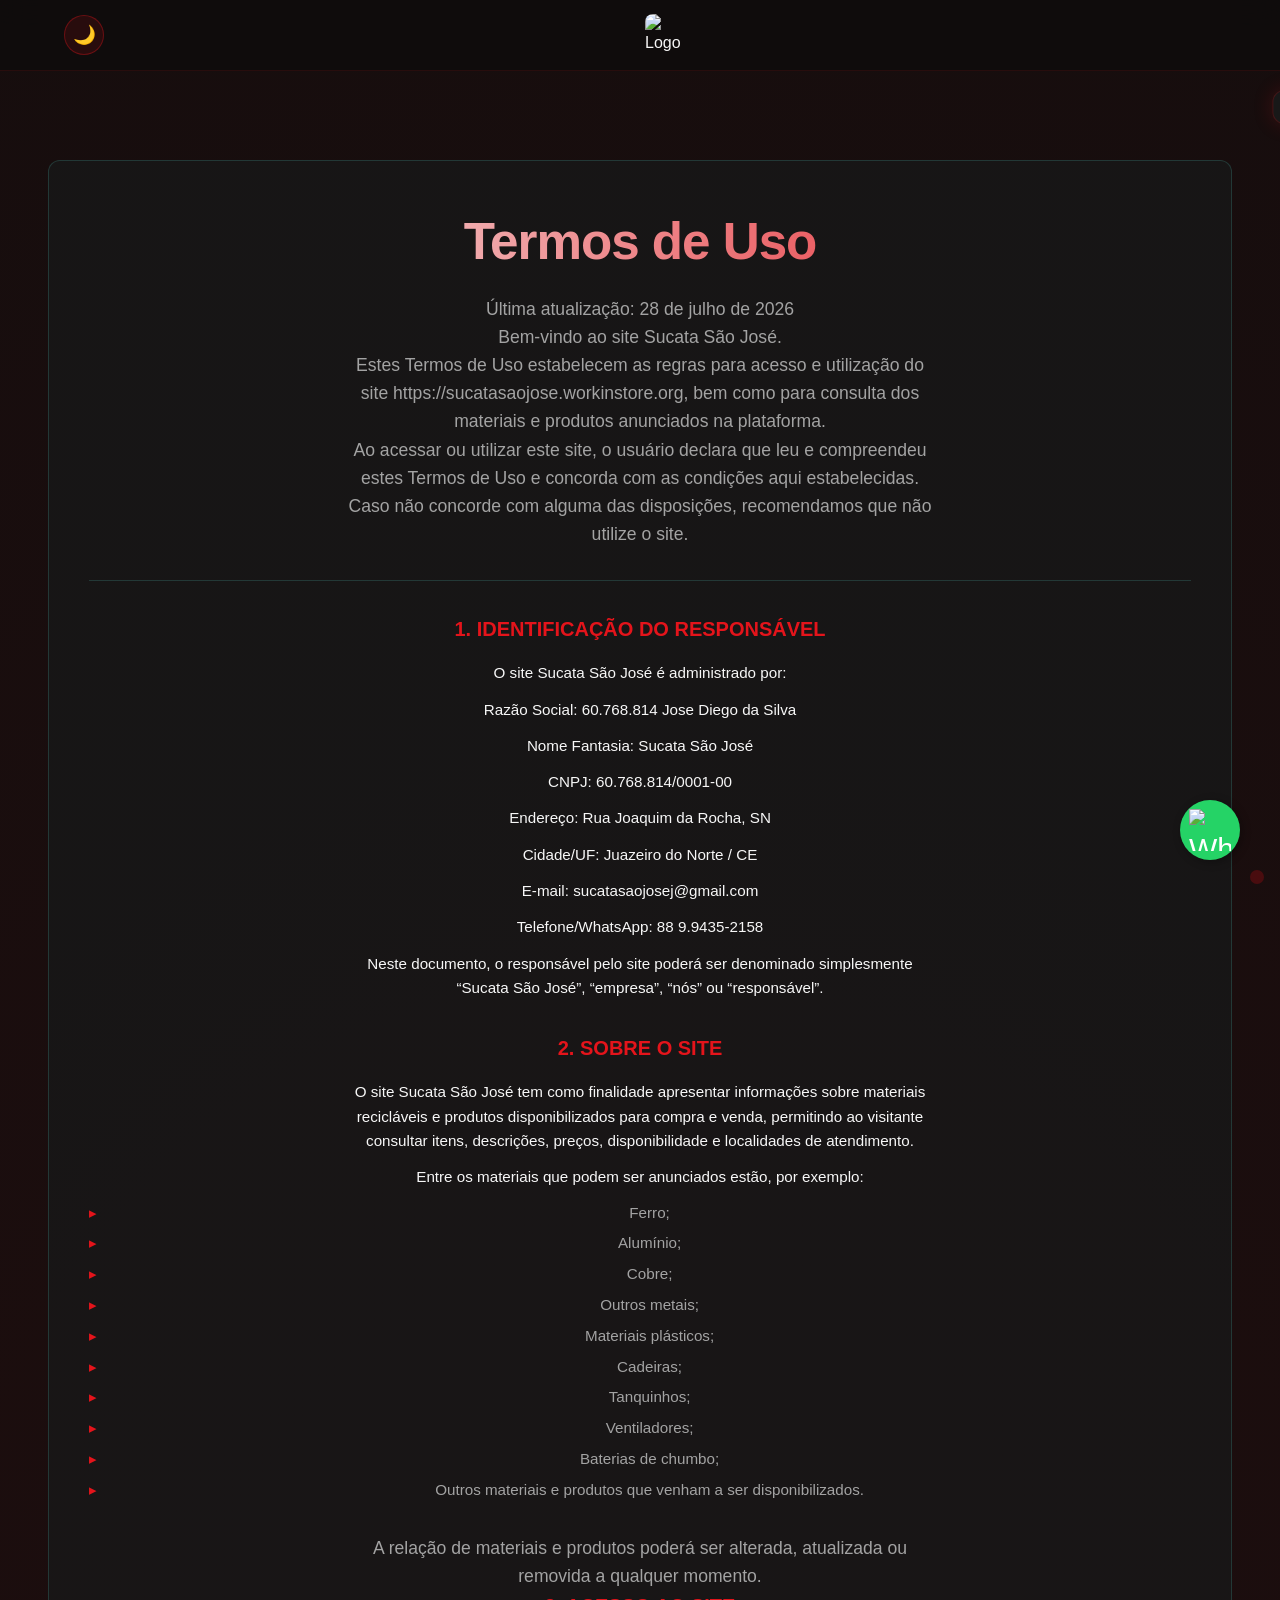
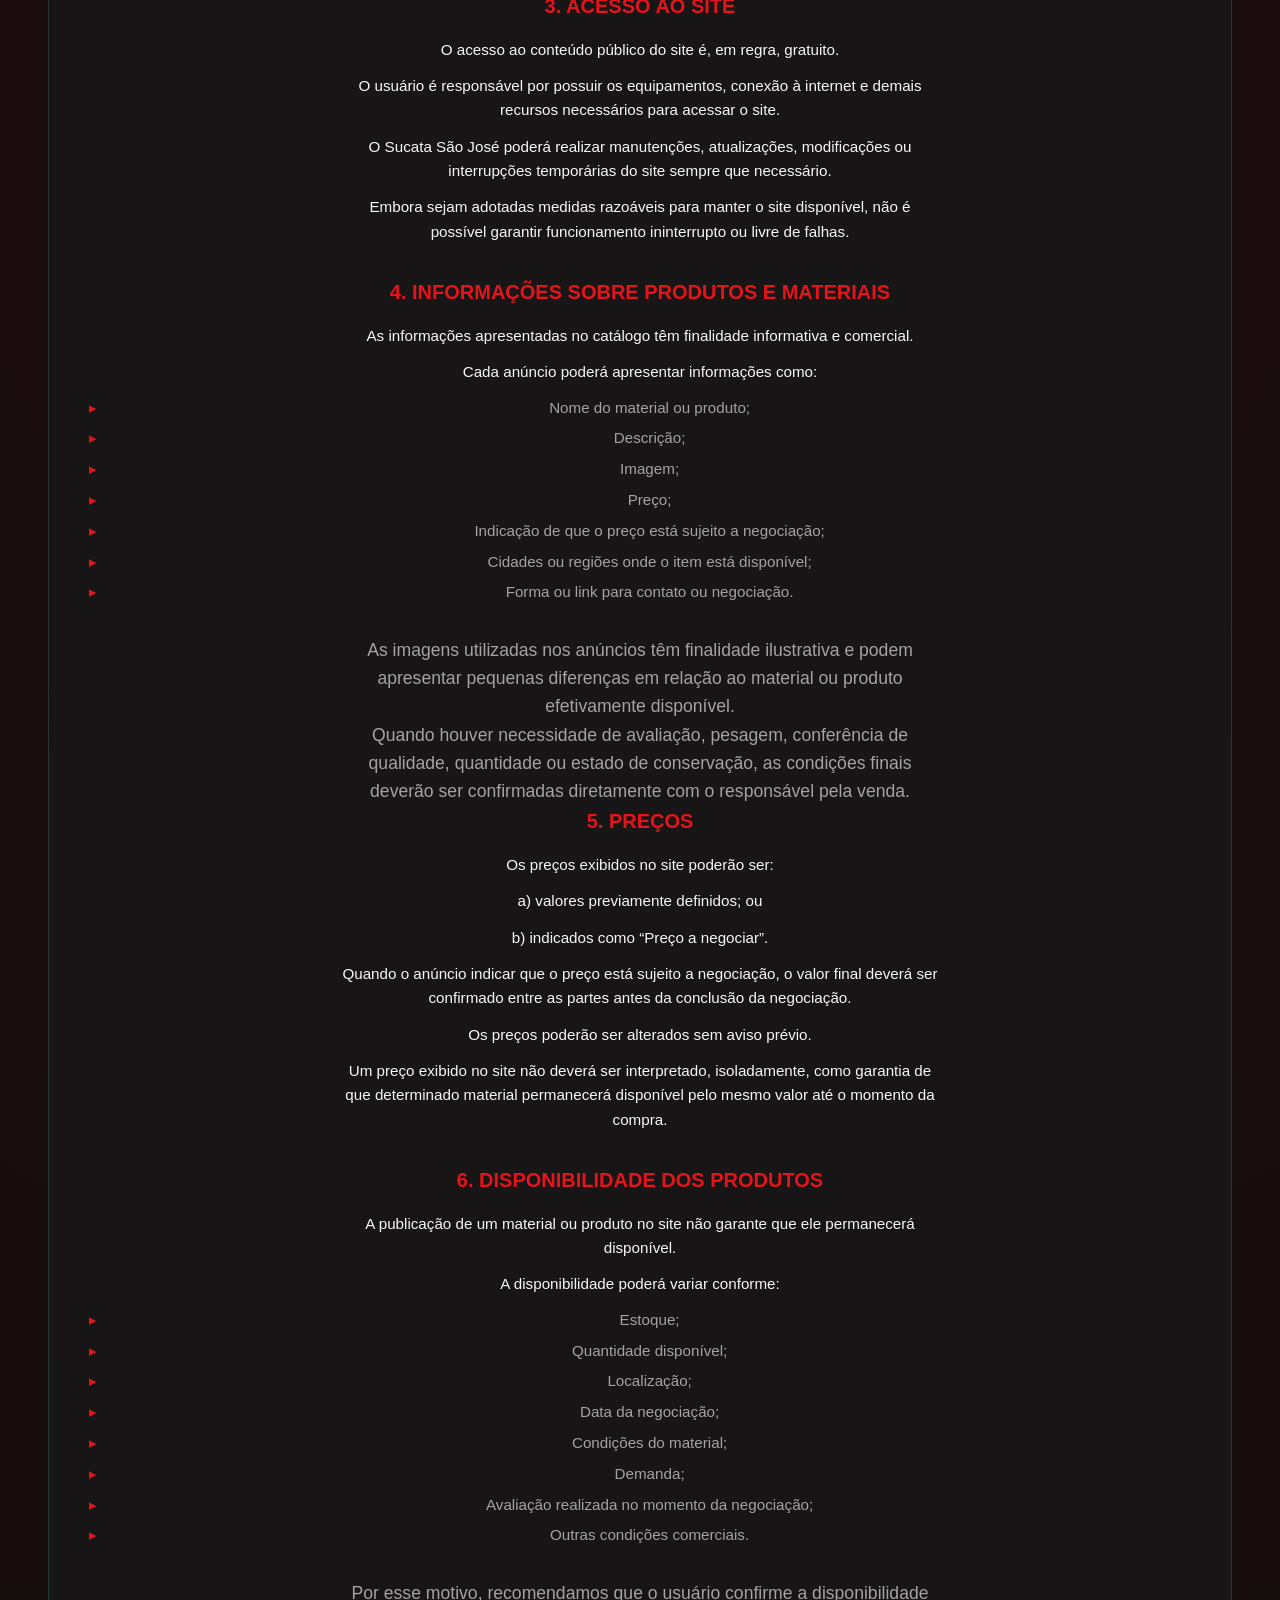
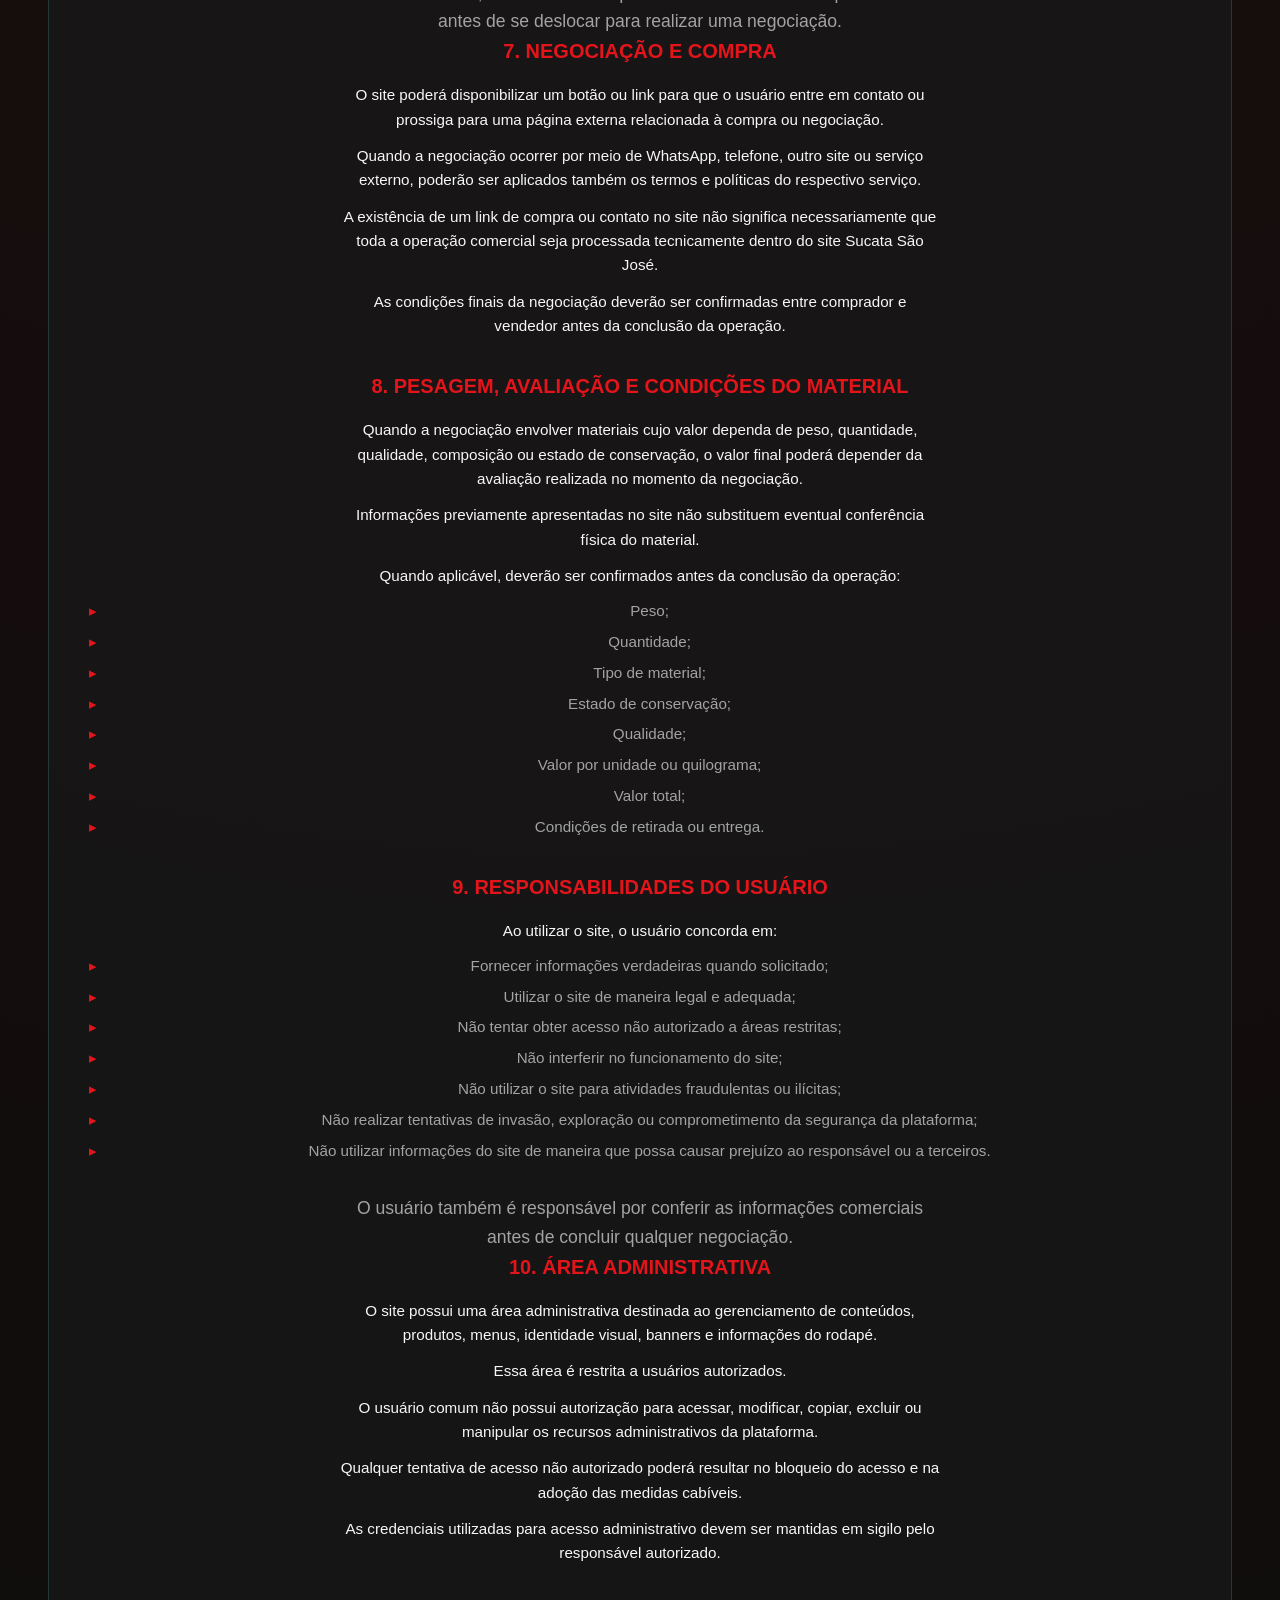
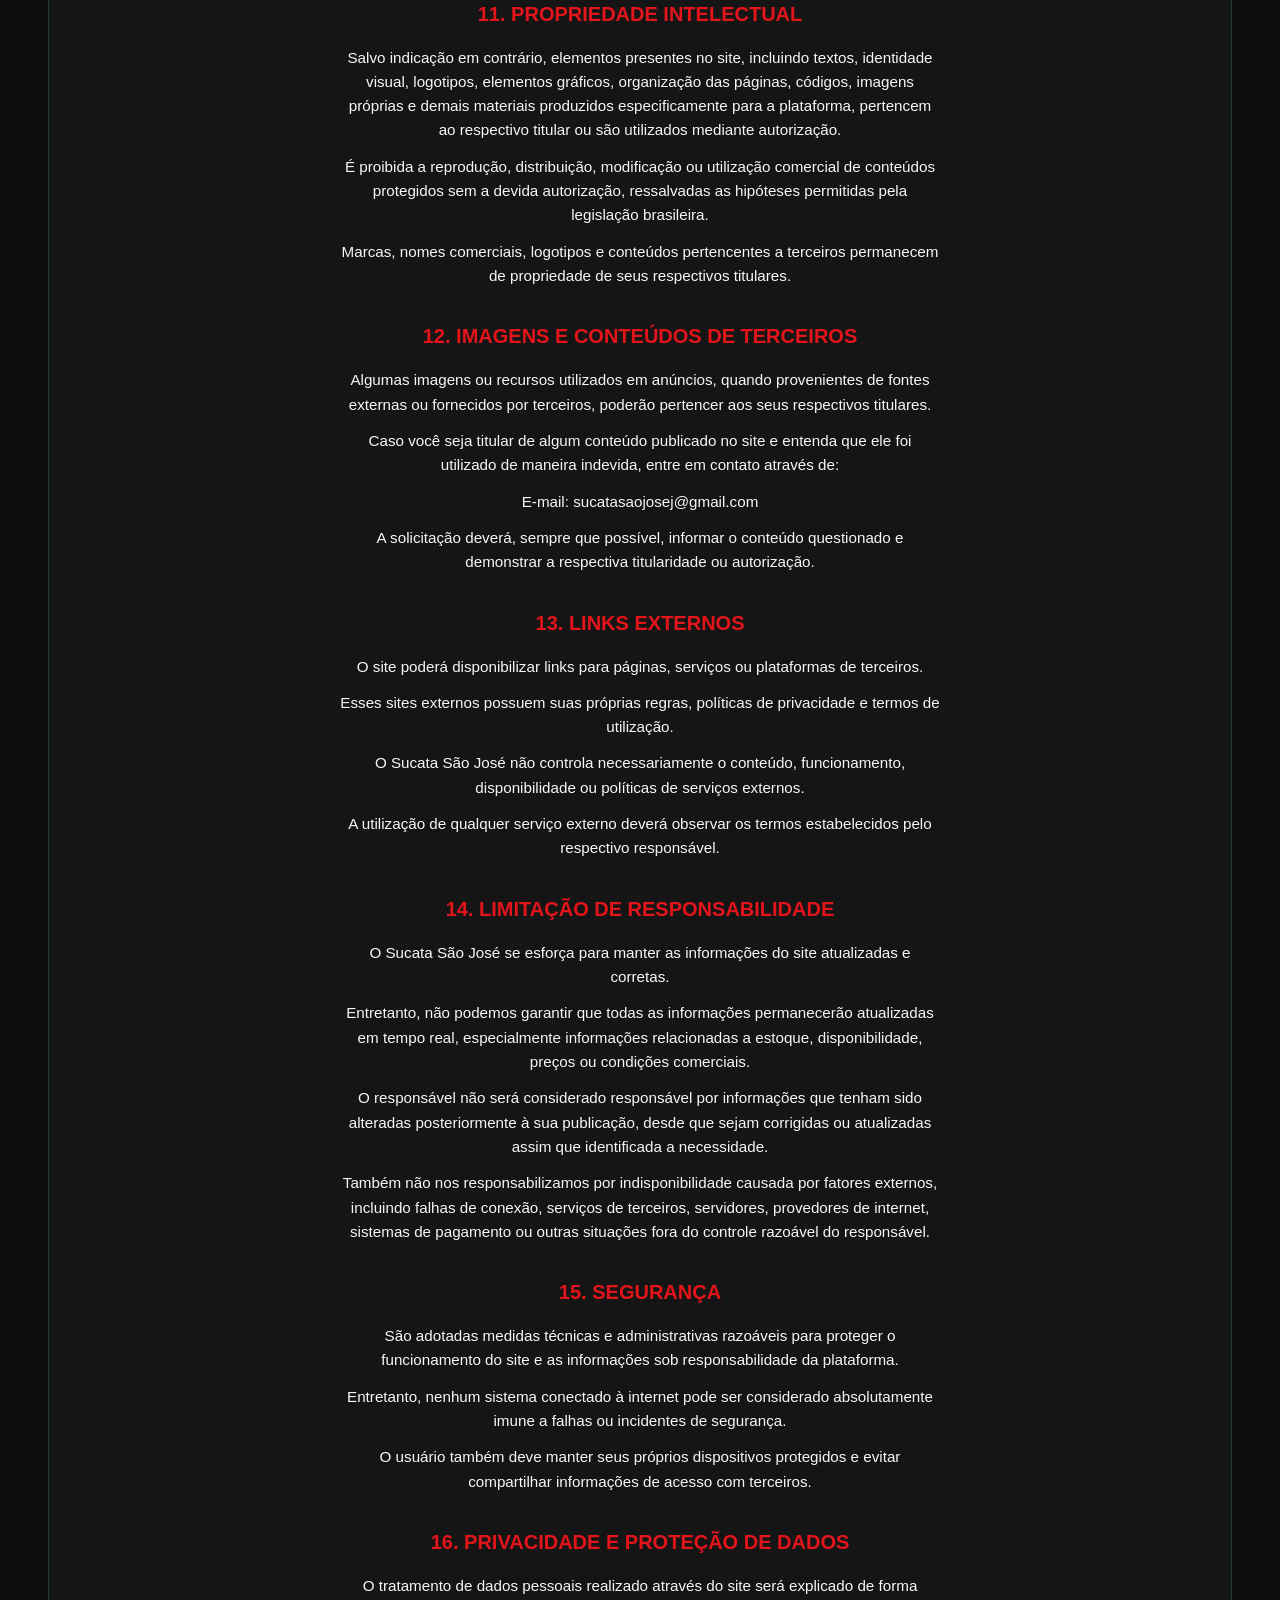
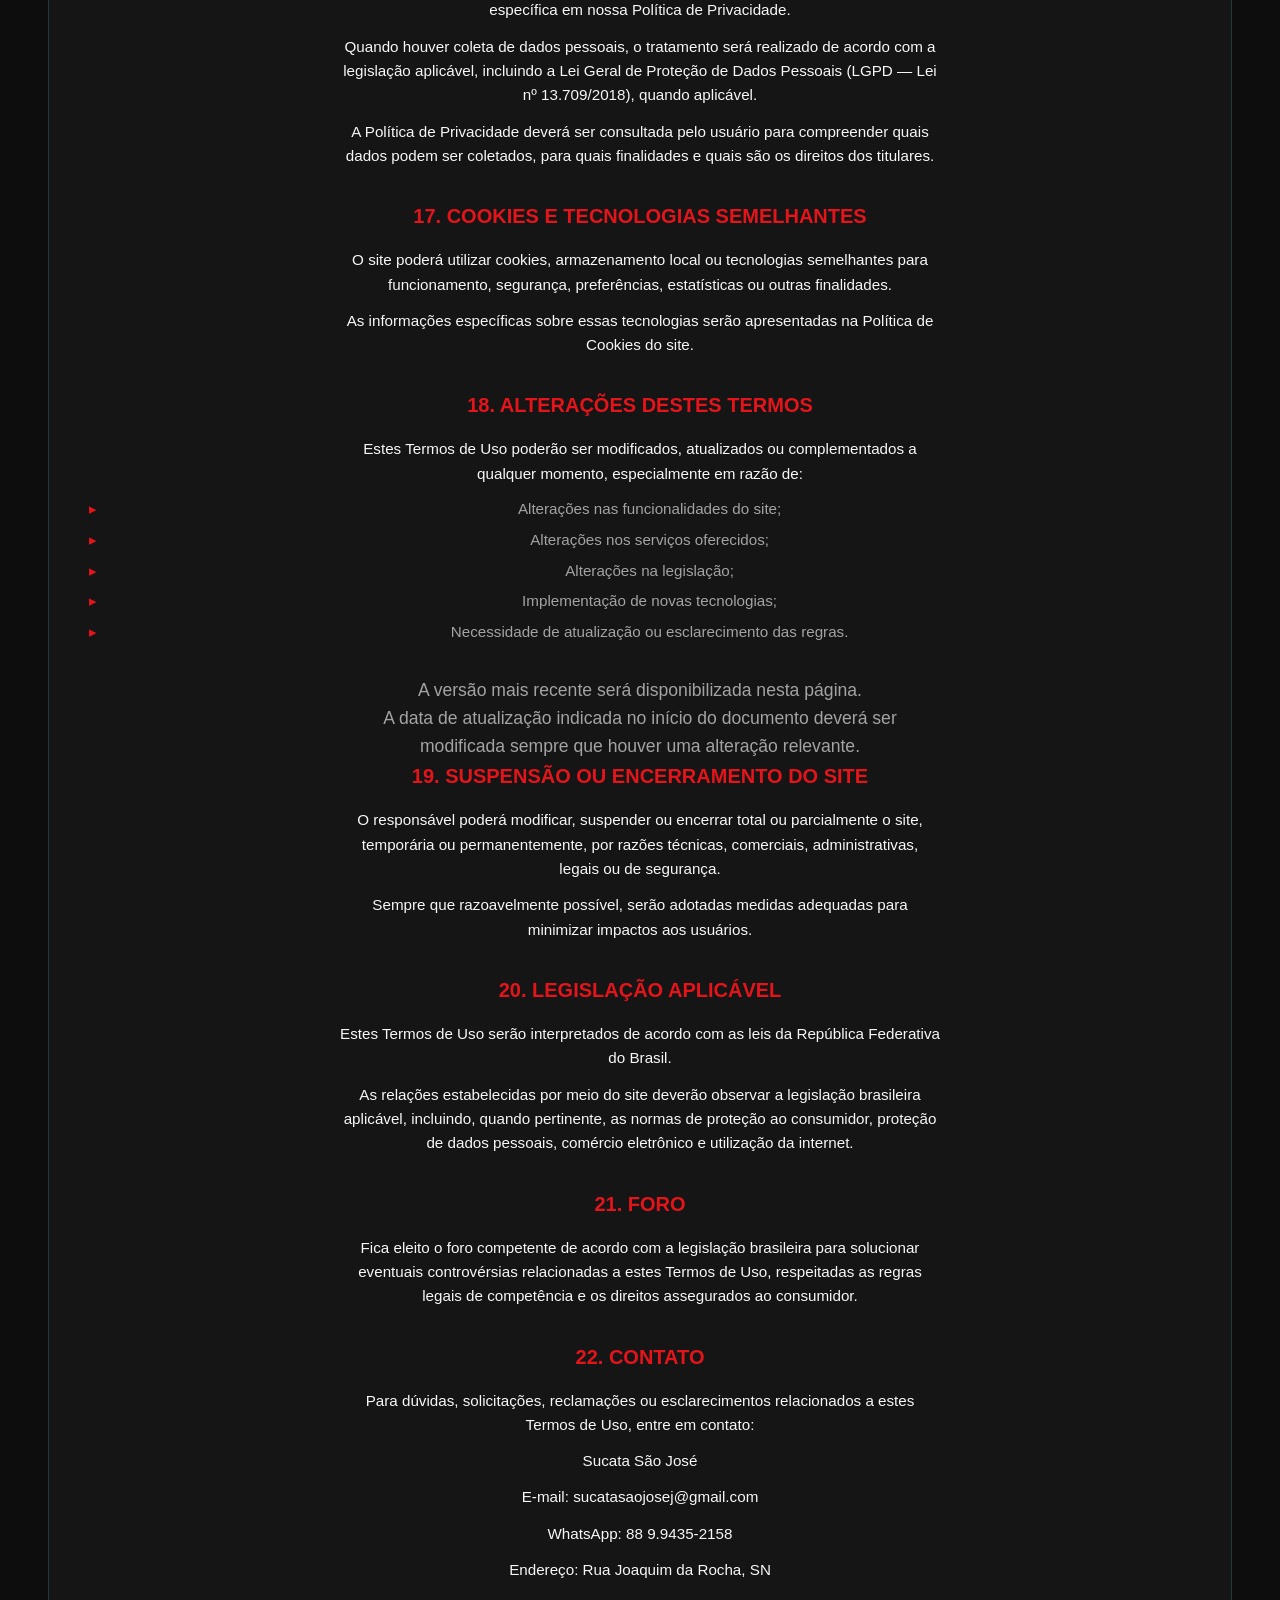
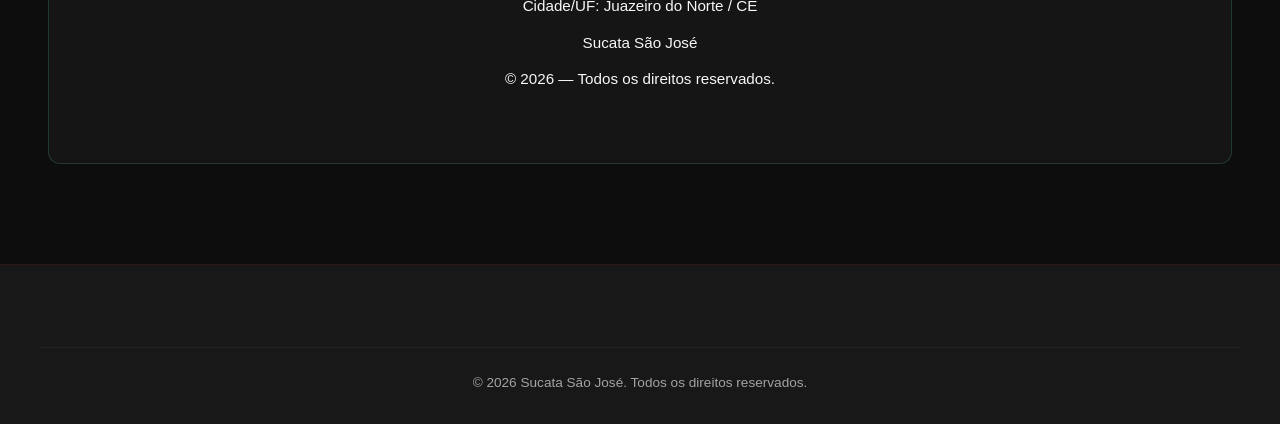
==== compraevenda/index.html @ 2098b7f8 "Add files via upload" ====
<!DOCTYPE html>
<html lang="pt-BR">
<head>
  <meta charset="UTF-8">
  <meta name="viewport" content="width=device-width, initial-scale=1.0">
  <title>Sucata São José | Compra e Venda de Recicláveis</title>
  <link rel="manifest" href="manifest.json">
  <meta name="description" content="Sucata São José — Compra e Venda de Recicláveis.">
  <link rel="icon" type="image/x-icon" href="fav.ico">
  <link rel="stylesheet" href="style.css">
  <script>
    // Evita "flash" de tema: aplica o tema salvo antes da renderização (escuro é o padrão)
    try {
      if (localStorage.getItem("ssj-theme") === "light") {
        document.documentElement.classList.add("light-theme");
      }
    } catch (e) {}
  </script>
</head>
<body>

  <!-- Header / Navbar -->
  <header id="main-header">
    <nav>
      <button class="theme-toggle-btn" id="theme-toggle" aria-label="Alternar tema claro/escuro" title="Alternar tema">🌙</button>

      <a href="#" class="brand-area">
        <img id="logo-square" class="logo-square" src="logo.png" alt="Logo quadrado">
        <img id="logo-wide" class="logo-wide hidden" src="ssj_nome.png" alt="Logo escrito">
      </a>

      <ul class="menu-desktop" id="menu-desktop">
        <!-- Menu renderizado via JS -->
      </ul>

      <button class="menu-toggle-btn" onclick="toggleMobileMenu()" aria-label="Abrir menu">☰</button>
    </nav>
  </header>

  <!-- Mobile menu -->
  <div class="mobile-menu" id="mobile-menu">
    <ul id="mobile-menu-list">
      <!-- Menu mobile renderizado via JS -->
    </ul>
  </div>

  <!-- Hero -->
  <section class="hero">

<section class="privacy-section">
  <div class="privacy-container">
    
      <h1 class="privacy-title">Termos de Uso</h1>
      <p class="privacy-updated">Última atualização: 28 de julho de 2026</p>

    <div class="privacy-content">
      <p class="privacy-intro">Bem-vindo ao site Sucata São José.</p>
      <p class="privacy-intro">Estes Termos de Uso estabelecem as regras para acesso e utilização do site https://sucatasaojose.workinstore.org, bem como para consulta dos materiais e produtos anunciados na plataforma.</p>
      <p class="privacy-intro">Ao acessar ou utilizar este site, o usuário declara que leu e compreendeu estes Termos de Uso e concorda com as condições aqui estabelecidas.</p>
      <p class="privacy-intro">Caso não concorde com alguma das disposições, recomendamos que não utilize o site.</p>

      <hr class="privacy-divider">

      <article class="privacy-block">
        <h2>1. IDENTIFICAÇÃO DO RESPONSÁVEL</h2>
        <p>O site Sucata São José é administrado por:</p>
        <p>Razão Social: 60.768.814 Jose Diego da Silva</p>
        <p>Nome Fantasia: Sucata São José</p>
        <p>CNPJ: 60.768.814/0001-00</p>
        <p>Endereço: Rua Joaquim da Rocha, SN</p>
        <p>Cidade/UF: Juazeiro do Norte / CE</p>
        <p>E-mail: <a href="mailto:sucatasaojosej@gmail.com" target="_blank">sucatasaojosej@gmail.com</a></p>
        <p>Telefone/WhatsApp: 88 9.9435-2158</p>
        <p>Neste documento, o responsável pelo site poderá ser denominado simplesmente “Sucata São José”, “empresa”, “nós” ou “responsável”.</p>
      </article>

      <article class="privacy-block">
        <h2>2. SOBRE O SITE</h2>
        <p>O site Sucata São José tem como finalidade apresentar informações sobre materiais recicláveis e produtos disponibilizados para compra e venda, permitindo ao visitante consultar itens, descrições, preços, disponibilidade e localidades de atendimento.</p>
        <p>Entre os materiais que podem ser anunciados estão, por exemplo:</p>
        <ul class="privacy-list">
          <li>Ferro;</li>
          <li>Alumínio;</li>
          <li>Cobre;</li>
          <li>Outros metais;</li>
          <li>Materiais plásticos;</li>
          <li>Cadeiras;</li>
          <li>Tanquinhos;</li>
          <li>Ventiladores;</li>
          <li>Baterias de chumbo;</li>
          <li>Outros materiais e produtos que venham a ser disponibilizados.</li>
        </ul>
      </article>
        <p>A relação de materiais e produtos poderá ser alterada, atualizada ou removida a qualquer momento.</p>
      </article>

      <article class="privacy-block">
        <h2>3. ACESSO AO SITE</h2>
        <p>O acesso ao conteúdo público do site é, em regra, gratuito.</p>
        <p>O usuário é responsável por possuir os equipamentos, conexão à internet e demais recursos necessários para acessar o site.</p>
        <p>O Sucata São José poderá realizar manutenções, atualizações, modificações ou interrupções temporárias do site sempre que necessário.</p>
        <p>Embora sejam adotadas medidas razoáveis para manter o site disponível, não é possível garantir funcionamento ininterrupto ou livre de falhas.</p>
      </article>

      <article class="privacy-block">
        <h2>4. INFORMAÇÕES SOBRE PRODUTOS E MATERIAIS</h2>
        <p>As informações apresentadas no catálogo têm finalidade informativa e comercial.</p>
        <p>Cada anúncio poderá apresentar informações como:</p>
        <ul class="privacy-list">
          <li>Nome do material ou produto;</li>
          <li>Descrição;</li>
          <li>Imagem;</li>
          <li>Preço;</li>
          <li>Indicação de que o preço está sujeito a negociação;</li>
          <li>Cidades ou regiões onde o item está disponível;</li>
          <li>Forma ou link para contato ou negociação.</li>
        </ul>
      </article>
        <p>As imagens utilizadas nos anúncios têm finalidade ilustrativa e podem apresentar pequenas diferenças em relação ao material ou produto efetivamente disponível.</p>
        <p>Quando houver necessidade de avaliação, pesagem, conferência de qualidade, quantidade ou estado de conservação, as condições finais deverão ser confirmadas diretamente com o responsável pela venda.</p>
      </article>

      <article class="privacy-block">
        <h2>5. PREÇOS</h2>
        <p>Os preços exibidos no site poderão ser:</p>
        <p>a) valores previamente definidos; ou</p>
        <p>b) indicados como “Preço a negociar”.</p>
        <p>Quando o anúncio indicar que o preço está sujeito a negociação, o valor final deverá ser confirmado entre as partes antes da conclusão da negociação.</p>
        <p>Os preços poderão ser alterados sem aviso prévio.</p>
        <p>Um preço exibido no site não deverá ser interpretado, isoladamente, como garantia de que determinado material permanecerá disponível pelo mesmo valor até o momento da compra.</p>
      </article>

      <article class="privacy-block">
        <h2>6. DISPONIBILIDADE DOS PRODUTOS</h2>
        <p>A publicação de um material ou produto no site não garante que ele permanecerá disponível.</p>
        <p>A disponibilidade poderá variar conforme:</p>
        <ul class="privacy-list">
          <li>Estoque;</li>
          <li>Quantidade disponível;</li>
          <li>Localização;</li>
          <li>Data da negociação;</li>
          <li>Condições do material;</li>
          <li>Demanda;</li>
          <li>Avaliação realizada no momento da negociação;</li>
          <li>Outras condições comerciais.</li>
        </ul>
      </article>
        <p>Por esse motivo, recomendamos que o usuário confirme a disponibilidade antes de se deslocar para realizar uma negociação.</p>
      </article>

      <article class="privacy-block">
        <h2>7. NEGOCIAÇÃO E COMPRA</h2>
        <p>O site poderá disponibilizar um botão ou link para que o usuário entre em contato ou prossiga para uma página externa relacionada à compra ou negociação.</p>
        <p>Quando a negociação ocorrer por meio de WhatsApp, telefone, outro site ou serviço externo, poderão ser aplicados também os termos e políticas do respectivo serviço.</p>
        <p>A existência de um link de compra ou contato no site não significa necessariamente que toda a operação comercial seja processada tecnicamente dentro do site Sucata São José.</p>
        <p>As condições finais da negociação deverão ser confirmadas entre comprador e vendedor antes da conclusão da operação.</p>
      </article>

      <article class="privacy-block">
        <h2>8. PESAGEM, AVALIAÇÃO E CONDIÇÕES DO MATERIAL</h2>
        <p>Quando a negociação envolver materiais cujo valor dependa de peso, quantidade, qualidade, composição ou estado de conservação, o valor final poderá depender da avaliação realizada no momento da negociação.</p>
        <p>Informações previamente apresentadas no site não substituem eventual conferência física do material.</p>
        <p>Quando aplicável, deverão ser confirmados antes da conclusão da operação:</p>
        <ul class="privacy-list">
          <li>Peso;</li>
          <li>Quantidade;</li>
          <li>Tipo de material;</li>
          <li>Estado de conservação;</li>
          <li>Qualidade;</li>
          <li>Valor por unidade ou quilograma;</li>
          <li>Valor total;</li>
          <li>Condições de retirada ou entrega.</li>
        </ul>
      </article>
      </article>

      <article class="privacy-block">
        <h2>9. RESPONSABILIDADES DO USUÁRIO</h2>
        <p>Ao utilizar o site, o usuário concorda em:</p>
        <ul class="privacy-list">
          <li>Fornecer informações verdadeiras quando solicitado;</li>
          <li>Utilizar o site de maneira legal e adequada;</li>
          <li>Não tentar obter acesso não autorizado a áreas restritas;</li>
          <li>Não interferir no funcionamento do site;</li>
          <li>Não utilizar o site para atividades fraudulentas ou ilícitas;</li>
          <li>Não realizar tentativas de invasão, exploração ou comprometimento da segurança da plataforma;</li>
          <li>Não utilizar informações do site de maneira que possa causar prejuízo ao responsável ou a terceiros.</li>
        </ul>
      </article>
        <p>O usuário também é responsável por conferir as informações comerciais antes de concluir qualquer negociação.</p>
      </article>

      <article class="privacy-block">
        <h2>10. ÁREA ADMINISTRATIVA</h2>
        <p>O site possui uma área administrativa destinada ao gerenciamento de conteúdos, produtos, menus, identidade visual, banners e informações do rodapé.</p>
        <p>Essa área é restrita a usuários autorizados.</p>
        <p>O usuário comum não possui autorização para acessar, modificar, copiar, excluir ou manipular os recursos administrativos da plataforma.</p>
        <p>Qualquer tentativa de acesso não autorizado poderá resultar no bloqueio do acesso e na adoção das medidas cabíveis.</p>
        <p>As credenciais utilizadas para acesso administrativo devem ser mantidas em sigilo pelo responsável autorizado.</p>
      </article>

      <article class="privacy-block">
        <h2>11. PROPRIEDADE INTELECTUAL</h2>
        <p>Salvo indicação em contrário, elementos presentes no site, incluindo textos, identidade visual, logotipos, elementos gráficos, organização das páginas, códigos, imagens próprias e demais materiais produzidos especificamente para a plataforma, pertencem ao respectivo titular ou são utilizados mediante autorização.</p>
        <p>É proibida a reprodução, distribuição, modificação ou utilização comercial de conteúdos protegidos sem a devida autorização, ressalvadas as hipóteses permitidas pela legislação brasileira.</p>
        <p>Marcas, nomes comerciais, logotipos e conteúdos pertencentes a terceiros permanecem de propriedade de seus respectivos titulares.</p>
      </article>

      <article class="privacy-block">
        <h2>12. IMAGENS E CONTEÚDOS DE TERCEIROS</h2>
        <p>Algumas imagens ou recursos utilizados em anúncios, quando provenientes de fontes externas ou fornecidos por terceiros, poderão pertencer aos seus respectivos titulares.</p>
        <p>Caso você seja titular de algum conteúdo publicado no site e entenda que ele foi utilizado de maneira indevida, entre em contato através de:</p>
        <p>E-mail: <a href="mailto:sucatasaojosej@gmail.com" target="_blank">sucatasaojosej@gmail.com</a></p>
        <p>A solicitação deverá, sempre que possível, informar o conteúdo questionado e demonstrar a respectiva titularidade ou autorização.</p>
      </article>

      <article class="privacy-block">
        <h2>13. LINKS EXTERNOS</h2>
        <p>O site poderá disponibilizar links para páginas, serviços ou plataformas de terceiros.</p>
        <p>Esses sites externos possuem suas próprias regras, políticas de privacidade e termos de utilização.</p>
        <p>O Sucata São José não controla necessariamente o conteúdo, funcionamento, disponibilidade ou políticas de serviços externos.</p>
        <p>A utilização de qualquer serviço externo deverá observar os termos estabelecidos pelo respectivo responsável.</p>
      </article>

      <article class="privacy-block">
        <h2>14. LIMITAÇÃO DE RESPONSABILIDADE</h2>
        <p>O Sucata São José se esforça para manter as informações do site atualizadas e corretas.</p>
        <p>Entretanto, não podemos garantir que todas as informações permanecerão atualizadas em tempo real, especialmente informações relacionadas a estoque, disponibilidade, preços ou condições comerciais.</p>
        <p>O responsável não será considerado responsável por informações que tenham sido alteradas posteriormente à sua publicação, desde que sejam corrigidas ou atualizadas assim que identificada a necessidade.</p>
        <p>Também não nos responsabilizamos por indisponibilidade causada por fatores externos, incluindo falhas de conexão, serviços de terceiros, servidores, provedores de internet, sistemas de pagamento ou outras situações fora do controle razoável do responsável.</p>
      </article>

      <article class="privacy-block">
        <h2>15. SEGURANÇA</h2>
        <p>São adotadas medidas técnicas e administrativas razoáveis para proteger o funcionamento do site e as informações sob responsabilidade da plataforma.</p>
        <p>Entretanto, nenhum sistema conectado à internet pode ser considerado absolutamente imune a falhas ou incidentes de segurança.</p>
        <p>O usuário também deve manter seus próprios dispositivos protegidos e evitar compartilhar informações de acesso com terceiros.</p>
      </article>

      <article class="privacy-block">
        <h2>16. PRIVACIDADE E PROTEÇÃO DE DADOS</h2>
        <p>O tratamento de dados pessoais realizado através do site será explicado de forma específica em nossa Política de Privacidade.</p>
        <p>Quando houver coleta de dados pessoais, o tratamento será realizado de acordo com a legislação aplicável, incluindo a Lei Geral de Proteção de Dados Pessoais (LGPD — Lei nº 13.709/2018), quando aplicável.</p>
        <p>A Política de Privacidade deverá ser consultada pelo usuário para compreender quais dados podem ser coletados, para quais finalidades e quais são os direitos dos titulares.</p>
      </article>

      <article class="privacy-block">
        <h2>17. COOKIES E TECNOLOGIAS SEMELHANTES</h2>
        <p>O site poderá utilizar cookies, armazenamento local ou tecnologias semelhantes para funcionamento, segurança, preferências, estatísticas ou outras finalidades.</p>
        <p>As informações específicas sobre essas tecnologias serão apresentadas na Política de Cookies do site.</p>
      </article>

      <article class="privacy-block">
        <h2>18. ALTERAÇÕES DESTES TERMOS</h2>
        <p>Estes Termos de Uso poderão ser modificados, atualizados ou complementados a qualquer momento, especialmente em razão de:</p>
        <ul class="privacy-list">
          <li>Alterações nas funcionalidades do site;</li>
          <li>Alterações nos serviços oferecidos;</li>
          <li>Alterações na legislação;</li>
          <li>Implementação de novas tecnologias;</li>
          <li>Necessidade de atualização ou esclarecimento das regras.</li>
        </ul>
      </article>
        <p>A versão mais recente será disponibilizada nesta página.</p>
        <p>A data de atualização indicada no início do documento deverá ser modificada sempre que houver uma alteração relevante.</p>
      </article>

      <article class="privacy-block">
        <h2>19. SUSPENSÃO OU ENCERRAMENTO DO SITE</h2>
        <p>O responsável poderá modificar, suspender ou encerrar total ou parcialmente o site, temporária ou permanentemente, por razões técnicas, comerciais, administrativas, legais ou de segurança.</p>
        <p>Sempre que razoavelmente possível, serão adotadas medidas adequadas para minimizar impactos aos usuários.</p>
      </article>

      <article class="privacy-block">
        <h2>20. LEGISLAÇÃO APLICÁVEL</h2>
        <p>Estes Termos de Uso serão interpretados de acordo com as leis da República Federativa do Brasil.</p>
        <p>As relações estabelecidas por meio do site deverão observar a legislação brasileira aplicável, incluindo, quando pertinente, as normas de proteção ao consumidor, proteção de dados pessoais, comércio eletrônico e utilização da internet.</p>
      </article>

      <article class="privacy-block">
        <h2>21. FORO</h2>
        <p>Fica eleito o foro competente de acordo com a legislação brasileira para solucionar eventuais controvérsias relacionadas a estes Termos de Uso, respeitadas as regras legais de competência e os direitos assegurados ao consumidor.</p>
      </article>

      <article class="privacy-block">
        <h2>22. CONTATO</h2>
        <p>Para dúvidas, solicitações, reclamações ou esclarecimentos relacionados a estes Termos de Uso, entre em contato:</p>
        <p>Sucata São José</p>
        <p>E-mail: <a href="mailto:sucatasaojosej@gmail.com" target="_blank">sucatasaojosej@gmail.com</a></p>
        <p>WhatsApp: 88 9.9435-2158</p>
        <p>Endereço: Rua Joaquim da Rocha, SN</p>
        <p>Cidade/UF: Juazeiro do Norte / CE</p>
        <p>Sucata São José</p>
        <p>© 2026 — Todos os direitos reservados.</p>
      </article>
    </div>
  </div>
</section>
</section>


  <!-- Footer -->
  <footer>
    <div class="banner-slider hidden" id="banner-slider">
      <div class="banner-track" id="banner-track"></div>
      <button class="banner-arrow prev" id="banner-prev" aria-label="Banner anterior">‹</button>
      <button class="banner-arrow next" id="banner-next" aria-label="Próximo banner">›</button>
      <div class="banner-dots" id="banner-dots"></div>
    </div>
    <div class="footer-content" id="footer-columns">
      <!-- Colunas via JS -->
    </div>
    <div class="footer-bottom">
      <p id="footer-copyright">© 2026 Sucata São José. Todos os direitos reservados.</p>
    </div>
  </footer>

  <!-- Área restrita discreta -->
  <div class="restricted-dot" id="restricted-dot" title="Área restrita"></div>

  <!-- Modal Administrativo -->
  <div class="modal-overlay" id="admin-modal">
    <div class="modal admin-modal">
      <div class="modal-header">
        <h3>⚙️ Painel Administrativo</h3>
        <button class="modal-close" aria-label="Fechar">×</button>
      </div>
      <div class="admin-modal-body">
        <aside class="admin-nav">
          <button class="tab-btn active" id="btn-produtos-tab">📦 Produtos</button>
          <button class="tab-btn" id="btn-menu-tab">🧭 Menu</button>
          <button class="tab-btn" id="btn-brand-tab">🎨 Marca</button>
          <button class="tab-btn" id="btn-banners-tab">🖼️ Banners</button>
          <button class="tab-btn" id="btn-footer-tab">📄 Rodapé</button>
          <button id="logout-btn" class="btn-danger admin-logout" type="button">Sair</button>
        </aside>
        <div class="admin-content">
    <!-- Produtos -->
          <div id="produtos-tab" class="admin-section active">
            <h3 id="produto-form-title">Adicionar produto</h3>
            <form id="produto-form">
              <div class="form-grid">
                <div class="form-group">
                  <label for="produto-titulo">Título</label>
                  <input type="text" id="produto-titulo" required>
                </div>
                <div class="form-group">
                  <label for="produto-preco">Preço (R$)</label>
                  <input type="number" id="produto-preco" step="0.01" placeholder="Ex: 12.50">
                </div>
                <div class="form-group">
                  <label>Preço a negociar</label>
                  <label class="negotiate-check" for="produto-negociar">
                    <input type="checkbox" id="produto-negociar">
                    <span>Anunciar como "Preço a negociar" (sem valor fixo)</span>
                  </label>
                </div>
                <div class="form-group full">
                  <label for="produto-descricao">Descrição</label>
                  <textarea id="produto-descricao" required></textarea>
                </div>
                <div class="form-group">
                  <label for="produto-cidades">Cidades / Local de venda</label>
                  <input type="text" id="produto-cidades" placeholder="Ex: Regional ou São José, Fortaleza">
                </div>
                <div class="form-group">
                  <label for="produto-comprar">Link de compra</label>
                  <input type="url" id="produto-comprar" placeholder="https://...">
                </div>
                <div class="form-group">
                  <label for="produto-imagem-file">Imagem do produto (arquivo)</label>
                  <input type="file" id="produto-imagem-file" accept="image/*">
                </div>
                <div class="form-group">
                  <label for="produto-imagem-url">ou imagem por link externo</label>
                  <input type="url" id="produto-imagem-url" placeholder="https://...">
                </div>
                <div class="form-group full">
                  <label>Gatilhos de marketing</label>
                  <div id="triggers-options"></div>
                </div>
              </div>
              <div class="form-actions">
                <button type="submit" class="btn-save">Salvar produto</button>
                <button type="button" id="produto-cancel" class="btn-cancel hidden">Cancelar</button>
              </div>
            </form>

            <h3 style="margin-top:2rem;">Produtos cadastrados</h3>
            <div class="admin-list" id="produtos-list">
              <!-- Lista via JS -->
            </div>
          </div>

          <!-- Menu -->
          <div id="menu-tab" class="admin-section">
            <div class="help-text">
              <strong>Como criar um menu misto (links diretos + submenus):</strong><br>
              • Para um <strong>link direto</strong> no topo, preencha <em>Nome</em> e <em>Link</em> e deixe <em>Item pai</em> como "Nenhum".<br>
              • Para criar um <strong>submenu</strong>, primeiro cadastre o item de topo (pode deixar o link em branco). Depois, ao cadastrar um novo item, selecione esse item como <em>Item pai</em>. O sistema detecta automaticamente: itens com filhos viram botões de submenu; itens sem filhos viram links diretos.<br>
              • Os subitens sempre aparecem como links dentro do menu expandido.<br>
              • Para ordenar, arraste pelo ícone ⠿ ou digite o número da posição no campo ao lado (os números se atualizam automaticamente).
            </div>

            <h3 id="menu-form-title">Adicionar item de menu</h3>
            <form id="menu-form">
              <div class="form-grid">
                <div class="form-group">
                  <label for="menu-name">Nome</label>
                  <input type="text" id="menu-name" required>
                </div>
                <div class="form-group">
                  <label for="menu-link">Link</label>
                  <input type="text" id="menu-link" placeholder="#produtos ou https://...">
                </div>
                <div class="form-group">
                  <label for="menu-parent">Item pai</label>
                  <select id="menu-parent">
                    <option value="">Nenhum (item de topo)</option>
                    <!-- Preenchido via JS -->
                  </select>
                </div>
              </div>
              <div class="form-actions">
                <button type="submit" class="btn-save">Salvar item</button>
                <button type="button" id="menu-cancel" class="btn-cancel hidden">Cancelar</button>
              </div>
            </form>

            <h3 style="margin-top:2rem;">Itens do menu</h3>
            <div class="admin-list" id="menu-list">
              <!-- Lista via JS -->
            </div>
          </div>

          <!-- Marca -->
          <div id="brand-tab" class="admin-section">
            <h3>Logo e identidade</h3>
            <form id="brand-form">
              <div class="form-grid">
                <div class="form-group">
                  <label for="brand-square-file">Logo quadrada (arquivo)</label>
                  <input type="file" id="brand-square-file" accept="image/*">
                </div>
                <div class="form-group">
                  <label for="brand-square-url">ou logo quadrada por link</label>
                  <input type="url" id="brand-square-url" placeholder="https://...">
                </div>
                <div class="form-group">
                  <label for="brand-wide-file">Logo escrita larga (arquivo)</label>
                  <input type="file" id="brand-wide-file" accept="image/*">
                </div>
                <div class="form-group">
                  <label for="brand-wide-url">ou logo escrita por link</label>
                  <input type="url" id="brand-wide-url" placeholder="https://...">
                </div>
              </div>
              <div class="form-actions">
                <button type="submit" class="btn-save">Salvar marca</button>
              </div>
            </form>
          </div>

          <!-- Banners -->
          <div id="banners-tab" class="admin-section">
            <div class="help-text">
              <strong>Banners do rodapé (900x220px recomendado):</strong><br>
              • Envie uma imagem por arquivo (convertida em base64) ou informe a URL de uma imagem hospedada.<br>
              • Arraste os itens da lista ou digite o número da posição para definir a ordem de exibição no slider.<br>
              • Se não houver nenhum banner cadastrado, a área de banners não aparece no site.
            </div>
            <h3 id="banner-form-title">Adicionar banner</h3>
            <form id="banner-form">
              <div class="form-grid">
                <div class="form-group">
                  <label for="banner-file">Imagem (arquivo 900x220)</label>
                  <input type="file" id="banner-file" accept="image/*">
                </div>
                <div class="form-group">
                  <label for="banner-url">ou imagem por link externo</label>
                  <input type="url" id="banner-url" placeholder="https://...">
                </div>
                <div class="form-group">
                  <label for="banner-title">Título / descrição (alt)</label>
                  <input type="text" id="banner-title" placeholder="Ex: Compramos cobre e alumínio">
                </div>
                <div class="form-group">
                  <label for="banner-link">Link ao clicar (opcional)</label>
                  <input type="url" id="banner-link" placeholder="https://...">
                </div>
              </div>
              <div class="form-actions">
                <button type="submit" class="btn-save">Salvar banner</button>
                <button type="button" id="banner-cancel" class="btn-cancel hidden">Cancelar</button>
              </div>
            </form>
            <h3 style="margin-top:2rem;">Banners cadastrados</h3>
            <div class="admin-list" id="banners-list"></div>
          </div>

          <!-- Rodapé -->
          <div id="footer-tab" class="admin-section">
            <h3>Rodapé</h3>
            <form id="footer-form">
              <div class="form-grid">
                <div class="form-group full">
                  <label for="footer-copyright">Texto de direitos reservados</label>
                  <input type="text" id="footer-copyright-input">
                </div>
                <div class="form-group full">
                  <label for="footer-columns-json">Colunas e links (JSON)</label>
                  <textarea id="footer-columns-json" rows="10"></textarea>
                </div>
              </div>
              <div class="form-actions">
                <button type="submit" class="btn-save">Salvar rodapé</button>
              </div>
            </form>
          </div>

        </div>
      </div>
    </div>
  </div>

  <!-- Modal Login -->
  <div class="modal-overlay" id="login-modal">
    <div class="modal" style="max-width:420px;">
      <div class="modal-header">
        <h3>Área restrita</h3>
        <button class="modal-close" aria-label="Fechar">×</button>
      </div>
      <div class="modal-body">
        <div id="login-loader" class="login-loader">
          <div class="spinner"></div>
          <p class="login-message">Autenticando...</p>
        </div>
        <form id="login-form">
          <div class="form-grid">
            <div class="form-group full">
              <label for="login-email">E-mail</label>
              <input type="email" id="login-email" required autofocus>
            </div>
            <div class="form-group full">
              <label for="login-password">Senha</label>
              <input type="password" id="login-password" required>
            </div>
          </div>
          <button type="submit" class="btn-primary" style="margin-top:1rem;">Entrar</button>
        </form>
      </div>
    </div>
  </div>

  <!-- Modal Produto -->
  <div class="modal-overlay" id="produto-modal">
    <div class="modal">
      <div class="modal-header">
        <h3 id="modal-title">Produto</h3>
        <button class="modal-close" aria-label="Fechar">×</button>
      </div>
      <div class="modal-body">
        <img id="modal-img" class="modal-img" src="" alt="Produto">
        <p id="modal-desc" class="modal-desc"></p>
        <div id="modal-triggers" class="modal-triggers"></div>
        <div class="modal-info">
          <div class="info-box">
            <label>Disponibilidade</label>
            <span id="modal-cities"></span>
          </div>
          <div class="info-box">
            <label>Preço</label>
            <span id="modal-price"></span>
          </div>
        </div>
        <a id="modal-buy" href="#" class="btn-primary" target="_blank">Comprar agora</a>
      </div>
    </div>
  </div>

<a href="https://wa.me/5588994352158" target="_blank" class="whatsapp-float">
    		<img src="https://upload.wikimedia.org/wikipedia/commons/6/6b/WhatsApp.svg" alt="WhatsApp">
		</a>
  
  <!-- Toast -->
  <div id="toast" class="toast"></div>

  <!-- Firebase -->

  <script src="https://www.gstatic.com/firebasejs/8.10.1/firebase-app.js"></script>
  <script src="https://www.gstatic.com/firebasejs/8.10.1/firebase-auth.js"></script>
  <script src="https://www.gstatic.com/firebasejs/8.10.1/firebase-database.js"></script>

  <script src="script.js"></script>
</body>
</html>
---- compraevenda/style.css ----
:root {
  /* Paleta Sucata São José — vermelho, branco e preto (tema escuro padrão) */
  --primary-rgb: 228, 20, 27;
  --bg-rgb: 13, 13, 13;
  --surface-rgb: 24, 24, 24;
  --text-rgb: 247, 247, 247;
  --overlay-rgb: 255, 255, 255;

  --bg: #0d0d0d;
  --bg-2: #181818;
  --surface: rgba(var(--surface-rgb), 0.85);
  --surface-solid: #181818;
  --primary: #e4141b;
  --primary-dim: #a30d12;
  --on-primary: #ffffff;
  --accent: #d9d9d9;
  --text: #f7f7f7;
  --text-muted: #a3a3a3;
  --danger: #ff4d4d;
  --success: #2e9e4f;
  --shadow: 0 0 20px rgba(var(--primary-rgb), 0.18);
  --radius: 12px;
  --transition: 0.3s cubic-bezier(0.25, 0.8, 0.25, 1);
}

/* Tema claro (ativado pelo botão no canto superior esquerdo) */
html.light-theme {
  --primary-rgb: 200, 16, 22;
  --bg-rgb: 255, 255, 255;
  --surface-rgb: 244, 244, 244;
  --text-rgb: 22, 22, 22;
  --overlay-rgb: 0, 0, 0;

  --bg: #ffffff;
  --bg-2: #f0f0f0;
  --surface: rgba(var(--surface-rgb), 0.92);
  --surface-solid: #f4f4f4;
  --primary: #c81016;
  --primary-dim: #8f0b10;
  --on-primary: #ffffff;
  --accent: #3d3d3d;
  --text: #161616;
  --text-muted: #5c5c5c;
  --shadow: 0 6px 24px rgba(0, 0, 0, 0.12);
}


* {
  margin: 0;
  padding: 0;
  box-sizing: border-box;
}

html {
  scroll-behavior: smooth;
}

body {
  font-family: 'Segoe UI', Tahoma, Geneva, Verdana, sans-serif;
  background: var(--bg);
  color: var(--text);
  min-height: 100vh;
  line-height: 1.6;
}

a {
  text-decoration: none;
  color: inherit;
}

button {
  cursor: pointer;
  border: none;
  font-family: inherit;
}

img {
  max-width: 100%;
  display: block;
}

/* Header e Navbar */
header {
  position: fixed;
  top: 0;
  left: 0;
  width: 100%;
  z-index: 1000;
  background: rgba(var(--bg-rgb), 0.72);
  backdrop-filter: blur(14px);
  -webkit-backdrop-filter: blur(14px);
  border-bottom: 1px solid rgba(var(--primary-rgb), 0.1);
  transition: var(--transition);
}

header.scrolled {
  background: rgba(var(--bg-rgb), 0.92);
  box-shadow: 0 4px 30px rgba(0, 0, 0, 0.4);
}

nav {
  max-width: 1200px;
  margin: 0 auto;
  padding: 0 1.5rem;
  height: 70px;
  display: flex;
  align-items: center;
  justify-content: space-between;
}

.brand-area {
  display: flex;
  align-items: center;
  gap: 0.75rem;
}

.logo-square {
  width: 42px;
  height: 42px;
  object-fit: contain;
  border-radius: 8px;
  transition: var(--transition);
}

.logo-wide {
  height: 32px;
  max-width: 160px;
  object-fit: contain;
  transition: var(--transition);
}

.logo-square:hover,
.logo-wide:hover {
  transform: scale(1.05) rotate(-2deg);
  filter: drop-shadow(0 0 8px var(--primary));
}

/* Menu desktop */
.menu-desktop {
  display: flex;
  align-items: center;
  gap: 0.5rem;
  list-style: none;
}

.menu-item {
  position: relative;
}

.menu-link,
.menu-toggle {
  display: block;
  padding: 0.6rem 1rem;
  color: var(--text);
  font-weight: 500;
  font-size: 0.95rem;
  border-radius: var(--radius);
  transition: var(--transition);
  position: relative;
  overflow: hidden;
}

.menu-link::after,
.menu-toggle::after {
  content: '';
  position: absolute;
  bottom: 0;
  left: 50%;
  width: 0;
  height: 2px;
  background: var(--primary);
  transition: var(--transition);
  transform: translateX(-50%);
}

.menu-link:hover,
.menu-toggle:hover {
  color: var(--primary);
  background: rgba(var(--primary-rgb), 0.08);
}

.menu-link:hover::after,
.menu-toggle:hover::after {
  width: 80%;
}

.menu-toggle .arrow {
  display: inline-block;
  margin-left: 0.4rem;
  transition: var(--transition);
  font-size: 0.75rem;
}

.menu-item:hover .arrow {
  transform: rotate(180deg);
}

/* Submenu */
.submenu {
  position: absolute;
  top: 100%;
  left: 0;
  min-width: 200px;
  background: var(--surface);
  backdrop-filter: blur(14px);
  border: 1px solid rgba(var(--primary-rgb), 0.15);
  border-radius: var(--radius);
  padding: 0.5rem;
  opacity: 0;
  visibility: hidden;
  transform: translateY(10px);
  transition: var(--transition);
  box-shadow: var(--shadow);
  list-style: none;
  z-index: 1001;
}

.menu-item:hover > .submenu {
  opacity: 1;
  visibility: visible;
  transform: translateY(0);
}

.submenu .menu-link {
  padding: 0.55rem 0.9rem;
  border-radius: 8px;
  font-size: 0.9rem;
}

.submenu .menu-link:hover {
  background: rgba(var(--primary-rgb), 0.12);
  padding-left: 1.1rem;
}

/* Mobile menu */
.menu-toggle-btn {
  display: none;
  background: transparent;
  color: var(--text);
  font-size: 1.6rem;
  padding: 0.4rem;
  border-radius: 8px;
  transition: var(--transition);
}

.menu-toggle-btn:hover {
  color: var(--primary);
  background: rgba(var(--primary-rgb), 0.1);
}

.mobile-menu {
  position: fixed;
  top: 70px;
  left: 0;
  width: 100%;
  max-height: 0;
  overflow: hidden;
  background: rgba(var(--bg-rgb), 0.96);
  backdrop-filter: blur(16px);
  border-bottom: 1px solid rgba(var(--primary-rgb), 0.15);
  transition: max-height 0.35s ease;
  z-index: 999;
}

.mobile-menu.open {
  max-height: 85vh;
  overflow-y: auto;
}

.mobile-menu ul {
  list-style: none;
  padding: 1rem 1.5rem;
}

.mobile-menu li {
  border-bottom: 1px solid rgba(var(--overlay-rgb), 0.06);
}

.mobile-menu a,
.mobile-menu .submenu-toggle {
  display: block;
  padding: 0.9rem 0;
  color: var(--text);
  font-weight: 500;
  transition: var(--transition);
}

.mobile-menu a:hover,
.mobile-menu .submenu-toggle:hover {
  color: var(--primary);
  padding-left: 0.5rem;
}

.mobile-submenu {
  max-height: 0;
  overflow: hidden;
  transition: max-height 0.3s ease;
  padding-left: 1rem;
}

.mobile-submenu.open {
  max-height: 500px;
}

/* Hero */
.hero {
  padding: 130px 1.5rem 60px;
  text-align: center;
  background: radial-gradient(circle at 50% 20%, rgba(var(--primary-rgb), 0.08), transparent 60%);
}

.hero h1 {
  font-size: clamp(2rem, 5vw, 3.2rem);
  font-weight: 800;
  letter-spacing: -0.02em;
  margin-bottom: 0.75rem;
  background: linear-gradient(90deg, var(--text), var(--primary));
  -webkit-background-clip: text;
  -webkit-text-fill-color: transparent;
}

.hero p {
  color: var(--text-muted);
  font-size: 1.1rem;
  max-width: 600px;
  margin: 0 auto;
}

/* Produtos */
.catalogo {
  max-width: 1200px;
  margin: 0 auto;
  padding: 40px 1.5rem 80px;
}

.catalogo h2 {
  font-size: 1.8rem;
  margin-bottom: 1.5rem;
  display: flex;
  align-items: center;
  gap: 0.6rem;
}

.catalogo h2::before {
  content: '';
  width: 6px;
  height: 28px;
  background: var(--primary);
  border-radius: 3px;
}

.grid {
  display: grid;
  grid-template-columns: repeat(auto-fill, minmax(260px, 1fr));
  gap: 1.5rem;
}

@media (max-width: 640px) {
  .grid {
    grid-template-columns: repeat(2, 1fr);
    gap: 1rem;
  }
}

.card {
  background: var(--surface);
  border: 1px solid rgba(var(--primary-rgb), 0.1);
  border-radius: var(--radius);
  overflow: hidden;
  transition: var(--transition);
  cursor: pointer;
  position: relative;
}

.card:hover {
  transform: translateY(-8px) scale(1.01);
  box-shadow: var(--shadow);
  border-color: rgba(var(--primary-rgb), 0.35);
}

.card-img {
  width: 100%;
  aspect-ratio: 4 / 3;
  object-fit: cover;
  transition: var(--transition);
}

.card:hover .card-img {
  transform: scale(1.06);
}

.card-body {
  padding: 1rem;
}

.card-title {
  font-size: 1.05rem;
  font-weight: 700;
  margin-bottom: 0.4rem;
  color: var(--text);
}

.card-desc {
  font-size: 0.85rem;
  color: var(--text-muted);
  display: -webkit-box;
  -webkit-line-clamp: 2;
  -webkit-box-orient: vertical;
  overflow: hidden;
}

.card-price {
  margin-top: 0.75rem;
  font-weight: 700;
  color: var(--primary);
  font-size: 1.1rem;
}

.trigger-badges {
  position: absolute;
  top: 10px;
  right: 10px;
  display: flex;
  flex-direction: column;
  gap: 0.35rem;
}

.badge {
  font-size: 0.65rem;
  font-weight: 700;
  text-transform: uppercase;
  padding: 0.25rem 0.5rem;
  border-radius: 20px;
  background: var(--primary);
  color: var(--on-primary);
  box-shadow: 0 2px 8px rgba(0, 0, 0, 0.3);
}

.badge.hot {
  background: var(--danger);
  color: #fff;
}

.badge.new {
  background: var(--success);
  color: #fff;
}

/* Paginação */
.pagination {
  display: flex;
  justify-content: center;
  align-items: center;
  gap: 0.5rem;
  margin-top: 2.5rem;
  flex-wrap: wrap;
}

.pagination button {
  width: 38px;
  height: 38px;
  border-radius: 50%;
  background: var(--surface);
  color: var(--text);
  border: 1px solid rgba(var(--primary-rgb), 0.15);
  transition: var(--transition);
  font-weight: 600;
}

.pagination button:hover:not(:disabled) {
  background: var(--primary);
  color: var(--on-primary);
  border-color: var(--primary);
}

.pagination button.active {
  background: var(--primary);
  color: var(--on-primary);
  border-color: var(--primary);
  box-shadow: 0 0 15px rgba(var(--primary-rgb), 0.3);
}

.pagination button:disabled {
  opacity: 0.4;
  cursor: not-allowed;
}

/* Footer */
footer {
  background: var(--bg-2);
  border-top: 1px solid rgba(var(--primary-rgb), 0.1);
  padding: 50px 1.5rem 30px;
  position: relative;
}

.footer-content {
  max-width: 1200px;
  margin: 0 auto;
  display: grid;
  grid-template-columns: repeat(auto-fit, minmax(220px, 1fr));
  gap: 2rem;
}

.footer-col h4 {
  color: var(--primary);
  font-size: 1rem;
  margin-bottom: 1rem;
  text-transform: uppercase;
  letter-spacing: 0.05em;
}

.footer-col p,
.footer-col a {
  color: var(--text-muted);
  font-size: 0.9rem;
  display: block;
  margin-bottom: 0.5rem;
  transition: var(--transition);
}

.footer-col a:hover {
  color: var(--primary);
  padding-left: 0.3rem;
}

.footer-bottom {
  max-width: 1200px;
  margin: 2rem auto 0;
  padding-top: 1.5rem;
  border-top: 1px solid rgba(var(--overlay-rgb), 0.06);
  text-align: center;
  color: var(--text-muted);
  font-size: 0.85rem;
}

/* Área restrita discreta */
.restricted-dot {
  position: fixed;
  bottom: 16px;
  right: 16px;
  width: 14px;
  height: 14px;
  border-radius: 50%;
  background: var(--primary-dim);
  opacity: 0.35;
  cursor: pointer;
  transition: var(--transition);
  z-index: 998;
  border: 2px solid transparent;
}

.restricted-dot:hover {
  opacity: 1;
  background: var(--primary);
  box-shadow: 0 0 15px var(--primary);
  transform: scale(1.2);
}

/* Modals */
.modal-overlay {
  position: fixed;
  inset: 0;
  background: rgba(0, 0, 0, 0.78);
  backdrop-filter: blur(8px);
  display: flex;
  align-items: center;
  justify-content: center;
  padding: 1rem;
  z-index: 2000;
  opacity: 0;
  visibility: hidden;
  transition: var(--transition);
}

.modal-overlay.open {
  opacity: 1;
  visibility: visible;
}

.modal {
  background: var(--surface-solid);
  border: 1px solid rgba(var(--primary-rgb), 0.2);
  border-radius: var(--radius);
  width: 100%;
  max-width: 480px;
  max-height: 85vh;
  overflow-y: auto;
  transform: scale(0.92) translateY(20px);
  transition: var(--transition);
  box-shadow: 0 20px 60px rgba(0, 0, 0, 0.6);
  scrollbar-width: none;
  -ms-overflow-style: none;
}

.modal::-webkit-scrollbar {
  width: 0;
  height: 0;
  display: none;
}

.modal-overlay.open .modal {
  transform: scale(1) translateY(0);
}

.modal-header {
  display: flex;
  justify-content: space-between;
  align-items: center;
  padding: 0.9rem 1rem;
  border-bottom: 1px solid rgba(var(--overlay-rgb), 0.08);
}

.modal-header h3 {
  font-size: 1.1rem;
  color: var(--primary);
}

.modal-close {
  background: transparent;
  color: var(--text-muted);
  font-size: 1.4rem;
  line-height: 1;
  transition: var(--transition);
}

.modal-close:hover {
  color: var(--danger);
  transform: rotate(90deg);
}

.modal-body {
  padding: 1rem;
}

.modal-img {
  width: 100%;
  max-height: 240px;
  object-fit: cover;
  border-radius: var(--radius);
  margin-bottom: 0.85rem;
  border: 1px solid rgba(var(--primary-rgb), 0.15);
}

.modal-desc {
  color: var(--text);
  font-size: 0.9rem;
  line-height: 1.5;
  margin-bottom: 0.85rem;
}

.modal-triggers {
  display: flex;
  flex-wrap: wrap;
  gap: 0.4rem;
  margin-bottom: 0.9rem;
}

.modal-triggers:empty {
  display: none;
}

.modal-triggers .badge {
  font-size: 0.72rem;
  font-weight: 800;
  padding: 0.35rem 0.7rem;
  letter-spacing: 0.03em;
  color: #ffffff;
  background: var(--primary);
  color: var(--on-primary);
  text-shadow: none;
  box-shadow: 0 2px 10px rgba(0, 0, 0, 0.4);
}

.modal-triggers .badge.hot {
  background: var(--danger);
  color: #ffffff;
}

.modal-triggers .badge.new {
  background: var(--success);
  color: #ffffff;
}

.modal-info {
  display: flex;
  flex-wrap: wrap;
  gap: 0.75rem;
  margin-bottom: 1rem;
}

.info-box {
  background: var(--bg);
  border: 1px solid rgba(var(--primary-rgb), 0.1);
  border-radius: 8px;
  padding: 0.6rem 0.85rem;
  flex: 1;
  min-width: 130px;
}

.info-box label {
  display: block;
  font-size: 0.7rem;
  color: var(--text-muted);
  text-transform: uppercase;
  letter-spacing: 0.05em;
  margin-bottom: 0.2rem;
}

.info-box span {
  font-weight: 700;
  color: var(--text);
  font-size: 0.95rem;
}

.btn-primary {
  display: inline-flex;
  align-items: center;
  justify-content: center;
  gap: 0.5rem;
  background: linear-gradient(90deg, var(--primary), var(--primary-dim));
  color: var(--bg);
  font-weight: 700;
  padding: 0.85rem 1.5rem;
  border-radius: var(--radius);
  transition: var(--transition);
  text-transform: uppercase;
  letter-spacing: 0.03em;
  width: 100%;
}

.btn-primary:hover {
  box-shadow: 0 0 25px rgba(var(--primary-rgb), 0.35);
  transform: translateY(-2px);
}

/* Admin panel */
.admin-panel {
  max-width: 1200px;
  margin: 0 auto;
  padding: 40px 1.5rem 80px;
}

.admin-panel h2 {
  font-size: 1.8rem;
  margin-bottom: 1.5rem;
  color: var(--primary);
}

.admin-tabs {
  display: flex;
  gap: 0.5rem;
  flex-wrap: wrap;
  margin-bottom: 1.5rem;
  border-bottom: 1px solid rgba(var(--primary-rgb), 0.15);
  padding-bottom: 0.75rem;
}

.tab-btn {
  padding: 0.6rem 1.1rem;
  border-radius: 8px;
  background: var(--surface);
  color: var(--text);
  font-weight: 600;
  transition: var(--transition);
  border: 1px solid transparent;
}

.tab-btn:hover {
  background: rgba(var(--primary-rgb), 0.1);
}

.tab-btn.active {
  background: rgba(var(--primary-rgb), 0.15);
  color: var(--primary);
  border-color: rgba(var(--primary-rgb), 0.3);
}

.admin-section {
  display: none;
}

.admin-section.active {
  display: block;
}

.form-grid {
  display: grid;
  grid-template-columns: repeat(auto-fit, minmax(240px, 1fr));
  gap: 1rem;
  margin-bottom: 1.5rem;
}

.form-group {
  display: flex;
  flex-direction: column;
  gap: 0.4rem;
}

.form-group.full {
  grid-column: 1 / -1;
}

.form-group label {
  font-size: 0.85rem;
  color: var(--text-muted);
  font-weight: 600;
}

.form-group input,
.form-group textarea,
.form-group select {
  background: var(--bg);
  border: 1px solid rgba(var(--primary-rgb), 0.15);
  border-radius: 8px;
  padding: 0.75rem 1rem;
  color: var(--text);
  font-size: 0.95rem;
  transition: var(--transition);
}

.form-group input:focus,
.form-group textarea:focus,
.form-group select:focus {
  outline: none;
  border-color: var(--primary);
  box-shadow: 0 0 0 3px rgba(var(--primary-rgb), 0.1);
}

.form-group textarea {
  min-height: 100px;
  resize: vertical;
}

.form-actions {
  display: flex;
  gap: 0.75rem;
  flex-wrap: wrap;
}

.btn-save {
  background: var(--success);
  color: #fff;
  padding: 0.75rem 1.5rem;
  border-radius: 8px;
  font-weight: 700;
  transition: var(--transition);
}

.btn-save:hover {
  filter: brightness(1.1);
}

.btn-cancel {
  background: var(--surface);
  color: var(--text);
  padding: 0.75rem 1.5rem;
  border-radius: 8px;
  font-weight: 700;
  transition: var(--transition);
}

.btn-cancel:hover {
  background: rgba(var(--overlay-rgb), 0.08);
}

.btn-danger {
  background: var(--danger);
  color: #fff;
  padding: 0.6rem 1rem;
  border-radius: 8px;
  font-weight: 700;
  transition: var(--transition);
}

.btn-danger:hover {
  filter: brightness(1.1);
}

/* Listas admin */
.admin-list {
  display: flex;
  flex-direction: column;
  gap: 0.75rem;
}

.admin-list-item {
  background: var(--bg);
  border: 1px solid rgba(var(--primary-rgb), 0.1);
  border-radius: var(--radius);
  padding: 1rem;
  display: flex;
  justify-content: space-between;
  align-items: center;
  gap: 1rem;
  transition: var(--transition);
}

.admin-list-item:hover {
  border-color: rgba(var(--primary-rgb), 0.25);
}

.admin-list-item div strong {
  color: var(--primary);
}

.admin-list-item small {
  color: var(--text-muted);
}

.admin-list-actions {
  display: flex;
  gap: 0.5rem;
}

.help-text {
  background: rgba(var(--primary-rgb), 0.08);
  border-left: 4px solid var(--primary);
  padding: 1rem;
  border-radius: 0 8px 8px 0;
  margin-bottom: 1rem;
  color: var(--text-muted);
  font-size: 0.9rem;
}

.help-text strong {
  color: var(--primary);
}

/* Login loader */
.login-loader {
  display: none;
  flex-direction: column;
  align-items: center;
  gap: 1rem;
  margin: 1.5rem 0;
}

.login-loader.active {
  display: flex;
}

.spinner {
  width: 50px;
  height: 50px;
  border: 3px solid rgba(var(--primary-rgb), 0.2);
  border-top-color: var(--primary);
  border-radius: 50%;
  animation: spin 1s linear infinite;
  box-shadow: 0 0 15px rgba(var(--primary-rgb), 0.2);
}

@keyframes spin {
  to {
    transform: rotate(360deg);
  }
}

.login-message {
  text-align: center;
  color: var(--text-muted);
  font-size: 0.9rem;
}

.hidden {
  display: none !important;
}

/* Notificações */
.toast {
  position: fixed;
  top: 90px;
  right: 1rem;
  background: var(--surface-solid);
  border: 1px solid rgba(var(--primary-rgb), 0.2);
  border-radius: var(--radius);
  padding: 1rem 1.25rem;
  box-shadow: var(--shadow);
  z-index: 3000;
  transform: translateX(120%);
  transition: transform 0.4s cubic-bezier(0.175, 0.885, 0.32, 1.275);
  max-width: 320px;
}

.toast.show {
  transform: translateX(0);
}

.toast.success {
  border-color: var(--success);
}

.toast.error {
  border-color: var(--danger);
}

/* Responsivo */
@media (max-width: 900px) {
  .menu-desktop {
    display: none;
  }

  .menu-toggle-btn {
    display: block;
  }

  .hero {
    padding-top: 110px;
  }

  .footer-content {
    grid-template-columns: 1fr;
  }
}

@media (max-width: 640px) {
  .card-title {
    font-size: 0.9rem;
  }

  .card-desc {
    font-size: 0.75rem;
  }

  .card-price {
    font-size: 0.95rem;
  }

  .modal-info {
    flex-direction: column;
    gap: 0.5rem;
  }

  .modal {
    max-width: 94vw;
    max-height: 88vh;
  }

  .modal-header { padding: 0.75rem 0.9rem; }
  .modal-header h3 { font-size: 1rem; }
  .modal-body { padding: 0.85rem; }
  .modal-img { max-height: 200px; }
  .modal-desc { font-size: 0.85rem; }


  .admin-list-item {
    flex-direction: column;
    align-items: flex-start;
  }
}

/* Animação de entrada */
@keyframes fadeInUp {
  from {
    opacity: 0;
    transform: translateY(20px);
  }
  to {
    opacity: 1;
    transform: translateY(0);
  }
}

.card,
.footer-col,
.info-box {
  animation: fadeInUp 0.5s ease both;
}

.whatsapp-float {
    position: fixed;
    width: 60px;
    height: 60px;
    bottom: 40px;
    right: 40px;
    background-color: #25d366;
    color: #FFF;
    border-radius: 50px;
    text-align: center;
    font-size: 30px;
    box-shadow: 2px 2px 10px rgba(0,0,0,0.3);
    z-index: 1000;
    display: flex;
    justify-content: center;
    align-items: center;
    transition: transform 0.3s ease;
}

.whatsapp-float img {
    width: 70%;
    height: 70%;
}

.whatsapp-float:hover {
    transform: scale(1.1);
    background-color: #128c7e;
}

/* Ajuste para celular */
@media (max-width: 480px) {
    .whatsapp-float {
        width: 50px;
        height: 50px;
        bottom: 25px;
        right: 20px;
    }
}

/* ============================================================
   BUSCA DE PRODUTOS
   ============================================================ */
.search-wrap {
  position: relative;
  max-width: 560px;
  margin: 0 auto 1.2rem;
  display: flex;
  align-items: center;
}

.search-icon {
  position: absolute;
  left: 1rem;
  font-size: 1rem;
  opacity: 0.7;
  pointer-events: none;
}

.search-input {
  width: 100%;
  padding: 0.85rem 2.6rem 0.85rem 2.8rem;
  border-radius: 999px;
  background: var(--surface);
  border: 1px solid rgba(var(--primary-rgb), 0.2);
  color: var(--text);
  font-family: inherit;
  font-size: 0.95rem;
  outline: none;
  transition: var(--transition);
}

.search-input::placeholder { color: var(--text-muted); }

.search-input:focus {
  border-color: var(--primary);
  box-shadow: 0 0 18px rgba(var(--primary-rgb), 0.2);
}

.search-input::-webkit-search-cancel-button { display: none; }

.search-clear {
  position: absolute;
  right: 0.9rem;
  background: transparent;
  color: var(--text-muted);
  font-size: 1.4rem;
  line-height: 1;
  transition: var(--transition);
}

.search-clear:hover { color: var(--danger); }

.search-info {
  text-align: center;
  color: var(--text-muted);
  font-size: 0.85rem;
  margin-bottom: 1.2rem;
}

/* ============================================================
   MODAL ADMINISTRATIVO
   ============================================================ */
.modal.admin-modal {
  max-width: 1100px;
  max-height: 90vh;
  display: flex;
  flex-direction: column;
  overflow: hidden;
}

.admin-modal-body {
  display: flex;
  min-height: 0;
  flex: 1;
}

.admin-nav {
  display: flex;
  flex-direction: column;
  gap: 0.4rem;
  padding: 1rem;
  border-right: 1px solid rgba(var(--primary-rgb), 0.15);
  background: rgba(var(--bg-rgb), 0.35);
  min-width: 190px;
}

.admin-nav .tab-btn {
  text-align: left;
  width: 100%;
}

.admin-nav .admin-logout {
  margin-top: auto;
}

.admin-content {
  flex: 1;
  padding: 1.25rem 1.5rem 2rem;
  overflow-y: auto;
  min-width: 0;
}

.admin-content h3 {
  color: var(--primary);
  margin-bottom: 0.9rem;
  font-size: 1.05rem;
}

@media (max-width: 820px) {
  .admin-modal-body { flex-direction: column; }
  .admin-nav {
    flex-direction: row;
    overflow-x: auto;
    border-right: none;
    border-bottom: 1px solid rgba(var(--primary-rgb), 0.15);
    min-width: 0;
    padding: 0.7rem;
  }
  .admin-nav .tab-btn { white-space: nowrap; }
  .admin-nav .admin-logout { margin-top: 0; }
  .admin-content { padding: 1rem; }
}

/* ============================================================
   ORDENAÇÃO / DRAG AND DROP
   ============================================================ */
.admin-list-item {
  gap: 0.6rem;
}

.admin-list-item.draggable {
  cursor: default;
}

.drag-handle {
  cursor: grab;
  color: var(--primary-dim);
  font-size: 1.15rem;
  padding: 0 0.4rem;
  user-select: none;
  flex-shrink: 0;
}

.drag-handle:active { cursor: grabbing; }

.admin-list-item.dragging {
  opacity: 0.45;
  border-color: var(--primary);
  box-shadow: 0 0 18px rgba(var(--primary-rgb), 0.25);
}

.admin-list-item.drag-over {
  border-top: 2px solid var(--primary);
}

.admin-list-item .sub-indent {
  margin-left: 1.6rem;
  border-left: 2px solid rgba(var(--primary-rgb), 0.25);
  padding-left: 0.6rem;
}

.admin-list-group {
  margin-bottom: 0.8rem;
}

.banner-thumb {
  width: 90px;
  height: 24px;
  object-fit: cover;
  border-radius: 4px;
  border: 1px solid rgba(var(--primary-rgb), 0.2);
}

/* ============================================================
   BANNERS (SLIDER DO RODAPÉ)
   ============================================================ */
.banner-slider {
  position: relative;
  width: 100%;
  max-width: 900px;
  margin: 0 auto 2.5rem;
  border-radius: var(--radius);
  overflow: hidden;
  border: 1px solid rgba(var(--primary-rgb), 0.15);
  box-shadow: var(--shadow);
  aspect-ratio: 900 / 220;
  background: var(--surface-solid);
}

.banner-track {
  display: flex;
  height: 100%;
  transition: transform 0.6s cubic-bezier(0.4, 0, 0.2, 1);
}

.banner-slide {
  flex: 0 0 100%;
  height: 100%;
}

.banner-slide img,
.banner-slide a {
  display: block;
  width: 100%;
  height: 100%;
}

.banner-slide img {
  object-fit: cover;
}

.banner-arrow {
  position: absolute;
  top: 50%;
  transform: translateY(-50%);
  width: 34px;
  height: 34px;
  border-radius: 50%;
  background: rgba(var(--bg-rgb), 0.6);
  color: var(--primary);
  font-size: 1.3rem;
  line-height: 1;
  backdrop-filter: blur(6px);
  transition: var(--transition);
  z-index: 2;
  opacity: 0.75;
}

.banner-arrow:hover {
  opacity: 1;
  background: rgba(var(--bg-rgb), 0.85);
  box-shadow: 0 0 14px rgba(var(--primary-rgb), 0.35);
}

.banner-arrow.prev { left: 10px; }
.banner-arrow.next { right: 10px; }

.banner-dots {
  position: absolute;
  bottom: 8px;
  left: 0;
  right: 0;
  display: flex;
  justify-content: center;
  gap: 0.4rem;
  z-index: 2;
}

.banner-dot {
  width: 9px;
  height: 9px;
  border-radius: 50%;
  background: rgba(var(--text-rgb), 0.45);
  transition: var(--transition);
}

.banner-dot.active {
  background: var(--primary);
  width: 22px;
  border-radius: 999px;
  box-shadow: 0 0 10px var(--primary);
}

.banner-slider.single .banner-arrow,
.banner-slider.single .banner-dots {
  display: none;
}

@media (max-width: 600px) {
  .banner-slider { margin-bottom: 1.6rem; }
  .banner-arrow { width: 28px; height: 28px; font-size: 1.1rem; }
}

/* ============================================================
   CORREÇÕES MOBILE DO PAINEL ADMIN + ORDENAÇÃO NUMÉRICA
   ============================================================ */
.modal.admin-modal {
  overflow: hidden;
}

.admin-modal-body {
  min-height: 0;
  overflow: hidden;
}

.admin-nav {
  flex: 0 0 auto;
}

@media (max-width: 820px) {
  .modal.admin-modal {
    max-height: 92vh;
    display: flex;
    flex-direction: column;
  }

  .admin-modal-body {
    flex-direction: column;
    flex: 1 1 auto;
    min-height: 0;
    overflow: hidden;
  }

  .admin-nav {
    flex: 0 0 auto;
    flex-direction: row;
    align-items: center;
    flex-wrap: nowrap;
    overflow-x: auto;
    overflow-y: hidden;
    -webkit-overflow-scrolling: touch;
    scrollbar-width: none;
    gap: 0.45rem;
    padding: 0.7rem;
    background: rgba(var(--bg-rgb), 0.92);
    position: relative;
    z-index: 2;
  }

  .admin-nav::-webkit-scrollbar { display: none; height: 0; }

  .admin-nav .tab-btn,
  .admin-nav .admin-logout {
    flex: 0 0 auto;
    width: auto;
    white-space: nowrap;
    padding: 0.55rem 0.9rem;
    font-size: 0.85rem;
  }

  .admin-content {
    flex: 1 1 auto;
    min-height: 0;
    overflow-y: auto;
    -webkit-overflow-scrolling: touch;
    position: relative;
    z-index: 1;
  }
}

/* Campo de posição (ordenação numérica) */
.order-input {
  width: 3.2rem;
  flex-shrink: 0;
  text-align: center;
  padding: 0.35rem 0.3rem;
  border-radius: 8px;
  border: 1px solid rgba(var(--primary-rgb), 0.3);
  background: var(--bg-2);
  color: var(--primary);
  font-weight: 700;
  font-size: 0.9rem;
  font-family: inherit;
}

.order-input:focus {
  outline: none;
  border-color: var(--primary);
  box-shadow: 0 0 0 3px rgba(var(--primary-rgb), 0.15);
}

.admin-list-item.order-moved {
  border-color: var(--primary);
  box-shadow: 0 0 18px rgba(var(--primary-rgb), 0.3);
}

@media (max-width: 640px) {
  .admin-list-item {
    flex-direction: row;
    flex-wrap: wrap;
    align-items: center;
  }

  .admin-list-item > div:not(.admin-list-actions) {
    flex: 1 1 100%;
    min-width: 0;
    word-break: break-word;
  }

  .admin-list-item .admin-list-actions {
    flex: 1 1 100%;
    justify-content: flex-end;
  }
}


/* ============================================================
   BOTÃO DE TROCA DE TEMA (canto superior esquerdo da navbar)
   ============================================================ */
.theme-toggle-btn {
  display: inline-flex;
  align-items: center;
  justify-content: center;
  width: 40px;
  height: 40px;
  margin-right: 0.75rem;
  flex: 0 0 auto;
  font-size: 1.15rem;
  line-height: 1;
  border-radius: 50%;
  background: rgba(var(--primary-rgb), 0.12);
  border: 1px solid rgba(var(--primary-rgb), 0.35);
  color: var(--primary);
  transition: var(--transition);
}

.theme-toggle-btn:hover {
  background: var(--primary);
  color: var(--on-primary);
  transform: rotate(-12deg) scale(1.06);
  box-shadow: 0 0 14px rgba(var(--primary-rgb), 0.5);
}

/* Preço a negociar */
.card-price.negotiable,
.price-negotiable {
  color: var(--primary);
  font-weight: 800;
}

.badge.deal {
  background: var(--surface-solid);
  color: var(--primary);
  border: 1px solid rgba(var(--primary-rgb), 0.5);
}

.negotiate-check {
  display: flex;
  align-items: center;
  gap: 0.5rem;
  cursor: pointer;
  font-weight: 600;
  color: var(--text);
}

.negotiate-check input {
  width: 18px;
  height: 18px;
  accent-color: var(--primary);
}

input:disabled,
textarea:disabled {
  opacity: 0.5;
  cursor: not-allowed;
}

/* Estilos ajustados para evitar sobreposição do header fixo */
.privacy-section {
  max-width: 1400px;
  margin: 0 auto;
  padding: 30px 1.5rem 40px; /* padding-top de 100px resolve o problema do header fixo */
}

.privacy-container {
  background: var(--surface);
  border: 1px solid rgba(102, 252, 241, 0.15);
  border-radius: var(--radius);
  padding: 2.5rem;
}

.privacy-header {
  margin-bottom: 2rem;
}

.privacy-title {
  font-size: 2rem;
  color: var(--primary);
  margin-bottom: 0.5rem;
}

.privacy-updated {
  color: var(--text-muted);
  font-size: 0.9rem;
}

.privacy-updated span {
  color: var(--text);
  font-weight: 600;
}

.privacy-intro {
  margin-bottom: 1rem;
  font-size: 1rem;
  line-height: 1.6;
  color: var(--text);
}

.privacy-divider {
  border: 0;
  height: 1px;
  background: rgba(102, 252, 241, 0.15);
  margin: 2rem 0;
}

.privacy-block {
  margin-bottom: 2rem;
}

.privacy-block h2 {
  font-size: 1.25rem;
  color: var(--primary);
  margin-bottom: 1rem;
}

.privacy-block p {
  color: var(--text);
  margin-bottom: 0.75rem;
  font-size: 0.95rem;
  line-height: 1.6;
}

.privacy-list {
  list-style-type: none;
  padding-left: 1.2rem;
  margin-bottom: 1rem;
}

.privacy-list li {
  position: relative;
  color: var(--text-muted);
  margin-bottom: 0.5rem;
  font-size: 0.95rem;
  line-height: 1.5;
}

.privacy-list li::before {
  content: '▸';
  position: absolute;
  left: -1.2rem;
  color: var(--primary);
}

@media (max-width: 640px) {
  .privacy-container {
    padding: 1.5rem;
  }
}
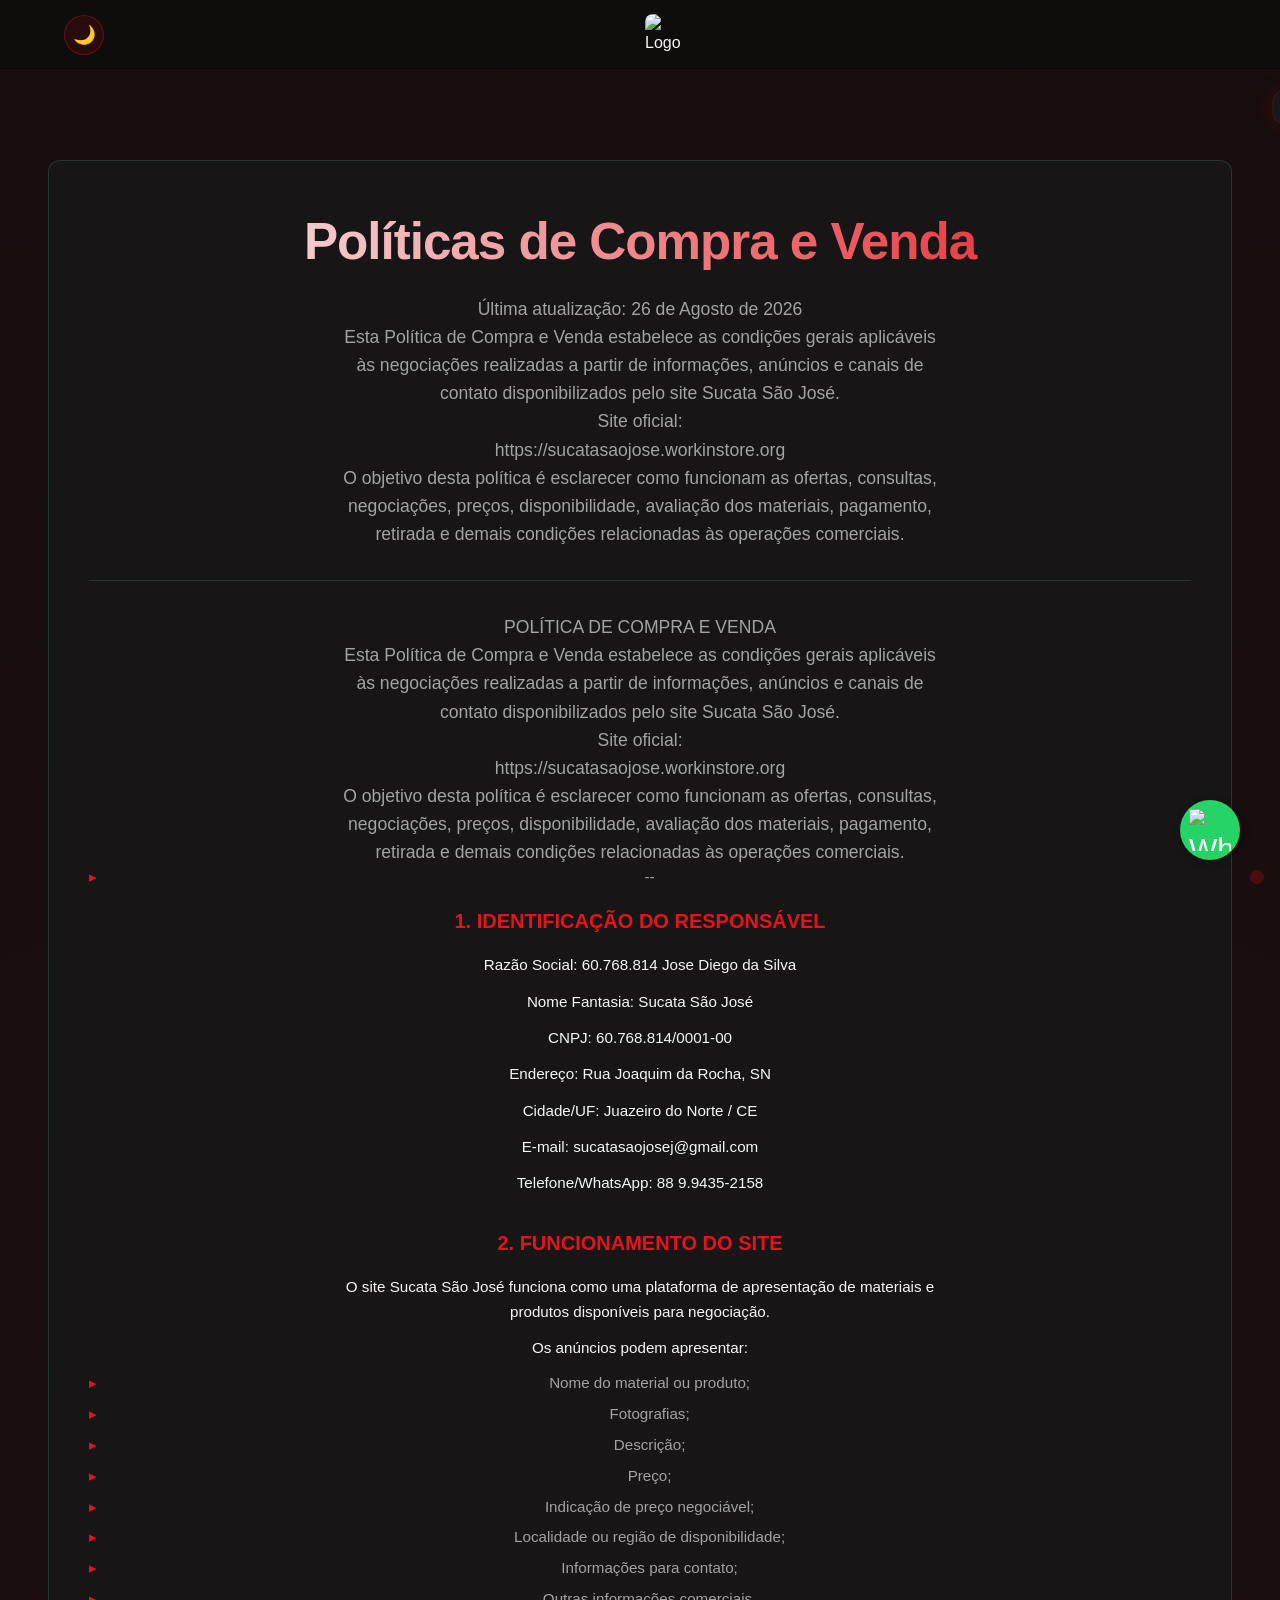
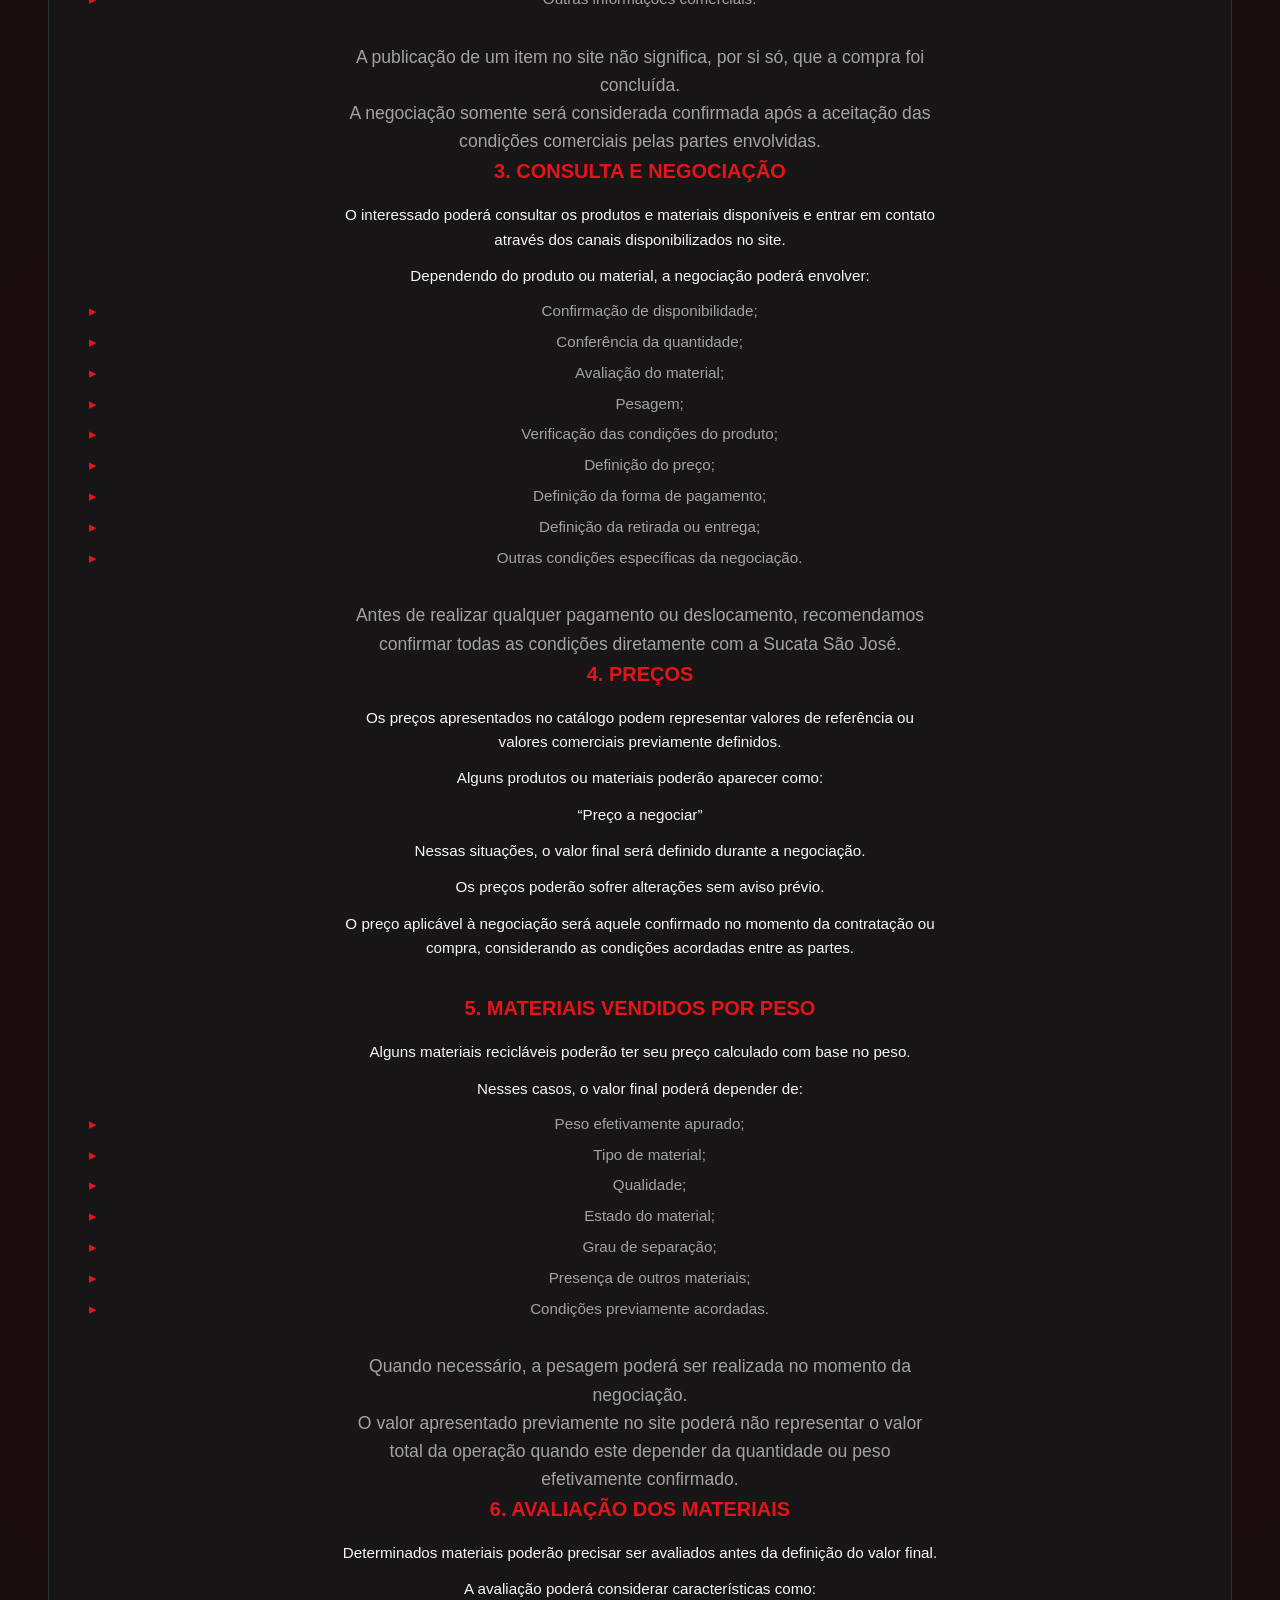
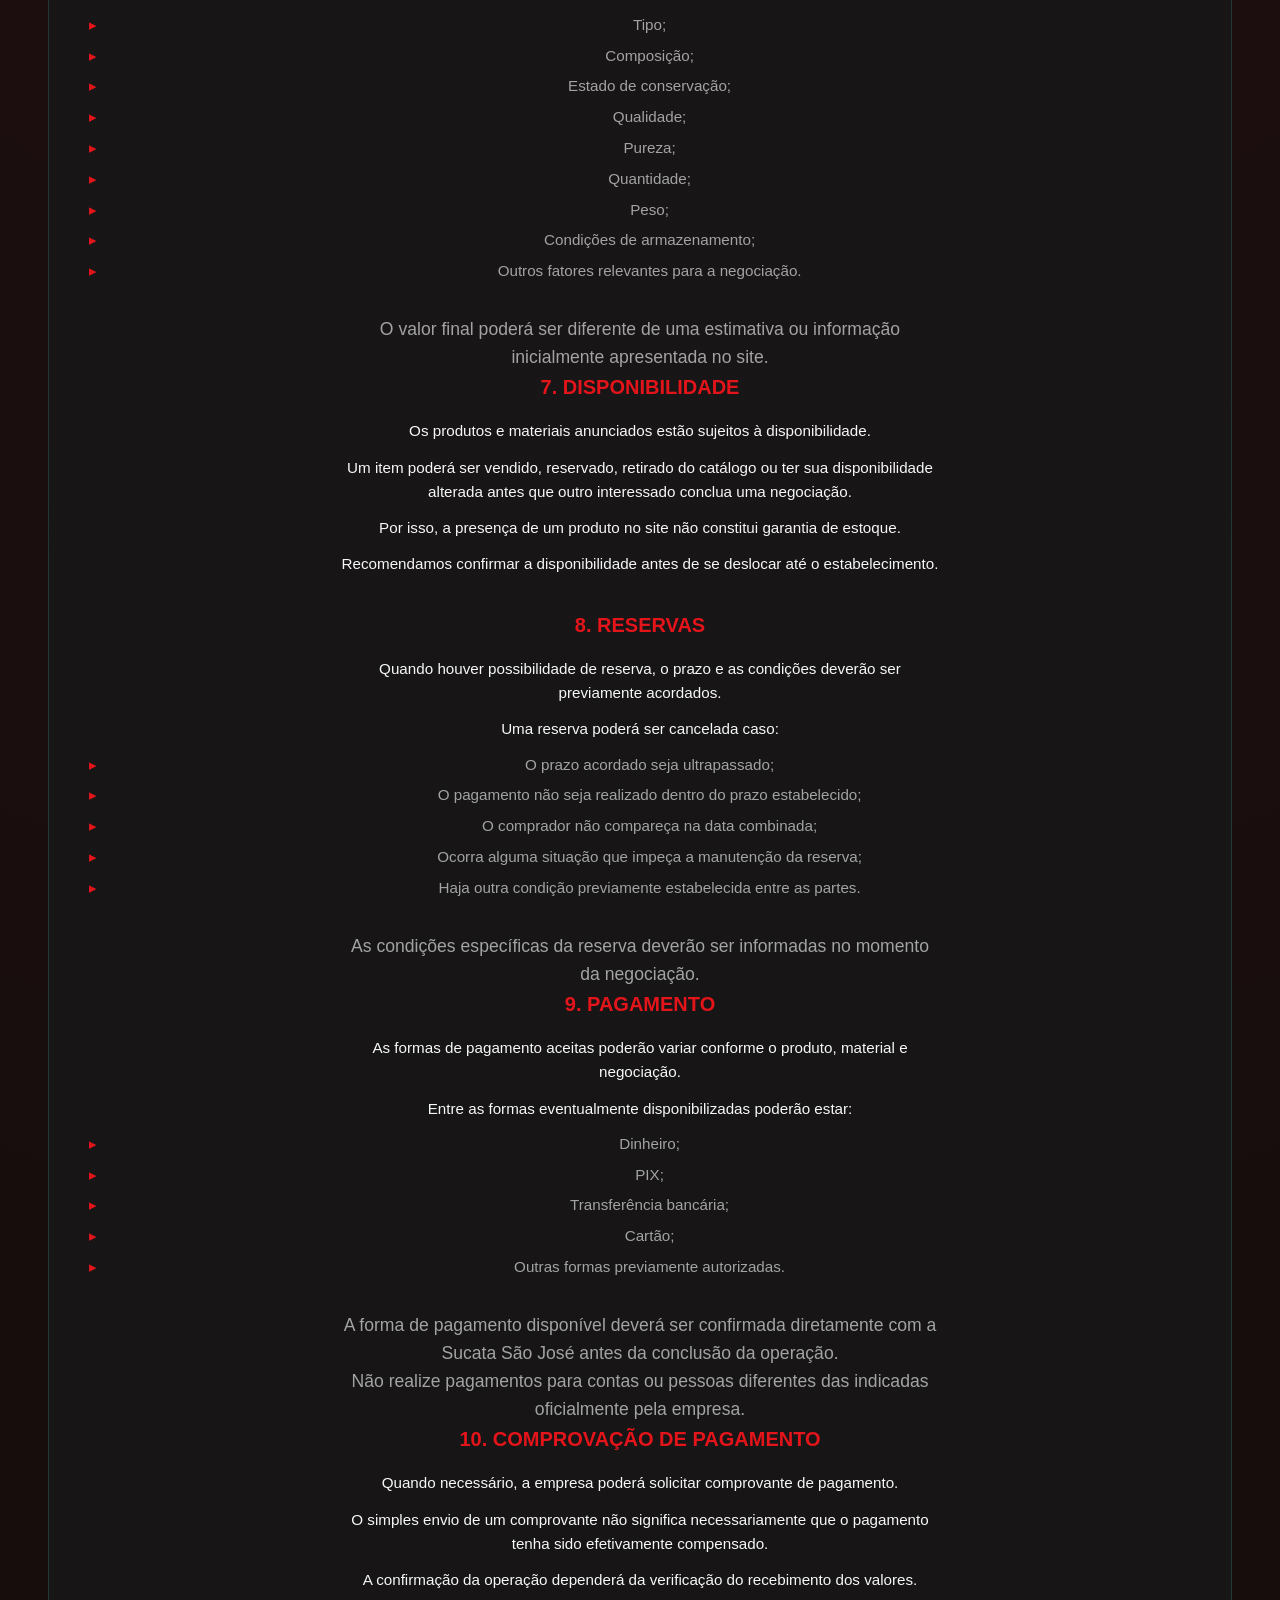
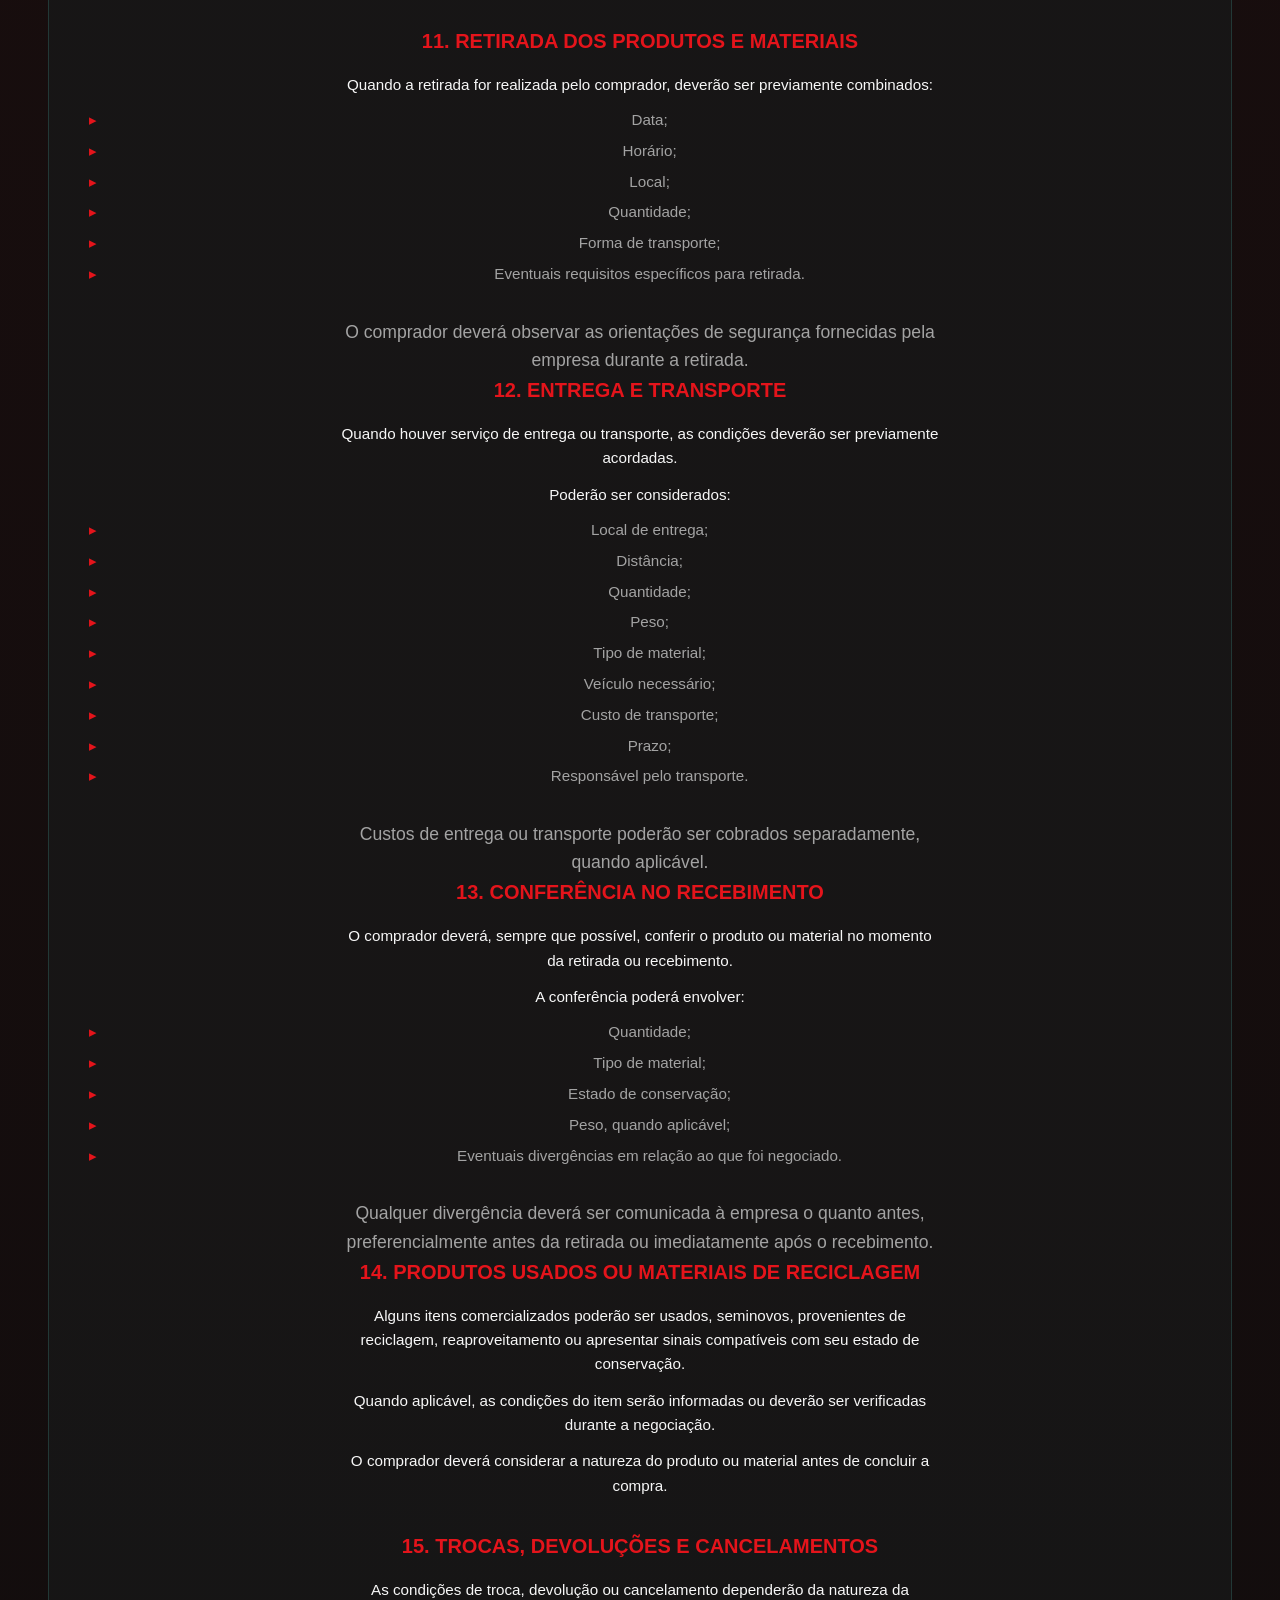
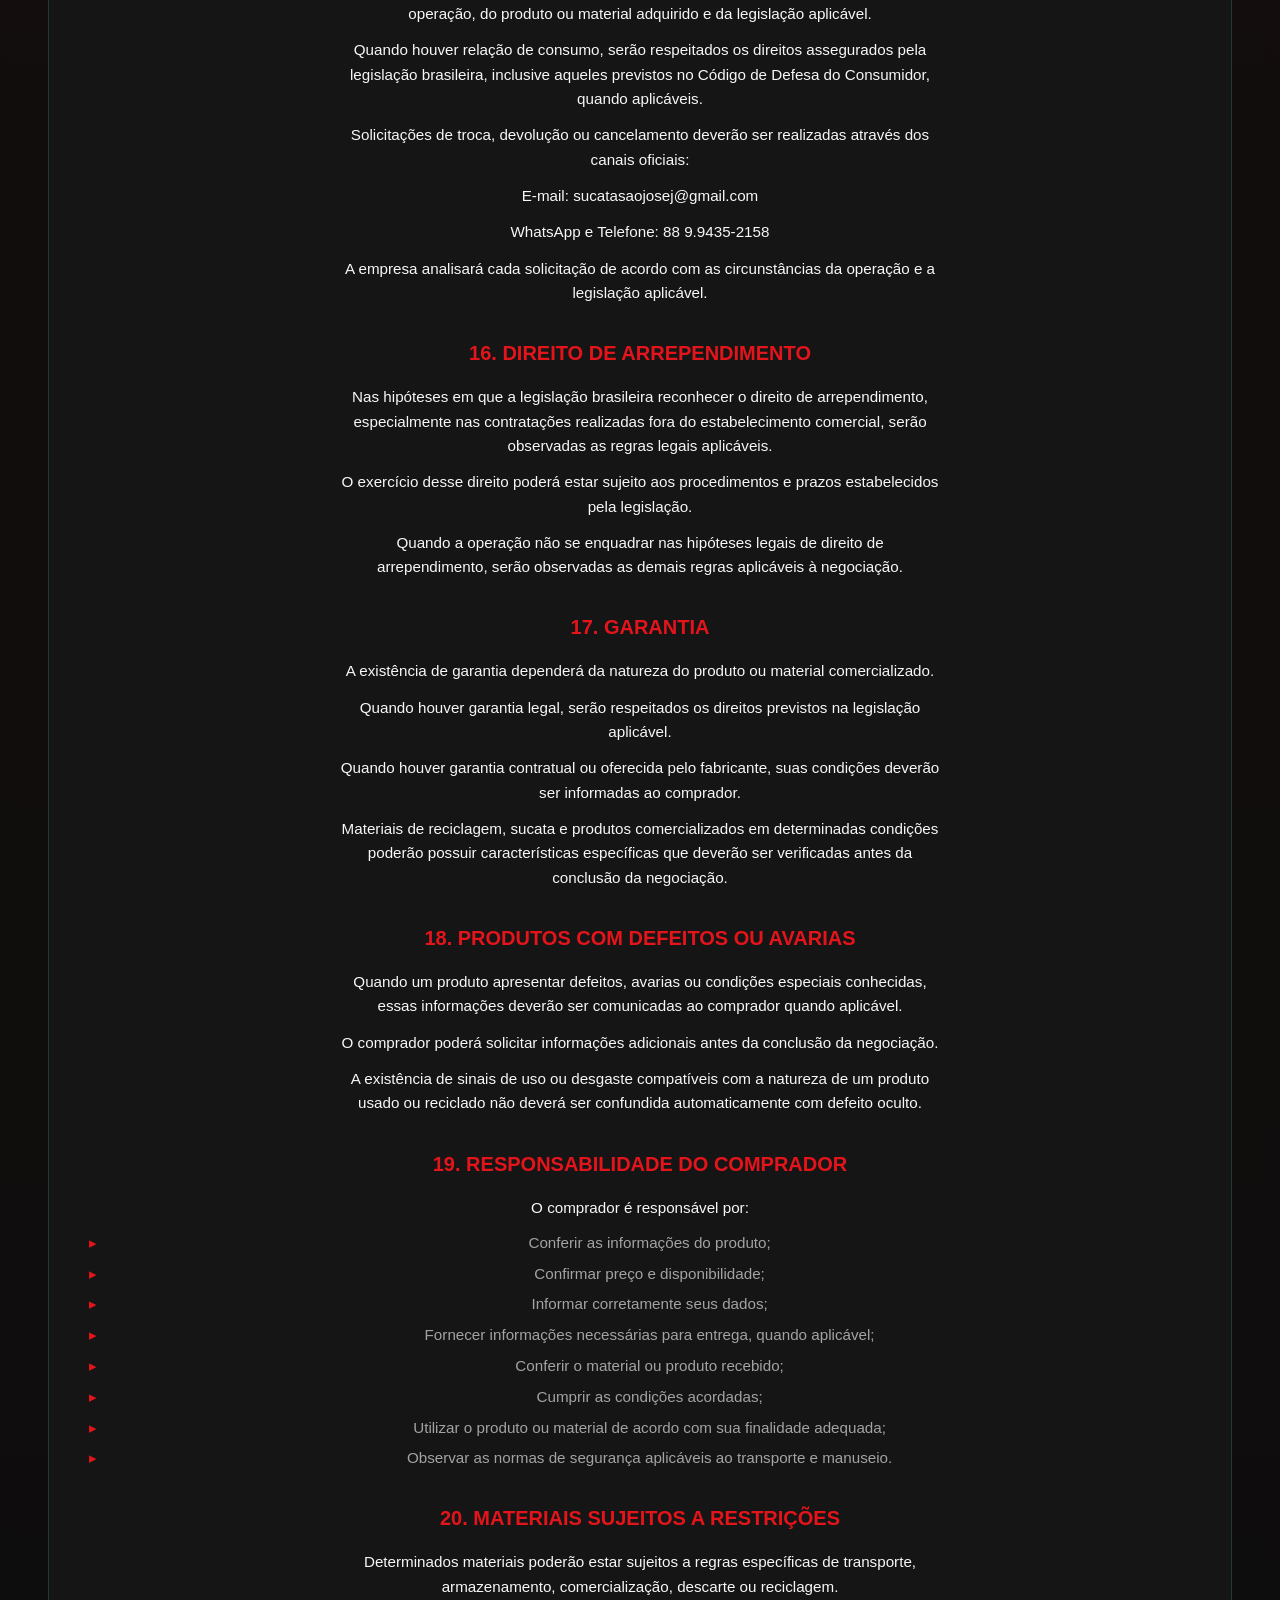
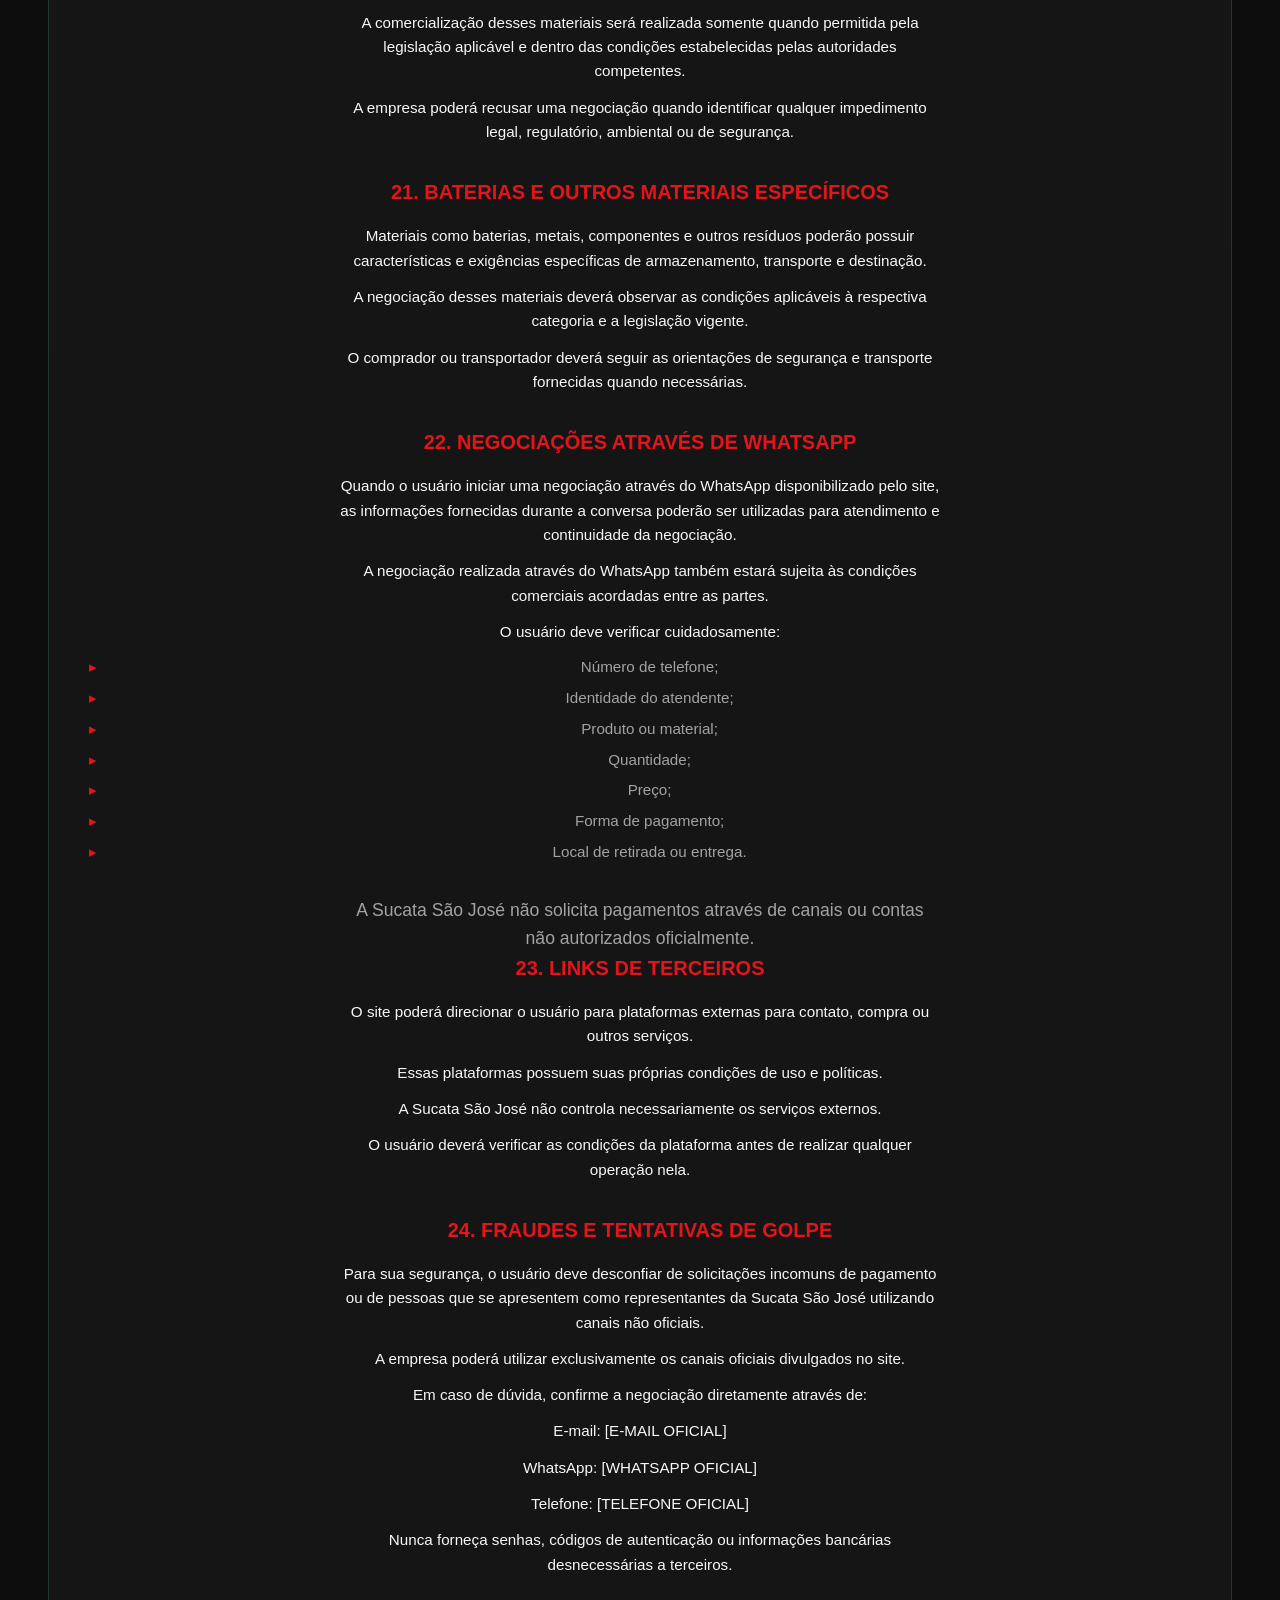
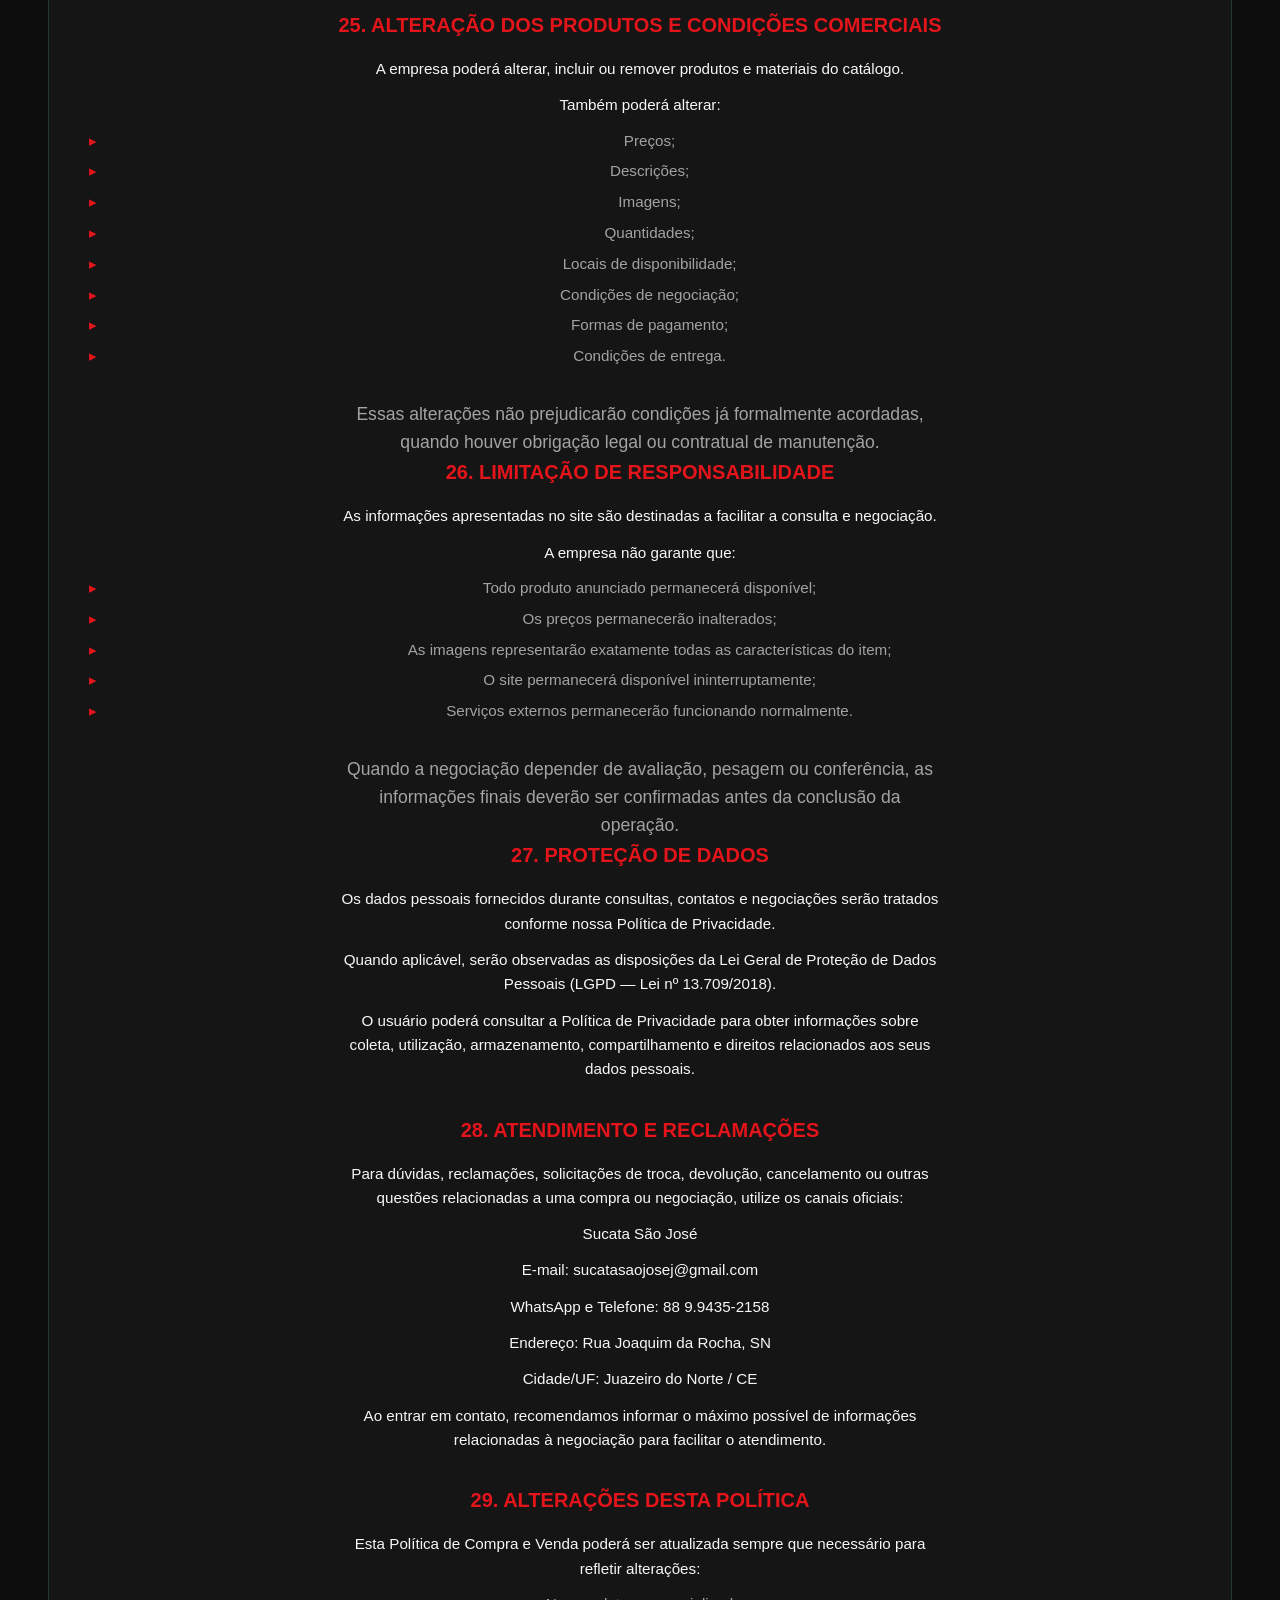
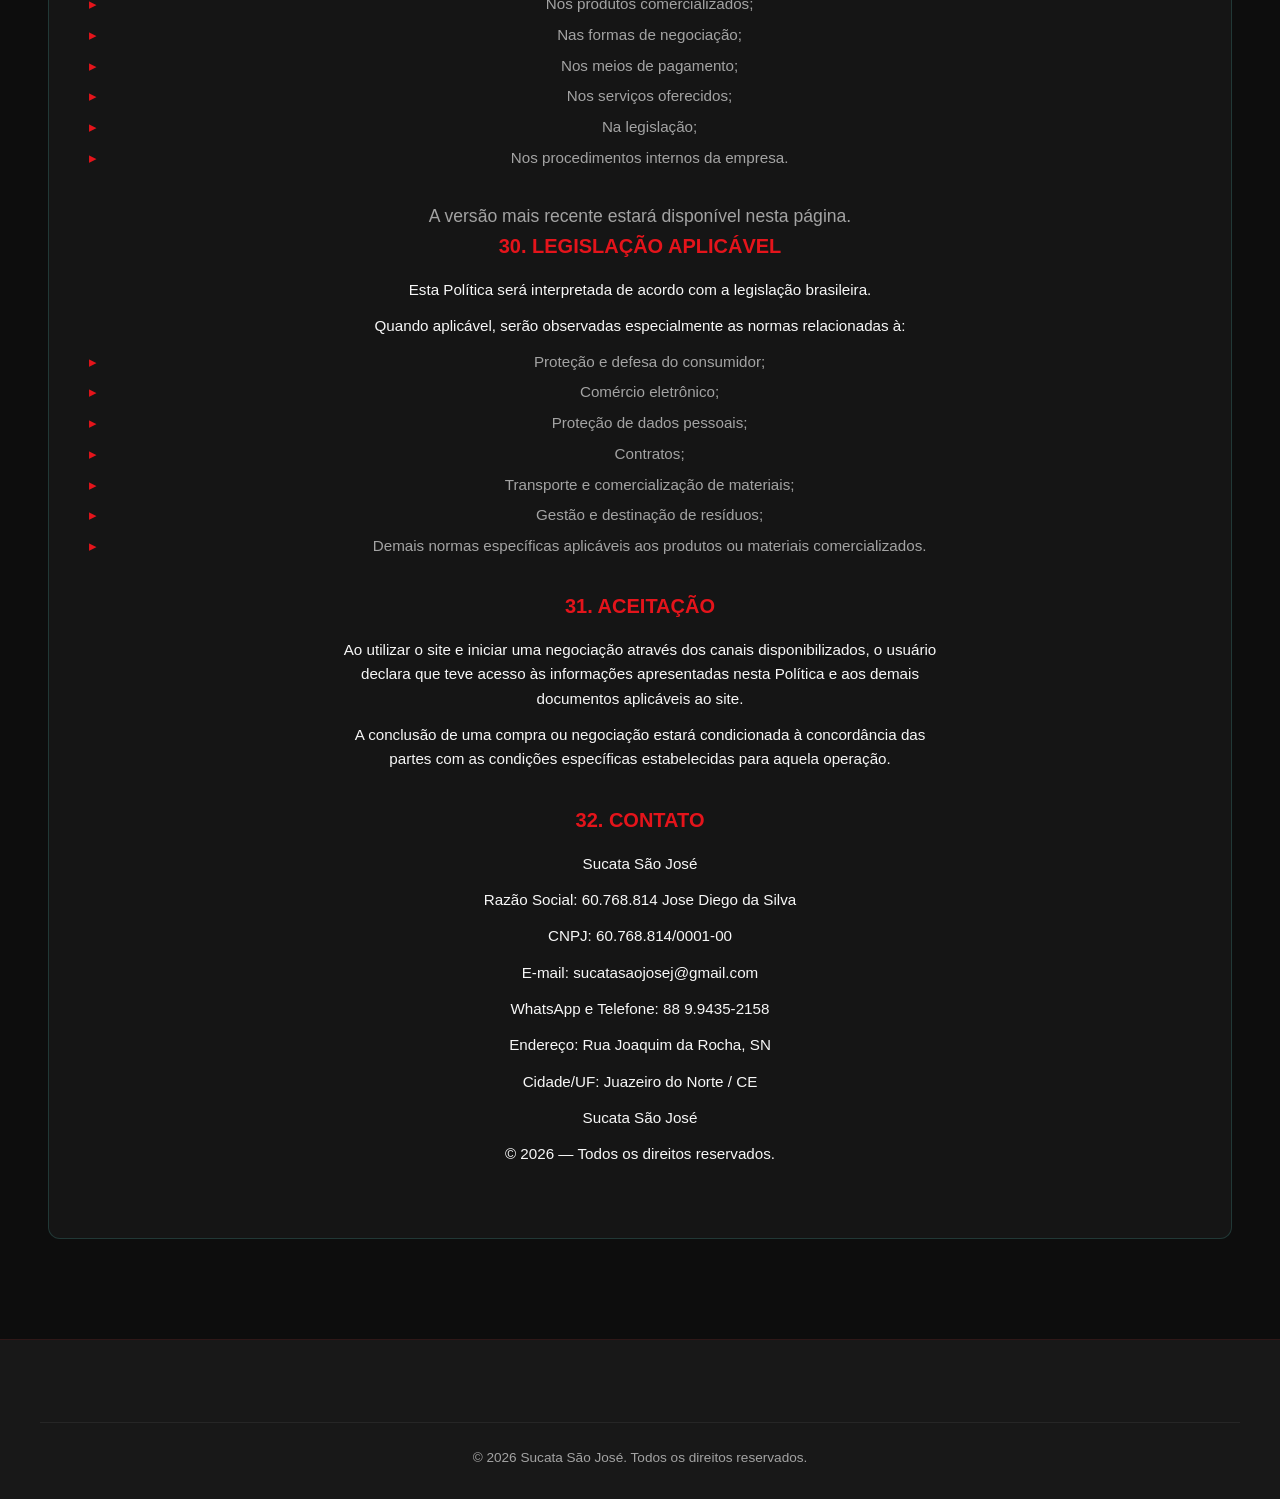
==== commit 8a699e0b: "Update index.html" ====
--- a/compraevenda/index.html
+++ b/compraevenda/index.html
@@ -50,244 +50,420 @@
 <section class="privacy-section">
   <div class="privacy-container">
     
-      <h1 class="privacy-title">Termos de Uso</h1>
-      <p class="privacy-updated">Última atualização: 28 de julho de 2026</p>
+      <h1 class="privacy-title">Políticas de Compra e Venda</h1>
+      <p class="privacy-updated">Última atualização: 26 de Agosto de 2026</p>
 
     <div class="privacy-content">
-      <p class="privacy-intro">Bem-vindo ao site Sucata São José.</p>
-      <p class="privacy-intro">Estes Termos de Uso estabelecem as regras para acesso e utilização do site https://sucatasaojose.workinstore.org, bem como para consulta dos materiais e produtos anunciados na plataforma.</p>
-      <p class="privacy-intro">Ao acessar ou utilizar este site, o usuário declara que leu e compreendeu estes Termos de Uso e concorda com as condições aqui estabelecidas.</p>
-      <p class="privacy-intro">Caso não concorde com alguma das disposições, recomendamos que não utilize o site.</p>
+      <p class="privacy-intro">Esta Política de Compra e Venda estabelece as condições gerais aplicáveis às negociações realizadas a partir de informações, anúncios e canais de contato disponibilizados pelo site Sucata São José.</p>
+      <p class="privacy-intro">Site oficial:</p>
+      <p class="privacy-intro">https://sucatasaojose.workinstore.org</p>
+      <p class="privacy-intro">O objetivo desta política é esclarecer como funcionam as ofertas, consultas, negociações, preços, disponibilidade, avaliação dos materiais, pagamento, retirada e demais condições relacionadas às operações comerciais.</p>
 
       <hr class="privacy-divider">
 
+        <p>POLÍTICA DE COMPRA E VENDA</p>
+        <p>Esta Política de Compra e Venda estabelece as condições gerais aplicáveis às negociações realizadas a partir de informações, anúncios e canais de contato disponibilizados pelo site Sucata São José.</p>
+        <p>Site oficial:</p>
+        <p>https://sucatasaojose.workinstore.org</p>
+        <p>O objetivo desta política é esclarecer como funcionam as ofertas, consultas, negociações, preços, disponibilidade, avaliação dos materiais, pagamento, retirada e demais condições relacionadas às operações comerciais.</p>
+        <ul class="privacy-list">
+          <li>--</li>
+        </ul>
+      </article>
+      </article>
+
       <article class="privacy-block">
         <h2>1. IDENTIFICAÇÃO DO RESPONSÁVEL</h2>
-        <p>O site Sucata São José é administrado por:</p>
         <p>Razão Social: 60.768.814 Jose Diego da Silva</p>
         <p>Nome Fantasia: Sucata São José</p>
         <p>CNPJ: 60.768.814/0001-00</p>
         <p>Endereço: Rua Joaquim da Rocha, SN</p>
         <p>Cidade/UF: Juazeiro do Norte / CE</p>
-        <p>E-mail: <a href="mailto:sucatasaojosej@gmail.com" target="_blank">sucatasaojosej@gmail.com</a></p>
+        <p>E-mail: sucatasaojosej@gmail.com</p>
         <p>Telefone/WhatsApp: 88 9.9435-2158</p>
-        <p>Neste documento, o responsável pelo site poderá ser denominado simplesmente “Sucata São José”, “empresa”, “nós” ou “responsável”.</p>
-      </article>
-
-      <article class="privacy-block">
-        <h2>2. SOBRE O SITE</h2>
-        <p>O site Sucata São José tem como finalidade apresentar informações sobre materiais recicláveis e produtos disponibilizados para compra e venda, permitindo ao visitante consultar itens, descrições, preços, disponibilidade e localidades de atendimento.</p>
-        <p>Entre os materiais que podem ser anunciados estão, por exemplo:</p>
-        <ul class="privacy-list">
-          <li>Ferro;</li>
-          <li>Alumínio;</li>
-          <li>Cobre;</li>
-          <li>Outros metais;</li>
-          <li>Materiais plásticos;</li>
-          <li>Cadeiras;</li>
-          <li>Tanquinhos;</li>
-          <li>Ventiladores;</li>
-          <li>Baterias de chumbo;</li>
-          <li>Outros materiais e produtos que venham a ser disponibilizados.</li>
-        </ul>
-      </article>
-        <p>A relação de materiais e produtos poderá ser alterada, atualizada ou removida a qualquer momento.</p>
-      </article>
-
-      <article class="privacy-block">
-        <h2>3. ACESSO AO SITE</h2>
-        <p>O acesso ao conteúdo público do site é, em regra, gratuito.</p>
-        <p>O usuário é responsável por possuir os equipamentos, conexão à internet e demais recursos necessários para acessar o site.</p>
-        <p>O Sucata São José poderá realizar manutenções, atualizações, modificações ou interrupções temporárias do site sempre que necessário.</p>
-        <p>Embora sejam adotadas medidas razoáveis para manter o site disponível, não é possível garantir funcionamento ininterrupto ou livre de falhas.</p>
-      </article>
-
-      <article class="privacy-block">
-        <h2>4. INFORMAÇÕES SOBRE PRODUTOS E MATERIAIS</h2>
-        <p>As informações apresentadas no catálogo têm finalidade informativa e comercial.</p>
-        <p>Cada anúncio poderá apresentar informações como:</p>
+      </article>
+
+      <article class="privacy-block">
+        <h2>2. FUNCIONAMENTO DO SITE</h2>
+        <p>O site Sucata São José funciona como uma plataforma de apresentação de materiais e produtos disponíveis para negociação.</p>
+        <p>Os anúncios podem apresentar:</p>
         <ul class="privacy-list">
           <li>Nome do material ou produto;</li>
+          <li>Fotografias;</li>
           <li>Descrição;</li>
-          <li>Imagem;</li>
           <li>Preço;</li>
-          <li>Indicação de que o preço está sujeito a negociação;</li>
-          <li>Cidades ou regiões onde o item está disponível;</li>
-          <li>Forma ou link para contato ou negociação.</li>
-        </ul>
-      </article>
-        <p>As imagens utilizadas nos anúncios têm finalidade ilustrativa e podem apresentar pequenas diferenças em relação ao material ou produto efetivamente disponível.</p>
-        <p>Quando houver necessidade de avaliação, pesagem, conferência de qualidade, quantidade ou estado de conservação, as condições finais deverão ser confirmadas diretamente com o responsável pela venda.</p>
-      </article>
-
-      <article class="privacy-block">
-        <h2>5. PREÇOS</h2>
-        <p>Os preços exibidos no site poderão ser:</p>
-        <p>a) valores previamente definidos; ou</p>
-        <p>b) indicados como “Preço a negociar”.</p>
-        <p>Quando o anúncio indicar que o preço está sujeito a negociação, o valor final deverá ser confirmado entre as partes antes da conclusão da negociação.</p>
-        <p>Os preços poderão ser alterados sem aviso prévio.</p>
-        <p>Um preço exibido no site não deverá ser interpretado, isoladamente, como garantia de que determinado material permanecerá disponível pelo mesmo valor até o momento da compra.</p>
-      </article>
-
-      <article class="privacy-block">
-        <h2>6. DISPONIBILIDADE DOS PRODUTOS</h2>
-        <p>A publicação de um material ou produto no site não garante que ele permanecerá disponível.</p>
-        <p>A disponibilidade poderá variar conforme:</p>
-        <ul class="privacy-list">
-          <li>Estoque;</li>
-          <li>Quantidade disponível;</li>
-          <li>Localização;</li>
-          <li>Data da negociação;</li>
-          <li>Condições do material;</li>
-          <li>Demanda;</li>
-          <li>Avaliação realizada no momento da negociação;</li>
-          <li>Outras condições comerciais.</li>
-        </ul>
-      </article>
-        <p>Por esse motivo, recomendamos que o usuário confirme a disponibilidade antes de se deslocar para realizar uma negociação.</p>
-      </article>
-
-      <article class="privacy-block">
-        <h2>7. NEGOCIAÇÃO E COMPRA</h2>
-        <p>O site poderá disponibilizar um botão ou link para que o usuário entre em contato ou prossiga para uma página externa relacionada à compra ou negociação.</p>
-        <p>Quando a negociação ocorrer por meio de WhatsApp, telefone, outro site ou serviço externo, poderão ser aplicados também os termos e políticas do respectivo serviço.</p>
-        <p>A existência de um link de compra ou contato no site não significa necessariamente que toda a operação comercial seja processada tecnicamente dentro do site Sucata São José.</p>
-        <p>As condições finais da negociação deverão ser confirmadas entre comprador e vendedor antes da conclusão da operação.</p>
-      </article>
-
-      <article class="privacy-block">
-        <h2>8. PESAGEM, AVALIAÇÃO E CONDIÇÕES DO MATERIAL</h2>
-        <p>Quando a negociação envolver materiais cujo valor dependa de peso, quantidade, qualidade, composição ou estado de conservação, o valor final poderá depender da avaliação realizada no momento da negociação.</p>
-        <p>Informações previamente apresentadas no site não substituem eventual conferência física do material.</p>
-        <p>Quando aplicável, deverão ser confirmados antes da conclusão da operação:</p>
-        <ul class="privacy-list">
+          <li>Indicação de preço negociável;</li>
+          <li>Localidade ou região de disponibilidade;</li>
+          <li>Informações para contato;</li>
+          <li>Outras informações comerciais.</li>
+        </ul>
+      </article>
+        <p>A publicação de um item no site não significa, por si só, que a compra foi concluída.</p>
+        <p>A negociação somente será considerada confirmada após a aceitação das condições comerciais pelas partes envolvidas.</p>
+      </article>
+
+      <article class="privacy-block">
+        <h2>3. CONSULTA E NEGOCIAÇÃO</h2>
+        <p>O interessado poderá consultar os produtos e materiais disponíveis e entrar em contato através dos canais disponibilizados no site.</p>
+        <p>Dependendo do produto ou material, a negociação poderá envolver:</p>
+        <ul class="privacy-list">
+          <li>Confirmação de disponibilidade;</li>
+          <li>Conferência da quantidade;</li>
+          <li>Avaliação do material;</li>
+          <li>Pesagem;</li>
+          <li>Verificação das condições do produto;</li>
+          <li>Definição do preço;</li>
+          <li>Definição da forma de pagamento;</li>
+          <li>Definição da retirada ou entrega;</li>
+          <li>Outras condições específicas da negociação.</li>
+        </ul>
+      </article>
+        <p>Antes de realizar qualquer pagamento ou deslocamento, recomendamos confirmar todas as condições diretamente com a Sucata São José.</p>
+      </article>
+
+      <article class="privacy-block">
+        <h2>4. PREÇOS</h2>
+        <p>Os preços apresentados no catálogo podem representar valores de referência ou valores comerciais previamente definidos.</p>
+        <p>Alguns produtos ou materiais poderão aparecer como:</p>
+        <p>“Preço a negociar”</p>
+        <p>Nessas situações, o valor final será definido durante a negociação.</p>
+        <p>Os preços poderão sofrer alterações sem aviso prévio.</p>
+        <p>O preço aplicável à negociação será aquele confirmado no momento da contratação ou compra, considerando as condições acordadas entre as partes.</p>
+      </article>
+
+      <article class="privacy-block">
+        <h2>5. MATERIAIS VENDIDOS POR PESO</h2>
+        <p>Alguns materiais recicláveis poderão ter seu preço calculado com base no peso.</p>
+        <p>Nesses casos, o valor final poderá depender de:</p>
+        <ul class="privacy-list">
+          <li>Peso efetivamente apurado;</li>
+          <li>Tipo de material;</li>
+          <li>Qualidade;</li>
+          <li>Estado do material;</li>
+          <li>Grau de separação;</li>
+          <li>Presença de outros materiais;</li>
+          <li>Condições previamente acordadas.</li>
+        </ul>
+      </article>
+        <p>Quando necessário, a pesagem poderá ser realizada no momento da negociação.</p>
+        <p>O valor apresentado previamente no site poderá não representar o valor total da operação quando este depender da quantidade ou peso efetivamente confirmado.</p>
+      </article>
+
+      <article class="privacy-block">
+        <h2>6. AVALIAÇÃO DOS MATERIAIS</h2>
+        <p>Determinados materiais poderão precisar ser avaliados antes da definição do valor final.</p>
+        <p>A avaliação poderá considerar características como:</p>
+        <ul class="privacy-list">
+          <li>Tipo;</li>
+          <li>Composição;</li>
+          <li>Estado de conservação;</li>
+          <li>Qualidade;</li>
+          <li>Pureza;</li>
+          <li>Quantidade;</li>
           <li>Peso;</li>
+          <li>Condições de armazenamento;</li>
+          <li>Outros fatores relevantes para a negociação.</li>
+        </ul>
+      </article>
+        <p>O valor final poderá ser diferente de uma estimativa ou informação inicialmente apresentada no site.</p>
+      </article>
+
+      <article class="privacy-block">
+        <h2>7. DISPONIBILIDADE</h2>
+        <p>Os produtos e materiais anunciados estão sujeitos à disponibilidade.</p>
+        <p>Um item poderá ser vendido, reservado, retirado do catálogo ou ter sua disponibilidade alterada antes que outro interessado conclua uma negociação.</p>
+        <p>Por isso, a presença de um produto no site não constitui garantia de estoque.</p>
+        <p>Recomendamos confirmar a disponibilidade antes de se deslocar até o estabelecimento.</p>
+      </article>
+
+      <article class="privacy-block">
+        <h2>8. RESERVAS</h2>
+        <p>Quando houver possibilidade de reserva, o prazo e as condições deverão ser previamente acordados.</p>
+        <p>Uma reserva poderá ser cancelada caso:</p>
+        <ul class="privacy-list">
+          <li>O prazo acordado seja ultrapassado;</li>
+          <li>O pagamento não seja realizado dentro do prazo estabelecido;</li>
+          <li>O comprador não compareça na data combinada;</li>
+          <li>Ocorra alguma situação que impeça a manutenção da reserva;</li>
+          <li>Haja outra condição previamente estabelecida entre as partes.</li>
+        </ul>
+      </article>
+        <p>As condições específicas da reserva deverão ser informadas no momento da negociação.</p>
+      </article>
+
+      <article class="privacy-block">
+        <h2>9. PAGAMENTO</h2>
+        <p>As formas de pagamento aceitas poderão variar conforme o produto, material e negociação.</p>
+        <p>Entre as formas eventualmente disponibilizadas poderão estar:</p>
+        <ul class="privacy-list">
+          <li>Dinheiro;</li>
+          <li>PIX;</li>
+          <li>Transferência bancária;</li>
+          <li>Cartão;</li>
+          <li>Outras formas previamente autorizadas.</li>
+        </ul>
+      </article>
+        <p>A forma de pagamento disponível deverá ser confirmada diretamente com a Sucata São José antes da conclusão da operação.</p>
+        <p>Não realize pagamentos para contas ou pessoas diferentes das indicadas oficialmente pela empresa.</p>
+      </article>
+
+      <article class="privacy-block">
+        <h2>10. COMPROVAÇÃO DE PAGAMENTO</h2>
+        <p>Quando necessário, a empresa poderá solicitar comprovante de pagamento.</p>
+        <p>O simples envio de um comprovante não significa necessariamente que o pagamento tenha sido efetivamente compensado.</p>
+        <p>A confirmação da operação dependerá da verificação do recebimento dos valores.</p>
+      </article>
+
+      <article class="privacy-block">
+        <h2>11. RETIRADA DOS PRODUTOS E MATERIAIS</h2>
+        <p>Quando a retirada for realizada pelo comprador, deverão ser previamente combinados:</p>
+        <ul class="privacy-list">
+          <li>Data;</li>
+          <li>Horário;</li>
+          <li>Local;</li>
+          <li>Quantidade;</li>
+          <li>Forma de transporte;</li>
+          <li>Eventuais requisitos específicos para retirada.</li>
+        </ul>
+      </article>
+        <p>O comprador deverá observar as orientações de segurança fornecidas pela empresa durante a retirada.</p>
+      </article>
+
+      <article class="privacy-block">
+        <h2>12. ENTREGA E TRANSPORTE</h2>
+        <p>Quando houver serviço de entrega ou transporte, as condições deverão ser previamente acordadas.</p>
+        <p>Poderão ser considerados:</p>
+        <ul class="privacy-list">
+          <li>Local de entrega;</li>
+          <li>Distância;</li>
+          <li>Quantidade;</li>
+          <li>Peso;</li>
+          <li>Tipo de material;</li>
+          <li>Veículo necessário;</li>
+          <li>Custo de transporte;</li>
+          <li>Prazo;</li>
+          <li>Responsável pelo transporte.</li>
+        </ul>
+      </article>
+        <p>Custos de entrega ou transporte poderão ser cobrados separadamente, quando aplicável.</p>
+      </article>
+
+      <article class="privacy-block">
+        <h2>13. CONFERÊNCIA NO RECEBIMENTO</h2>
+        <p>O comprador deverá, sempre que possível, conferir o produto ou material no momento da retirada ou recebimento.</p>
+        <p>A conferência poderá envolver:</p>
+        <ul class="privacy-list">
           <li>Quantidade;</li>
           <li>Tipo de material;</li>
           <li>Estado de conservação;</li>
-          <li>Qualidade;</li>
-          <li>Valor por unidade ou quilograma;</li>
-          <li>Valor total;</li>
-          <li>Condições de retirada ou entrega.</li>
-        </ul>
-      </article>
-      </article>
-
-      <article class="privacy-block">
-        <h2>9. RESPONSABILIDADES DO USUÁRIO</h2>
-        <p>Ao utilizar o site, o usuário concorda em:</p>
-        <ul class="privacy-list">
-          <li>Fornecer informações verdadeiras quando solicitado;</li>
-          <li>Utilizar o site de maneira legal e adequada;</li>
-          <li>Não tentar obter acesso não autorizado a áreas restritas;</li>
-          <li>Não interferir no funcionamento do site;</li>
-          <li>Não utilizar o site para atividades fraudulentas ou ilícitas;</li>
-          <li>Não realizar tentativas de invasão, exploração ou comprometimento da segurança da plataforma;</li>
-          <li>Não utilizar informações do site de maneira que possa causar prejuízo ao responsável ou a terceiros.</li>
-        </ul>
-      </article>
-        <p>O usuário também é responsável por conferir as informações comerciais antes de concluir qualquer negociação.</p>
-      </article>
-
-      <article class="privacy-block">
-        <h2>10. ÁREA ADMINISTRATIVA</h2>
-        <p>O site possui uma área administrativa destinada ao gerenciamento de conteúdos, produtos, menus, identidade visual, banners e informações do rodapé.</p>
-        <p>Essa área é restrita a usuários autorizados.</p>
-        <p>O usuário comum não possui autorização para acessar, modificar, copiar, excluir ou manipular os recursos administrativos da plataforma.</p>
-        <p>Qualquer tentativa de acesso não autorizado poderá resultar no bloqueio do acesso e na adoção das medidas cabíveis.</p>
-        <p>As credenciais utilizadas para acesso administrativo devem ser mantidas em sigilo pelo responsável autorizado.</p>
-      </article>
-
-      <article class="privacy-block">
-        <h2>11. PROPRIEDADE INTELECTUAL</h2>
-        <p>Salvo indicação em contrário, elementos presentes no site, incluindo textos, identidade visual, logotipos, elementos gráficos, organização das páginas, códigos, imagens próprias e demais materiais produzidos especificamente para a plataforma, pertencem ao respectivo titular ou são utilizados mediante autorização.</p>
-        <p>É proibida a reprodução, distribuição, modificação ou utilização comercial de conteúdos protegidos sem a devida autorização, ressalvadas as hipóteses permitidas pela legislação brasileira.</p>
-        <p>Marcas, nomes comerciais, logotipos e conteúdos pertencentes a terceiros permanecem de propriedade de seus respectivos titulares.</p>
-      </article>
-
-      <article class="privacy-block">
-        <h2>12. IMAGENS E CONTEÚDOS DE TERCEIROS</h2>
-        <p>Algumas imagens ou recursos utilizados em anúncios, quando provenientes de fontes externas ou fornecidos por terceiros, poderão pertencer aos seus respectivos titulares.</p>
-        <p>Caso você seja titular de algum conteúdo publicado no site e entenda que ele foi utilizado de maneira indevida, entre em contato através de:</p>
-        <p>E-mail: <a href="mailto:sucatasaojosej@gmail.com" target="_blank">sucatasaojosej@gmail.com</a></p>
-        <p>A solicitação deverá, sempre que possível, informar o conteúdo questionado e demonstrar a respectiva titularidade ou autorização.</p>
-      </article>
-
-      <article class="privacy-block">
-        <h2>13. LINKS EXTERNOS</h2>
-        <p>O site poderá disponibilizar links para páginas, serviços ou plataformas de terceiros.</p>
-        <p>Esses sites externos possuem suas próprias regras, políticas de privacidade e termos de utilização.</p>
-        <p>O Sucata São José não controla necessariamente o conteúdo, funcionamento, disponibilidade ou políticas de serviços externos.</p>
-        <p>A utilização de qualquer serviço externo deverá observar os termos estabelecidos pelo respectivo responsável.</p>
-      </article>
-
-      <article class="privacy-block">
-        <h2>14. LIMITAÇÃO DE RESPONSABILIDADE</h2>
-        <p>O Sucata São José se esforça para manter as informações do site atualizadas e corretas.</p>
-        <p>Entretanto, não podemos garantir que todas as informações permanecerão atualizadas em tempo real, especialmente informações relacionadas a estoque, disponibilidade, preços ou condições comerciais.</p>
-        <p>O responsável não será considerado responsável por informações que tenham sido alteradas posteriormente à sua publicação, desde que sejam corrigidas ou atualizadas assim que identificada a necessidade.</p>
-        <p>Também não nos responsabilizamos por indisponibilidade causada por fatores externos, incluindo falhas de conexão, serviços de terceiros, servidores, provedores de internet, sistemas de pagamento ou outras situações fora do controle razoável do responsável.</p>
-      </article>
-
-      <article class="privacy-block">
-        <h2>15. SEGURANÇA</h2>
-        <p>São adotadas medidas técnicas e administrativas razoáveis para proteger o funcionamento do site e as informações sob responsabilidade da plataforma.</p>
-        <p>Entretanto, nenhum sistema conectado à internet pode ser considerado absolutamente imune a falhas ou incidentes de segurança.</p>
-        <p>O usuário também deve manter seus próprios dispositivos protegidos e evitar compartilhar informações de acesso com terceiros.</p>
-      </article>
-
-      <article class="privacy-block">
-        <h2>16. PRIVACIDADE E PROTEÇÃO DE DADOS</h2>
-        <p>O tratamento de dados pessoais realizado através do site será explicado de forma específica em nossa Política de Privacidade.</p>
-        <p>Quando houver coleta de dados pessoais, o tratamento será realizado de acordo com a legislação aplicável, incluindo a Lei Geral de Proteção de Dados Pessoais (LGPD — Lei nº 13.709/2018), quando aplicável.</p>
-        <p>A Política de Privacidade deverá ser consultada pelo usuário para compreender quais dados podem ser coletados, para quais finalidades e quais são os direitos dos titulares.</p>
-      </article>
-
-      <article class="privacy-block">
-        <h2>17. COOKIES E TECNOLOGIAS SEMELHANTES</h2>
-        <p>O site poderá utilizar cookies, armazenamento local ou tecnologias semelhantes para funcionamento, segurança, preferências, estatísticas ou outras finalidades.</p>
-        <p>As informações específicas sobre essas tecnologias serão apresentadas na Política de Cookies do site.</p>
-      </article>
-
-      <article class="privacy-block">
-        <h2>18. ALTERAÇÕES DESTES TERMOS</h2>
-        <p>Estes Termos de Uso poderão ser modificados, atualizados ou complementados a qualquer momento, especialmente em razão de:</p>
-        <ul class="privacy-list">
-          <li>Alterações nas funcionalidades do site;</li>
-          <li>Alterações nos serviços oferecidos;</li>
-          <li>Alterações na legislação;</li>
-          <li>Implementação de novas tecnologias;</li>
-          <li>Necessidade de atualização ou esclarecimento das regras.</li>
-        </ul>
-      </article>
-        <p>A versão mais recente será disponibilizada nesta página.</p>
-        <p>A data de atualização indicada no início do documento deverá ser modificada sempre que houver uma alteração relevante.</p>
-      </article>
-
-      <article class="privacy-block">
-        <h2>19. SUSPENSÃO OU ENCERRAMENTO DO SITE</h2>
-        <p>O responsável poderá modificar, suspender ou encerrar total ou parcialmente o site, temporária ou permanentemente, por razões técnicas, comerciais, administrativas, legais ou de segurança.</p>
-        <p>Sempre que razoavelmente possível, serão adotadas medidas adequadas para minimizar impactos aos usuários.</p>
-      </article>
-
-      <article class="privacy-block">
-        <h2>20. LEGISLAÇÃO APLICÁVEL</h2>
-        <p>Estes Termos de Uso serão interpretados de acordo com as leis da República Federativa do Brasil.</p>
-        <p>As relações estabelecidas por meio do site deverão observar a legislação brasileira aplicável, incluindo, quando pertinente, as normas de proteção ao consumidor, proteção de dados pessoais, comércio eletrônico e utilização da internet.</p>
-      </article>
-
-      <article class="privacy-block">
-        <h2>21. FORO</h2>
-        <p>Fica eleito o foro competente de acordo com a legislação brasileira para solucionar eventuais controvérsias relacionadas a estes Termos de Uso, respeitadas as regras legais de competência e os direitos assegurados ao consumidor.</p>
-      </article>
-
-      <article class="privacy-block">
-        <h2>22. CONTATO</h2>
-        <p>Para dúvidas, solicitações, reclamações ou esclarecimentos relacionados a estes Termos de Uso, entre em contato:</p>
+          <li>Peso, quando aplicável;</li>
+          <li>Eventuais divergências em relação ao que foi negociado.</li>
+        </ul>
+      </article>
+        <p>Qualquer divergência deverá ser comunicada à empresa o quanto antes, preferencialmente antes da retirada ou imediatamente após o recebimento.</p>
+      </article>
+
+      <article class="privacy-block">
+        <h2>14. PRODUTOS USADOS OU MATERIAIS DE RECICLAGEM</h2>
+        <p>Alguns itens comercializados poderão ser usados, seminovos, provenientes de reciclagem, reaproveitamento ou apresentar sinais compatíveis com seu estado de conservação.</p>
+        <p>Quando aplicável, as condições do item serão informadas ou deverão ser verificadas durante a negociação.</p>
+        <p>O comprador deverá considerar a natureza do produto ou material antes de concluir a compra.</p>
+      </article>
+
+      <article class="privacy-block">
+        <h2>15. TROCAS, DEVOLUÇÕES E CANCELAMENTOS</h2>
+        <p>As condições de troca, devolução ou cancelamento dependerão da natureza da operação, do produto ou material adquirido e da legislação aplicável.</p>
+        <p>Quando houver relação de consumo, serão respeitados os direitos assegurados pela legislação brasileira, inclusive aqueles previstos no Código de Defesa do Consumidor, quando aplicáveis.</p>
+        <p>Solicitações de troca, devolução ou cancelamento deverão ser realizadas através dos canais oficiais:</p>
+        <p>E-mail: sucatasaojosej@gmail.com</p>
+        <p>WhatsApp e Telefone: 88 9.9435-2158</p>
+        <p>A empresa analisará cada solicitação de acordo com as circunstâncias da operação e a legislação aplicável.</p>
+      </article>
+
+      <article class="privacy-block">
+        <h2>16. DIREITO DE ARREPENDIMENTO</h2>
+        <p>Nas hipóteses em que a legislação brasileira reconhecer o direito de arrependimento, especialmente nas contratações realizadas fora do estabelecimento comercial, serão observadas as regras legais aplicáveis.</p>
+        <p>O exercício desse direito poderá estar sujeito aos procedimentos e prazos estabelecidos pela legislação.</p>
+        <p>Quando a operação não se enquadrar nas hipóteses legais de direito de arrependimento, serão observadas as demais regras aplicáveis à negociação.</p>
+      </article>
+
+      <article class="privacy-block">
+        <h2>17. GARANTIA</h2>
+        <p>A existência de garantia dependerá da natureza do produto ou material comercializado.</p>
+        <p>Quando houver garantia legal, serão respeitados os direitos previstos na legislação aplicável.</p>
+        <p>Quando houver garantia contratual ou oferecida pelo fabricante, suas condições deverão ser informadas ao comprador.</p>
+        <p>Materiais de reciclagem, sucata e produtos comercializados em determinadas condições poderão possuir características específicas que deverão ser verificadas antes da conclusão da negociação.</p>
+      </article>
+
+      <article class="privacy-block">
+        <h2>18. PRODUTOS COM DEFEITOS OU AVARIAS</h2>
+        <p>Quando um produto apresentar defeitos, avarias ou condições especiais conhecidas, essas informações deverão ser comunicadas ao comprador quando aplicável.</p>
+        <p>O comprador poderá solicitar informações adicionais antes da conclusão da negociação.</p>
+        <p>A existência de sinais de uso ou desgaste compatíveis com a natureza de um produto usado ou reciclado não deverá ser confundida automaticamente com defeito oculto.</p>
+      </article>
+
+      <article class="privacy-block">
+        <h2>19. RESPONSABILIDADE DO COMPRADOR</h2>
+        <p>O comprador é responsável por:</p>
+        <ul class="privacy-list">
+          <li>Conferir as informações do produto;</li>
+          <li>Confirmar preço e disponibilidade;</li>
+          <li>Informar corretamente seus dados;</li>
+          <li>Fornecer informações necessárias para entrega, quando aplicável;</li>
+          <li>Conferir o material ou produto recebido;</li>
+          <li>Cumprir as condições acordadas;</li>
+          <li>Utilizar o produto ou material de acordo com sua finalidade adequada;</li>
+          <li>Observar as normas de segurança aplicáveis ao transporte e manuseio.</li>
+        </ul>
+      </article>
+      </article>
+
+      <article class="privacy-block">
+        <h2>20. MATERIAIS SUJEITOS A RESTRIÇÕES</h2>
+        <p>Determinados materiais poderão estar sujeitos a regras específicas de transporte, armazenamento, comercialização, descarte ou reciclagem.</p>
+        <p>A comercialização desses materiais será realizada somente quando permitida pela legislação aplicável e dentro das condições estabelecidas pelas autoridades competentes.</p>
+        <p>A empresa poderá recusar uma negociação quando identificar qualquer impedimento legal, regulatório, ambiental ou de segurança.</p>
+      </article>
+
+      <article class="privacy-block">
+        <h2>21. BATERIAS E OUTROS MATERIAIS ESPECÍFICOS</h2>
+        <p>Materiais como baterias, metais, componentes e outros resíduos poderão possuir características e exigências específicas de armazenamento, transporte e destinação.</p>
+        <p>A negociação desses materiais deverá observar as condições aplicáveis à respectiva categoria e a legislação vigente.</p>
+        <p>O comprador ou transportador deverá seguir as orientações de segurança e transporte fornecidas quando necessárias.</p>
+      </article>
+
+      <article class="privacy-block">
+        <h2>22. NEGOCIAÇÕES ATRAVÉS DE WHATSAPP</h2>
+        <p>Quando o usuário iniciar uma negociação através do WhatsApp disponibilizado pelo site, as informações fornecidas durante a conversa poderão ser utilizadas para atendimento e continuidade da negociação.</p>
+        <p>A negociação realizada através do WhatsApp também estará sujeita às condições comerciais acordadas entre as partes.</p>
+        <p>O usuário deve verificar cuidadosamente:</p>
+        <ul class="privacy-list">
+          <li>Número de telefone;</li>
+          <li>Identidade do atendente;</li>
+          <li>Produto ou material;</li>
+          <li>Quantidade;</li>
+          <li>Preço;</li>
+          <li>Forma de pagamento;</li>
+          <li>Local de retirada ou entrega.</li>
+        </ul>
+      </article>
+        <p>A Sucata São José não solicita pagamentos através de canais ou contas não autorizados oficialmente.</p>
+      </article>
+
+      <article class="privacy-block">
+        <h2>23. LINKS DE TERCEIROS</h2>
+        <p>O site poderá direcionar o usuário para plataformas externas para contato, compra ou outros serviços.</p>
+        <p>Essas plataformas possuem suas próprias condições de uso e políticas.</p>
+        <p>A Sucata São José não controla necessariamente os serviços externos.</p>
+        <p>O usuário deverá verificar as condições da plataforma antes de realizar qualquer operação nela.</p>
+      </article>
+
+      <article class="privacy-block">
+        <h2>24. FRAUDES E TENTATIVAS DE GOLPE</h2>
+        <p>Para sua segurança, o usuário deve desconfiar de solicitações incomuns de pagamento ou de pessoas que se apresentem como representantes da Sucata São José utilizando canais não oficiais.</p>
+        <p>A empresa poderá utilizar exclusivamente os canais oficiais divulgados no site.</p>
+        <p>Em caso de dúvida, confirme a negociação diretamente através de:</p>
+        <p>E-mail: [E-MAIL OFICIAL]</p>
+        <p>WhatsApp: [WHATSAPP OFICIAL]</p>
+        <p>Telefone: [TELEFONE OFICIAL]</p>
+        <p>Nunca forneça senhas, códigos de autenticação ou informações bancárias desnecessárias a terceiros.</p>
+      </article>
+
+      <article class="privacy-block">
+        <h2>25. ALTERAÇÃO DOS PRODUTOS E CONDIÇÕES COMERCIAIS</h2>
+        <p>A empresa poderá alterar, incluir ou remover produtos e materiais do catálogo.</p>
+        <p>Também poderá alterar:</p>
+        <ul class="privacy-list">
+          <li>Preços;</li>
+          <li>Descrições;</li>
+          <li>Imagens;</li>
+          <li>Quantidades;</li>
+          <li>Locais de disponibilidade;</li>
+          <li>Condições de negociação;</li>
+          <li>Formas de pagamento;</li>
+          <li>Condições de entrega.</li>
+        </ul>
+      </article>
+        <p>Essas alterações não prejudicarão condições já formalmente acordadas, quando houver obrigação legal ou contratual de manutenção.</p>
+      </article>
+
+      <article class="privacy-block">
+        <h2>26. LIMITAÇÃO DE RESPONSABILIDADE</h2>
+        <p>As informações apresentadas no site são destinadas a facilitar a consulta e negociação.</p>
+        <p>A empresa não garante que:</p>
+        <ul class="privacy-list">
+          <li>Todo produto anunciado permanecerá disponível;</li>
+          <li>Os preços permanecerão inalterados;</li>
+          <li>As imagens representarão exatamente todas as características do item;</li>
+          <li>O site permanecerá disponível ininterruptamente;</li>
+          <li>Serviços externos permanecerão funcionando normalmente.</li>
+        </ul>
+      </article>
+        <p>Quando a negociação depender de avaliação, pesagem ou conferência, as informações finais deverão ser confirmadas antes da conclusão da operação.</p>
+      </article>
+
+      <article class="privacy-block">
+        <h2>27. PROTEÇÃO DE DADOS</h2>
+        <p>Os dados pessoais fornecidos durante consultas, contatos e negociações serão tratados conforme nossa Política de Privacidade.</p>
+        <p>Quando aplicável, serão observadas as disposições da Lei Geral de Proteção de Dados Pessoais (LGPD — Lei nº 13.709/2018).</p>
+        <p>O usuário poderá consultar a Política de Privacidade para obter informações sobre coleta, utilização, armazenamento, compartilhamento e direitos relacionados aos seus dados pessoais.</p>
+      </article>
+
+      <article class="privacy-block">
+        <h2>28. ATENDIMENTO E RECLAMAÇÕES</h2>
+        <p>Para dúvidas, reclamações, solicitações de troca, devolução, cancelamento ou outras questões relacionadas a uma compra ou negociação, utilize os canais oficiais:</p>
         <p>Sucata São José</p>
-        <p>E-mail: <a href="mailto:sucatasaojosej@gmail.com" target="_blank">sucatasaojosej@gmail.com</a></p>
-        <p>WhatsApp: 88 9.9435-2158</p>
+        <p>E-mail: sucatasaojosej@gmail.com</p>
+        <p>WhatsApp e Telefone: 88 9.9435-2158</p>
+        <p>Endereço: Rua Joaquim da Rocha, SN</p>
+        <p>Cidade/UF: Juazeiro do Norte / CE</p>
+        <p>Ao entrar em contato, recomendamos informar o máximo possível de informações relacionadas à negociação para facilitar o atendimento.</p>
+      </article>
+
+      <article class="privacy-block">
+        <h2>29. ALTERAÇÕES DESTA POLÍTICA</h2>
+        <p>Esta Política de Compra e Venda poderá ser atualizada sempre que necessário para refletir alterações:</p>
+        <ul class="privacy-list">
+          <li>Nos produtos comercializados;</li>
+          <li>Nas formas de negociação;</li>
+          <li>Nos meios de pagamento;</li>
+          <li>Nos serviços oferecidos;</li>
+          <li>Na legislação;</li>
+          <li>Nos procedimentos internos da empresa.</li>
+        </ul>
+      </article>
+        <p>A versão mais recente estará disponível nesta página.</p>
+      </article>
+
+      <article class="privacy-block">
+        <h2>30. LEGISLAÇÃO APLICÁVEL</h2>
+        <p>Esta Política será interpretada de acordo com a legislação brasileira.</p>
+        <p>Quando aplicável, serão observadas especialmente as normas relacionadas à:</p>
+        <ul class="privacy-list">
+          <li>Proteção e defesa do consumidor;</li>
+          <li>Comércio eletrônico;</li>
+          <li>Proteção de dados pessoais;</li>
+          <li>Contratos;</li>
+          <li>Transporte e comercialização de materiais;</li>
+          <li>Gestão e destinação de resíduos;</li>
+          <li>Demais normas específicas aplicáveis aos produtos ou materiais comercializados.</li>
+        </ul>
+      </article>
+      </article>
+
+      <article class="privacy-block">
+        <h2>31. ACEITAÇÃO</h2>
+        <p>Ao utilizar o site e iniciar uma negociação através dos canais disponibilizados, o usuário declara que teve acesso às informações apresentadas nesta Política e aos demais documentos aplicáveis ao site.</p>
+        <p>A conclusão de uma compra ou negociação estará condicionada à concordância das partes com as condições específicas estabelecidas para aquela operação.</p>
+      </article>
+
+      <article class="privacy-block">
+        <h2>32. CONTATO</h2>
+        <p>Sucata São José</p>
+        <p>Razão Social: 60.768.814 Jose Diego da Silva</p>
+        <p>CNPJ: 60.768.814/0001-00</p>
+        <p>E-mail: sucatasaojosej@gmail.com</p>
+        <p>WhatsApp e Telefone: 88 9.9435-2158</p>
         <p>Endereço: Rua Joaquim da Rocha, SN</p>
         <p>Cidade/UF: Juazeiro do Norte / CE</p>
         <p>Sucata São José</p>
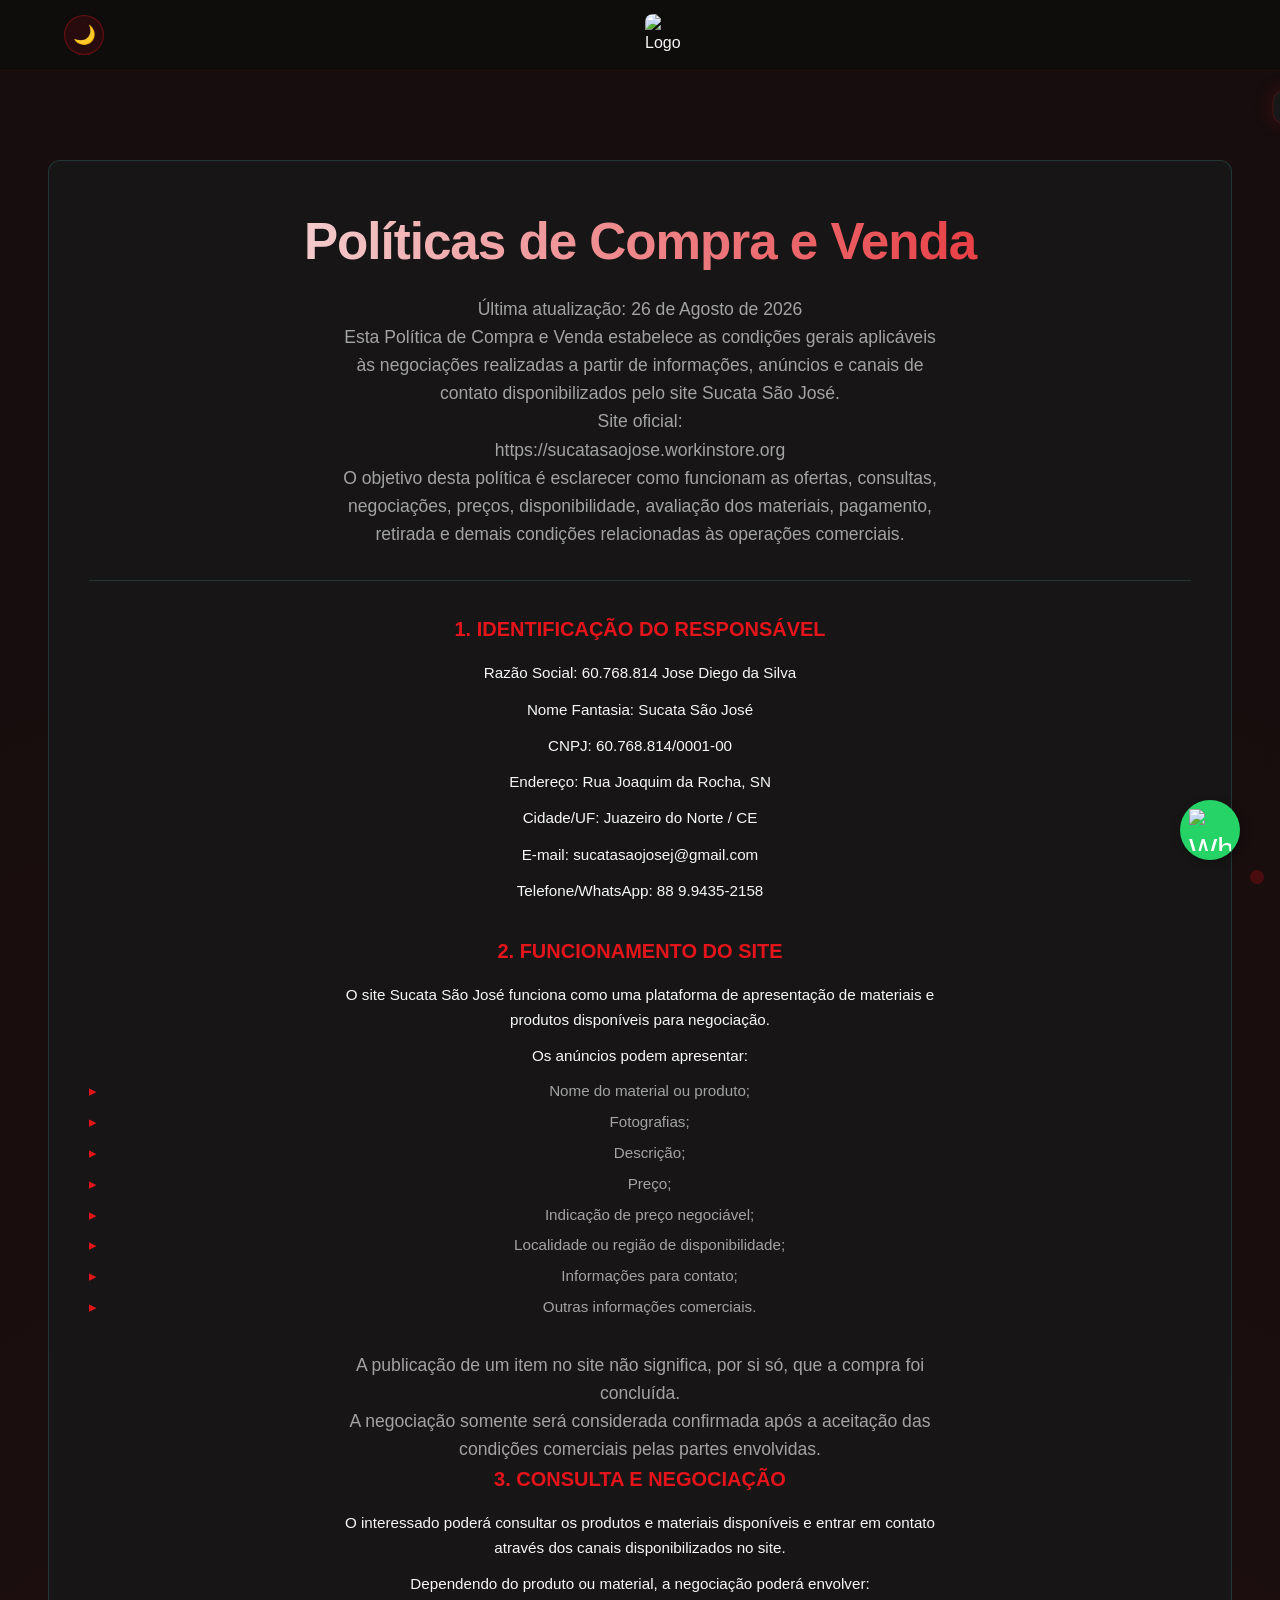
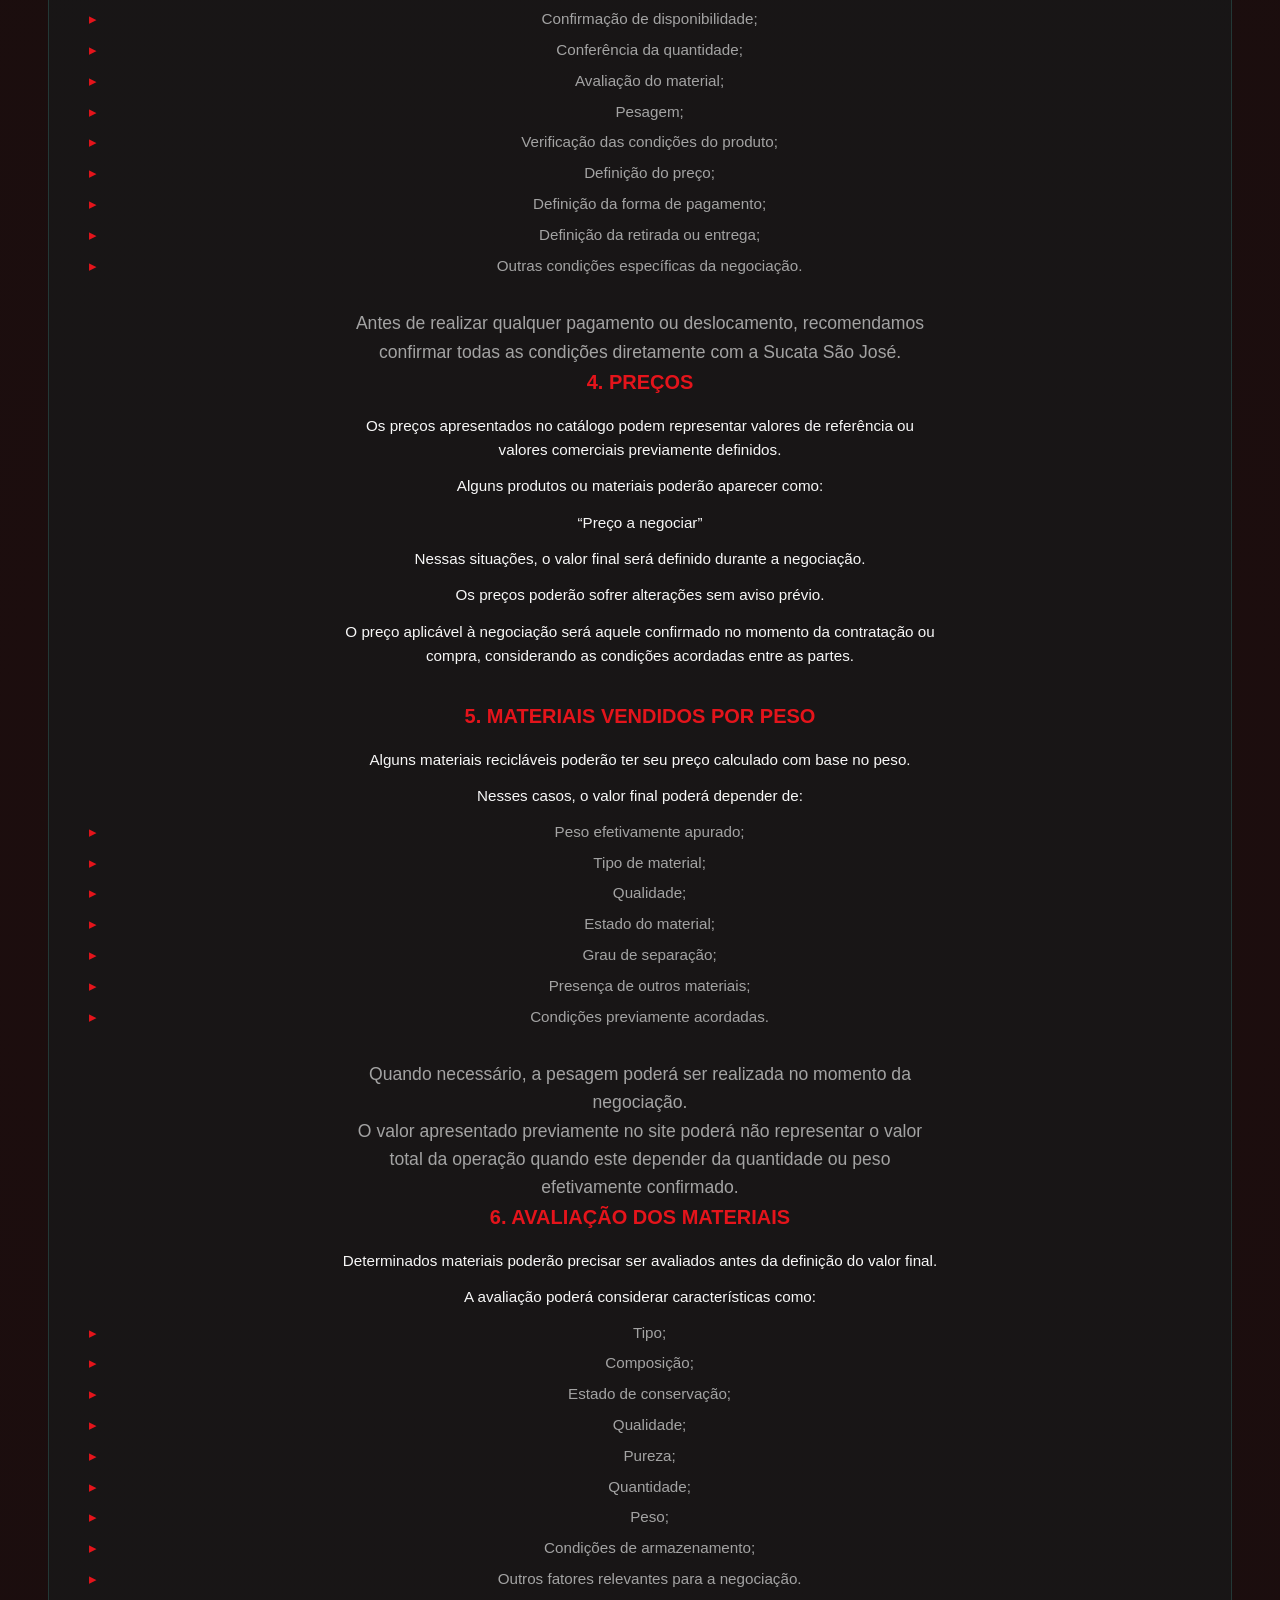
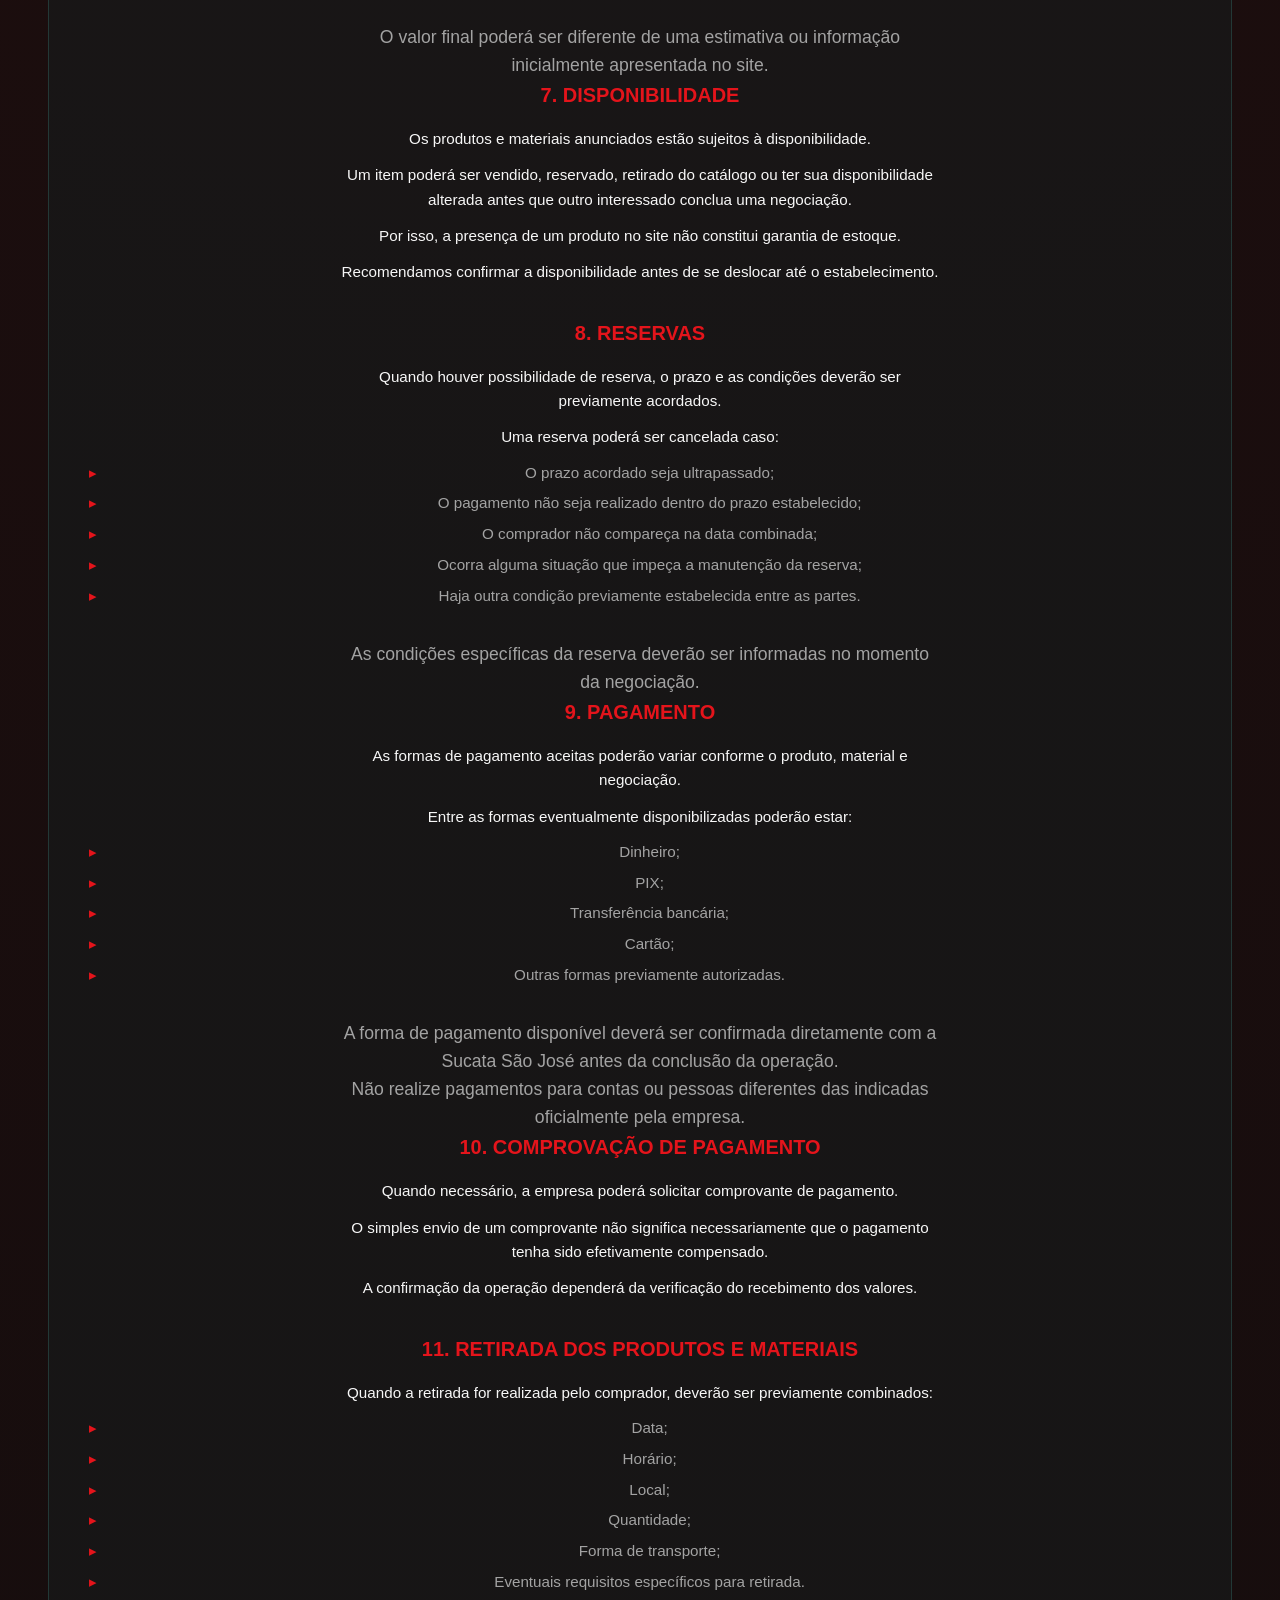
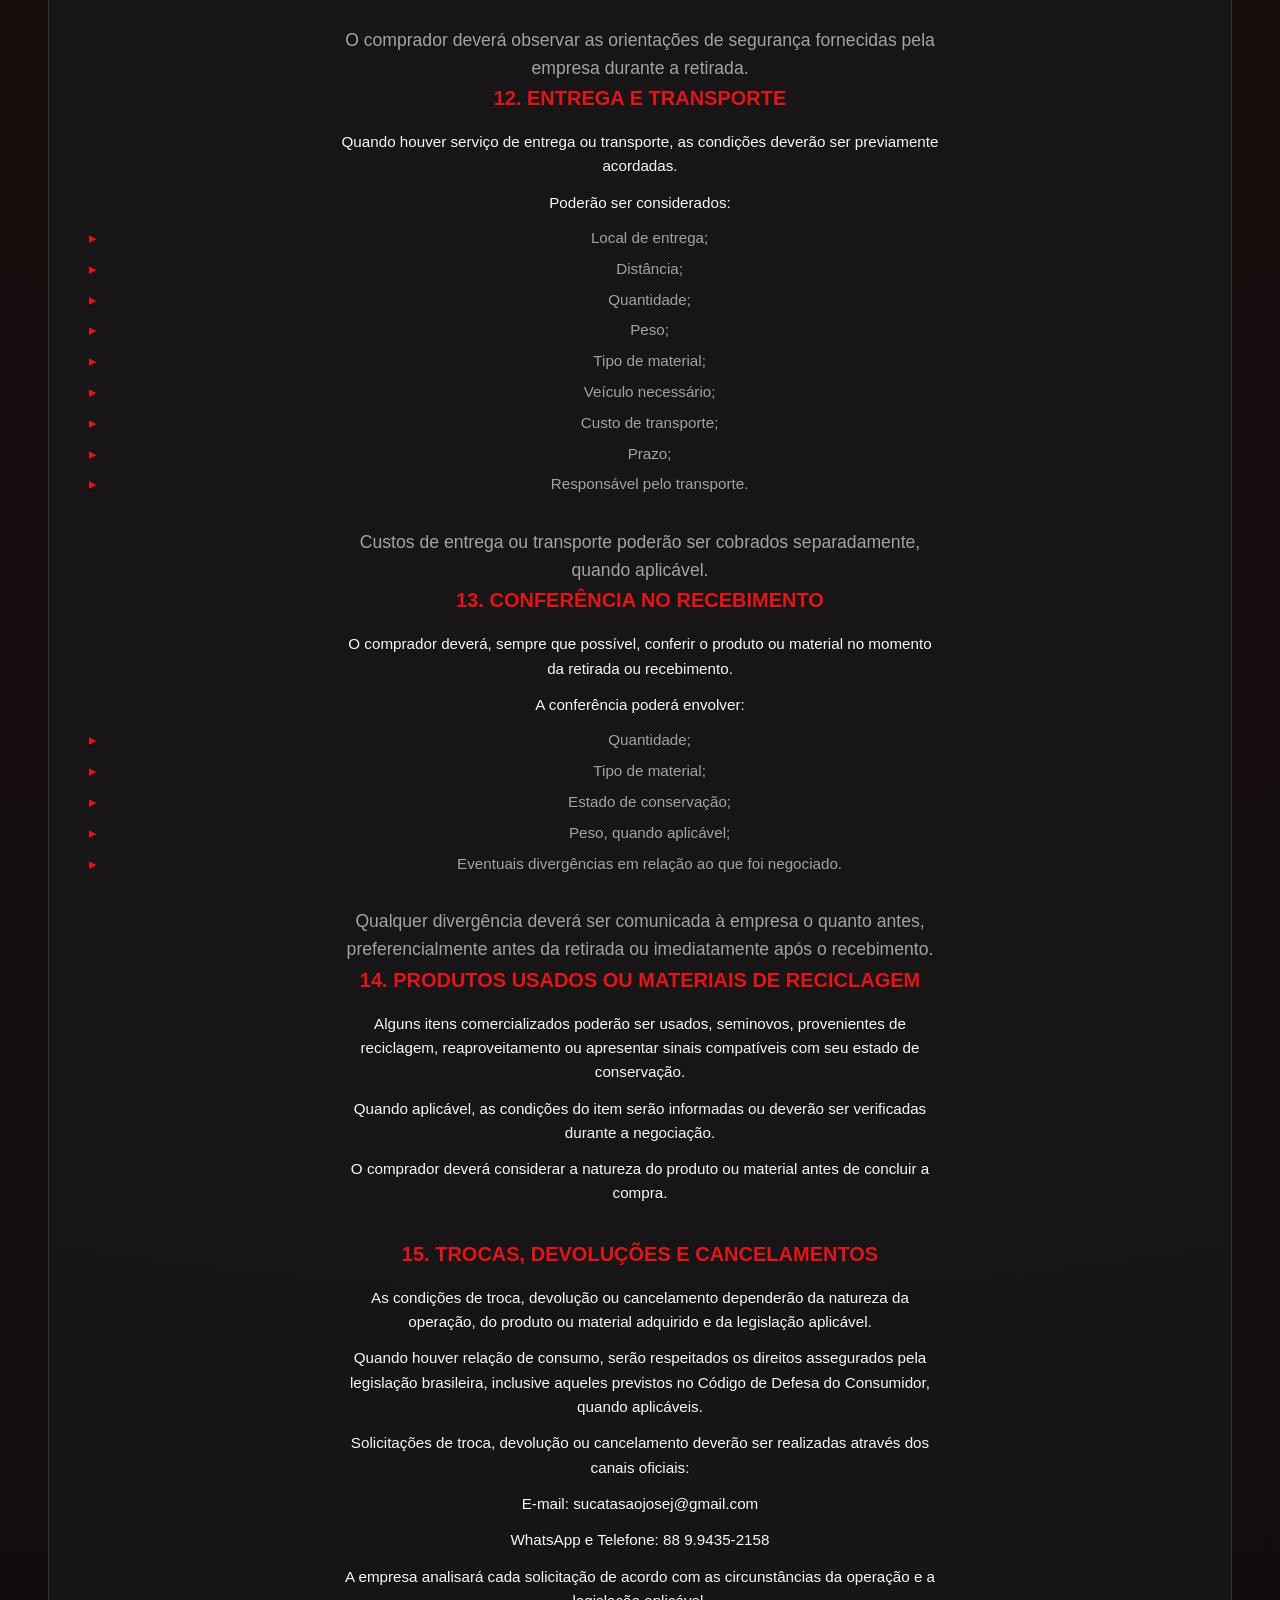
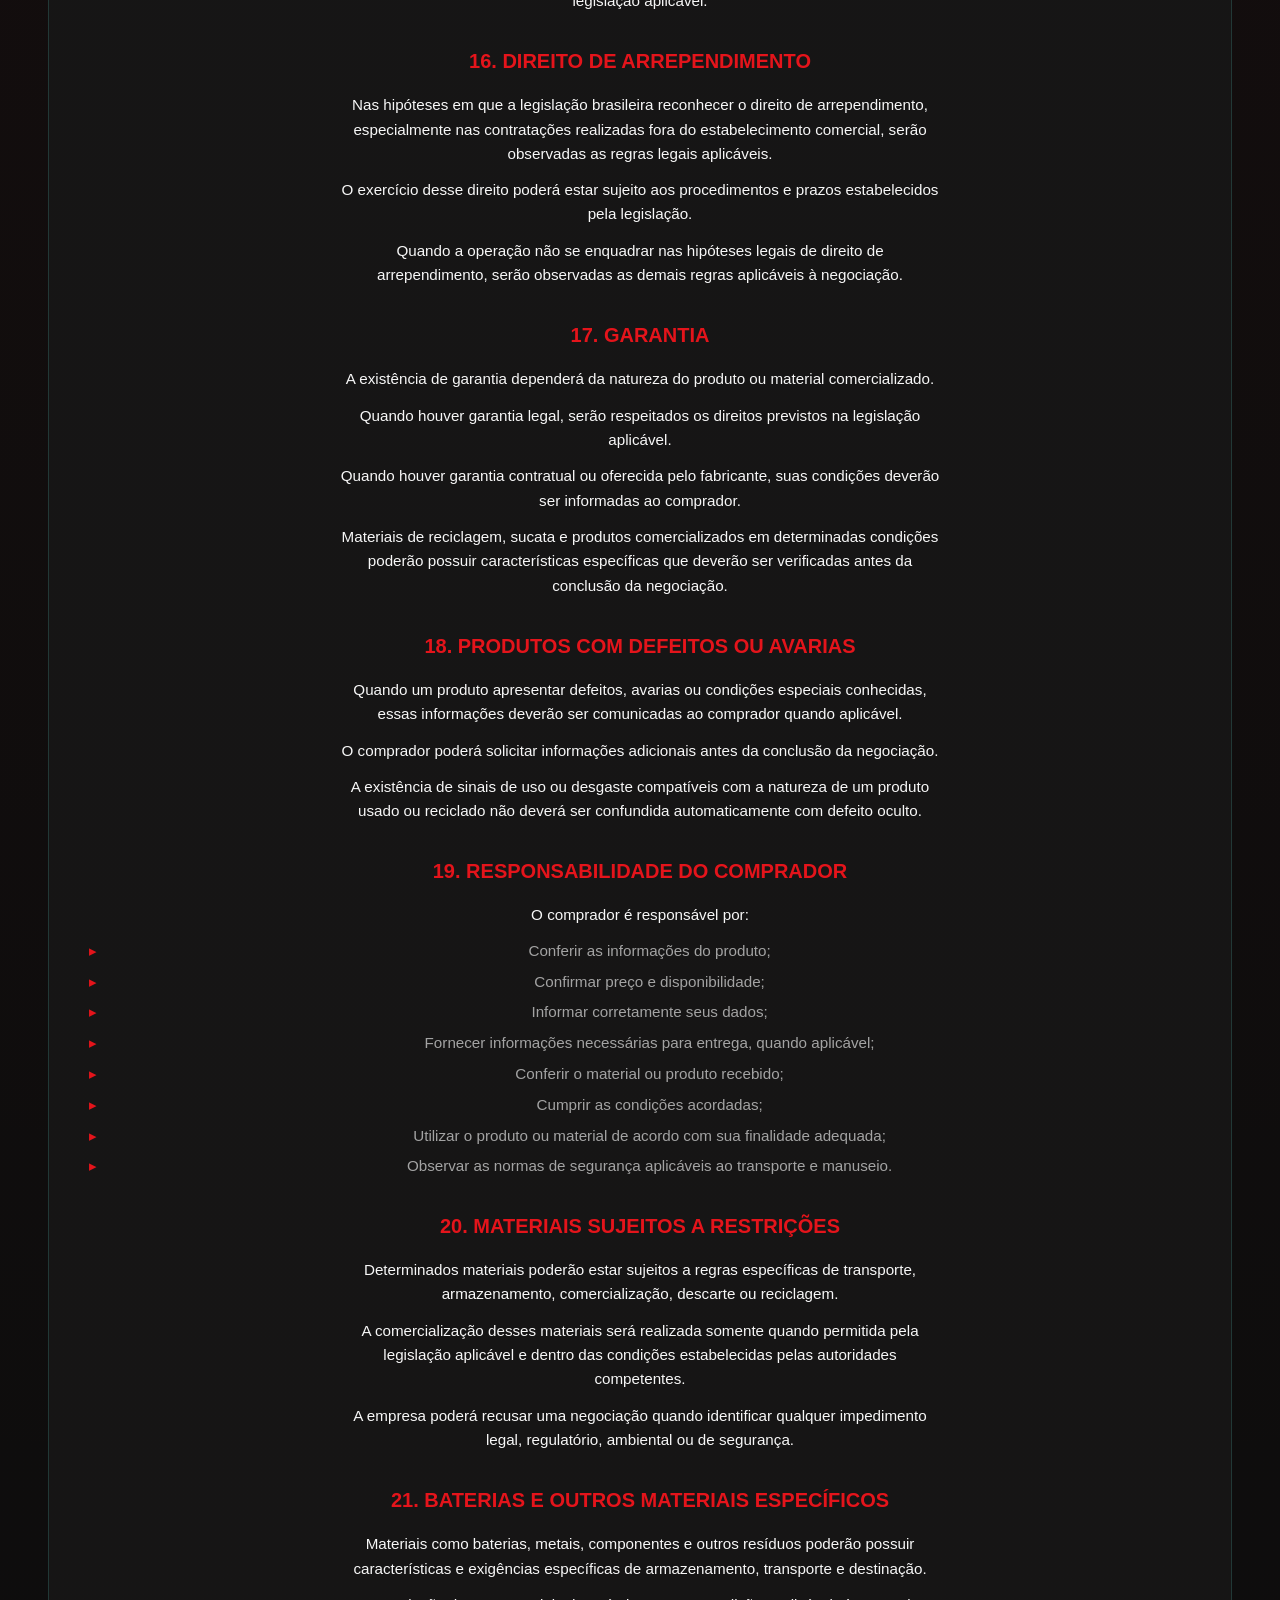
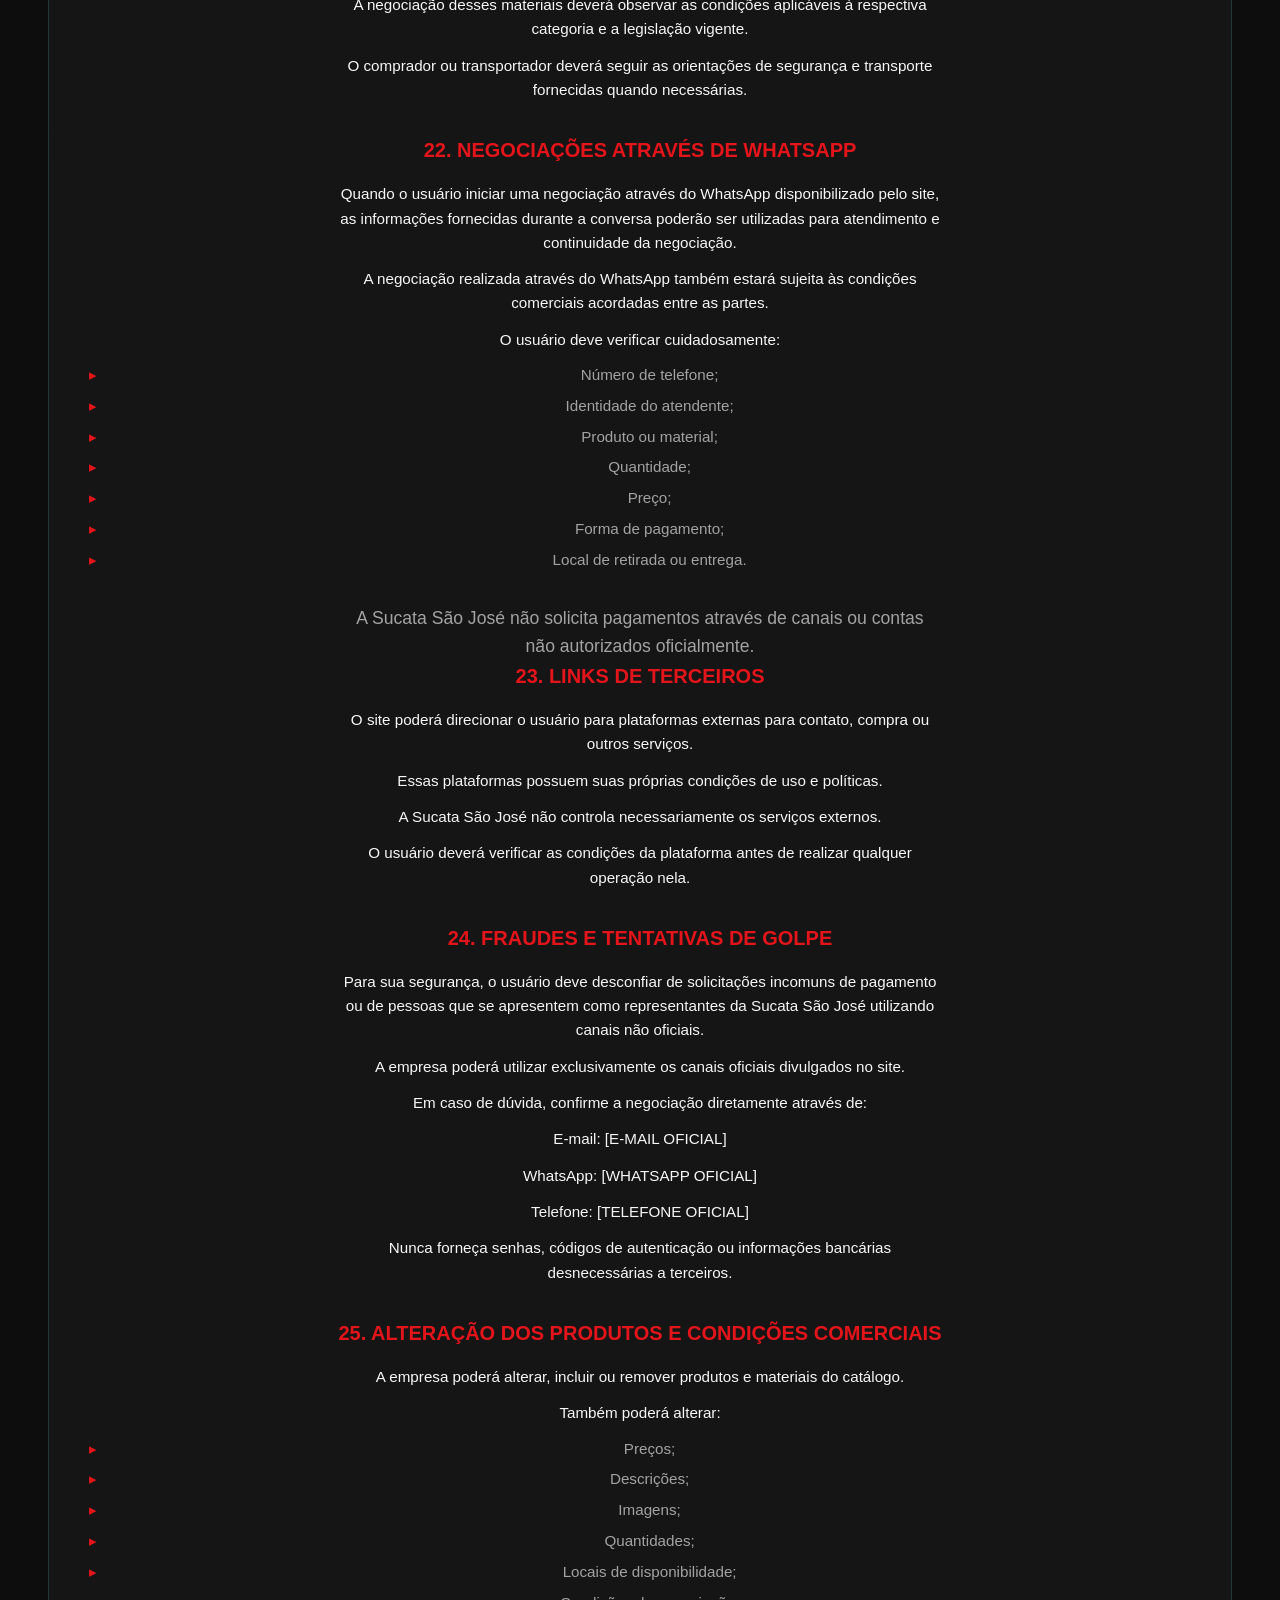
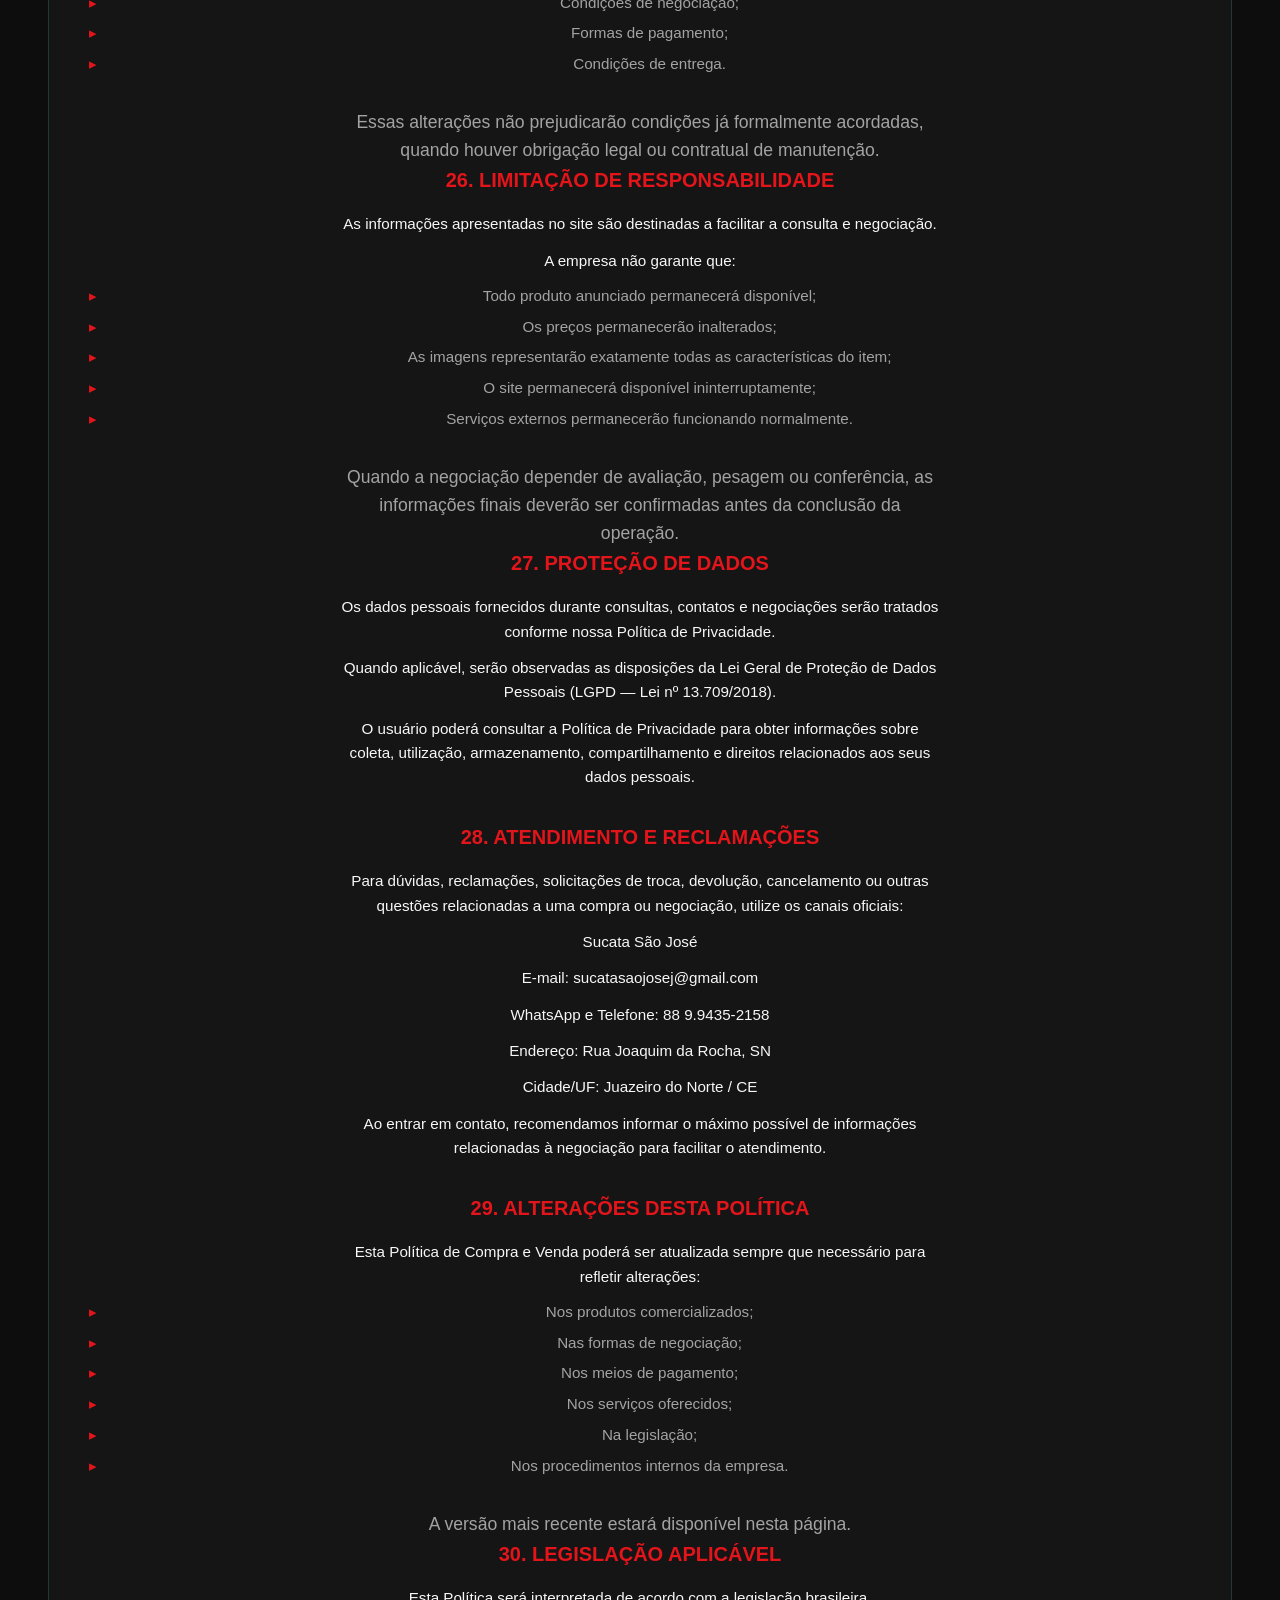
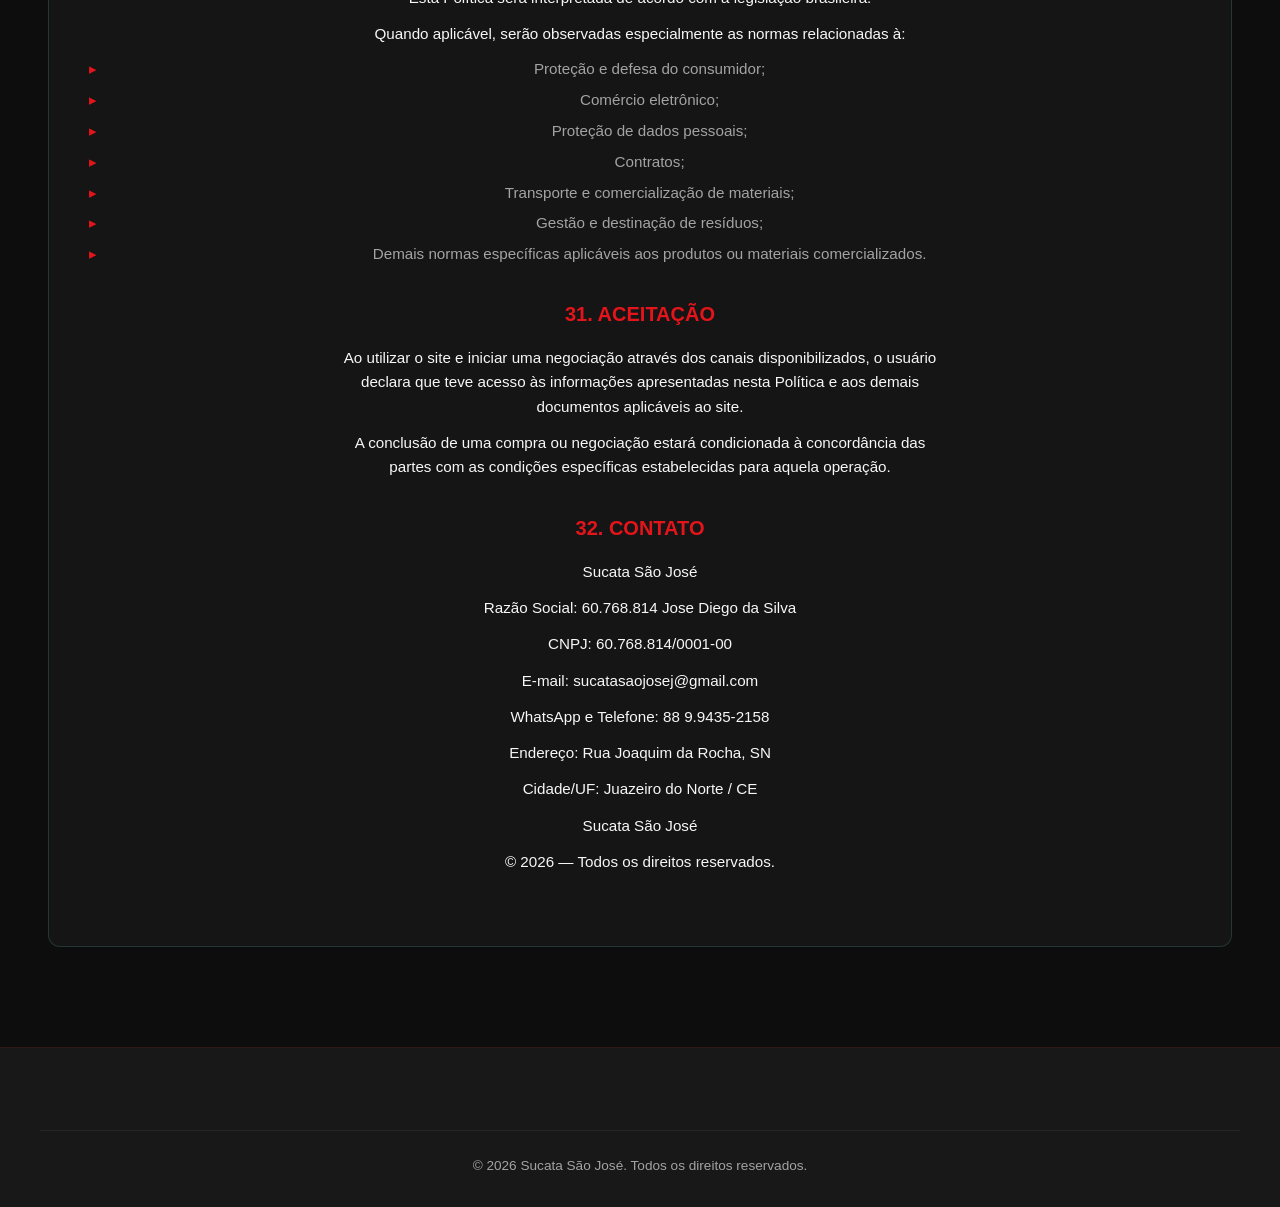
==== commit 034de884: "Update index.html" ====
--- a/compraevenda/index.html
+++ b/compraevenda/index.html
@@ -60,17 +60,6 @@
       <p class="privacy-intro">O objetivo desta política é esclarecer como funcionam as ofertas, consultas, negociações, preços, disponibilidade, avaliação dos materiais, pagamento, retirada e demais condições relacionadas às operações comerciais.</p>
 
       <hr class="privacy-divider">
-
-        <p>POLÍTICA DE COMPRA E VENDA</p>
-        <p>Esta Política de Compra e Venda estabelece as condições gerais aplicáveis às negociações realizadas a partir de informações, anúncios e canais de contato disponibilizados pelo site Sucata São José.</p>
-        <p>Site oficial:</p>
-        <p>https://sucatasaojose.workinstore.org</p>
-        <p>O objetivo desta política é esclarecer como funcionam as ofertas, consultas, negociações, preços, disponibilidade, avaliação dos materiais, pagamento, retirada e demais condições relacionadas às operações comerciais.</p>
-        <ul class="privacy-list">
-          <li>--</li>
-        </ul>
-      </article>
-      </article>
 
       <article class="privacy-block">
         <h2>1. IDENTIFICAÇÃO DO RESPONSÁVEL</h2>
